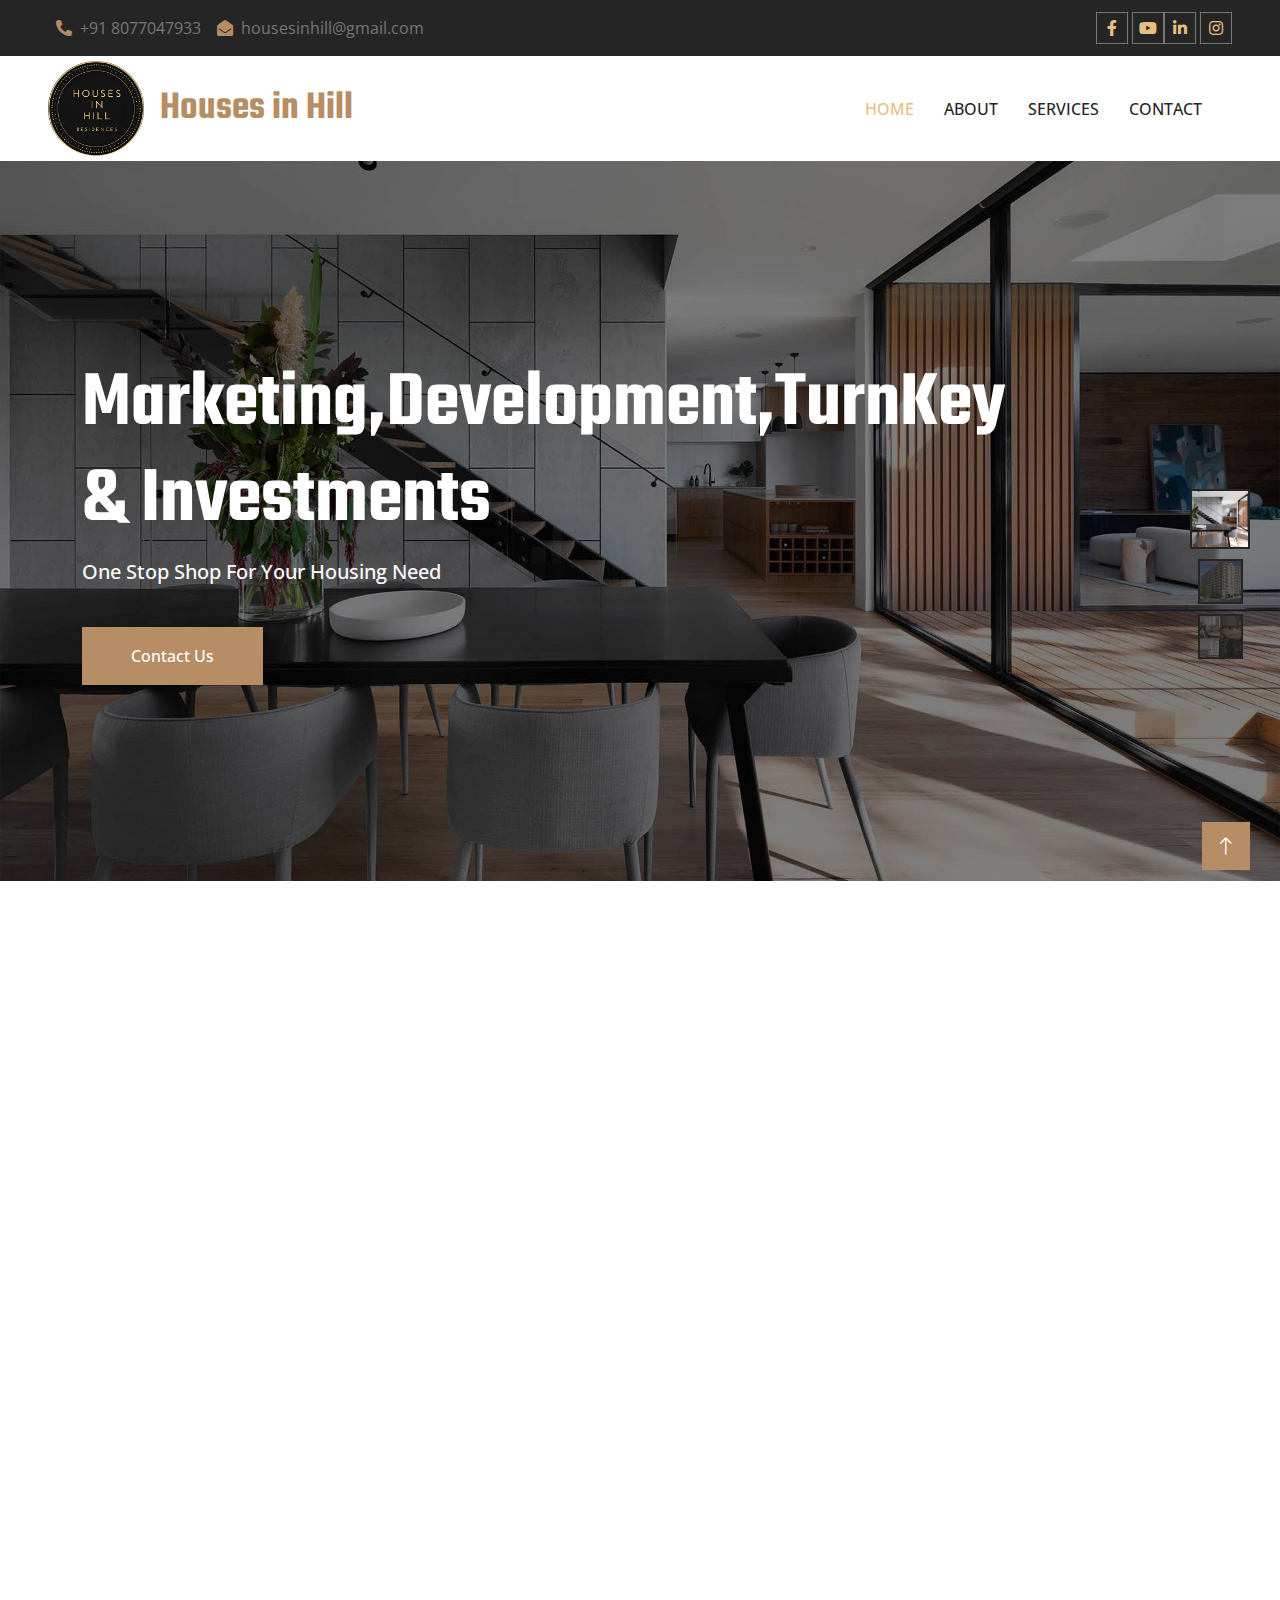
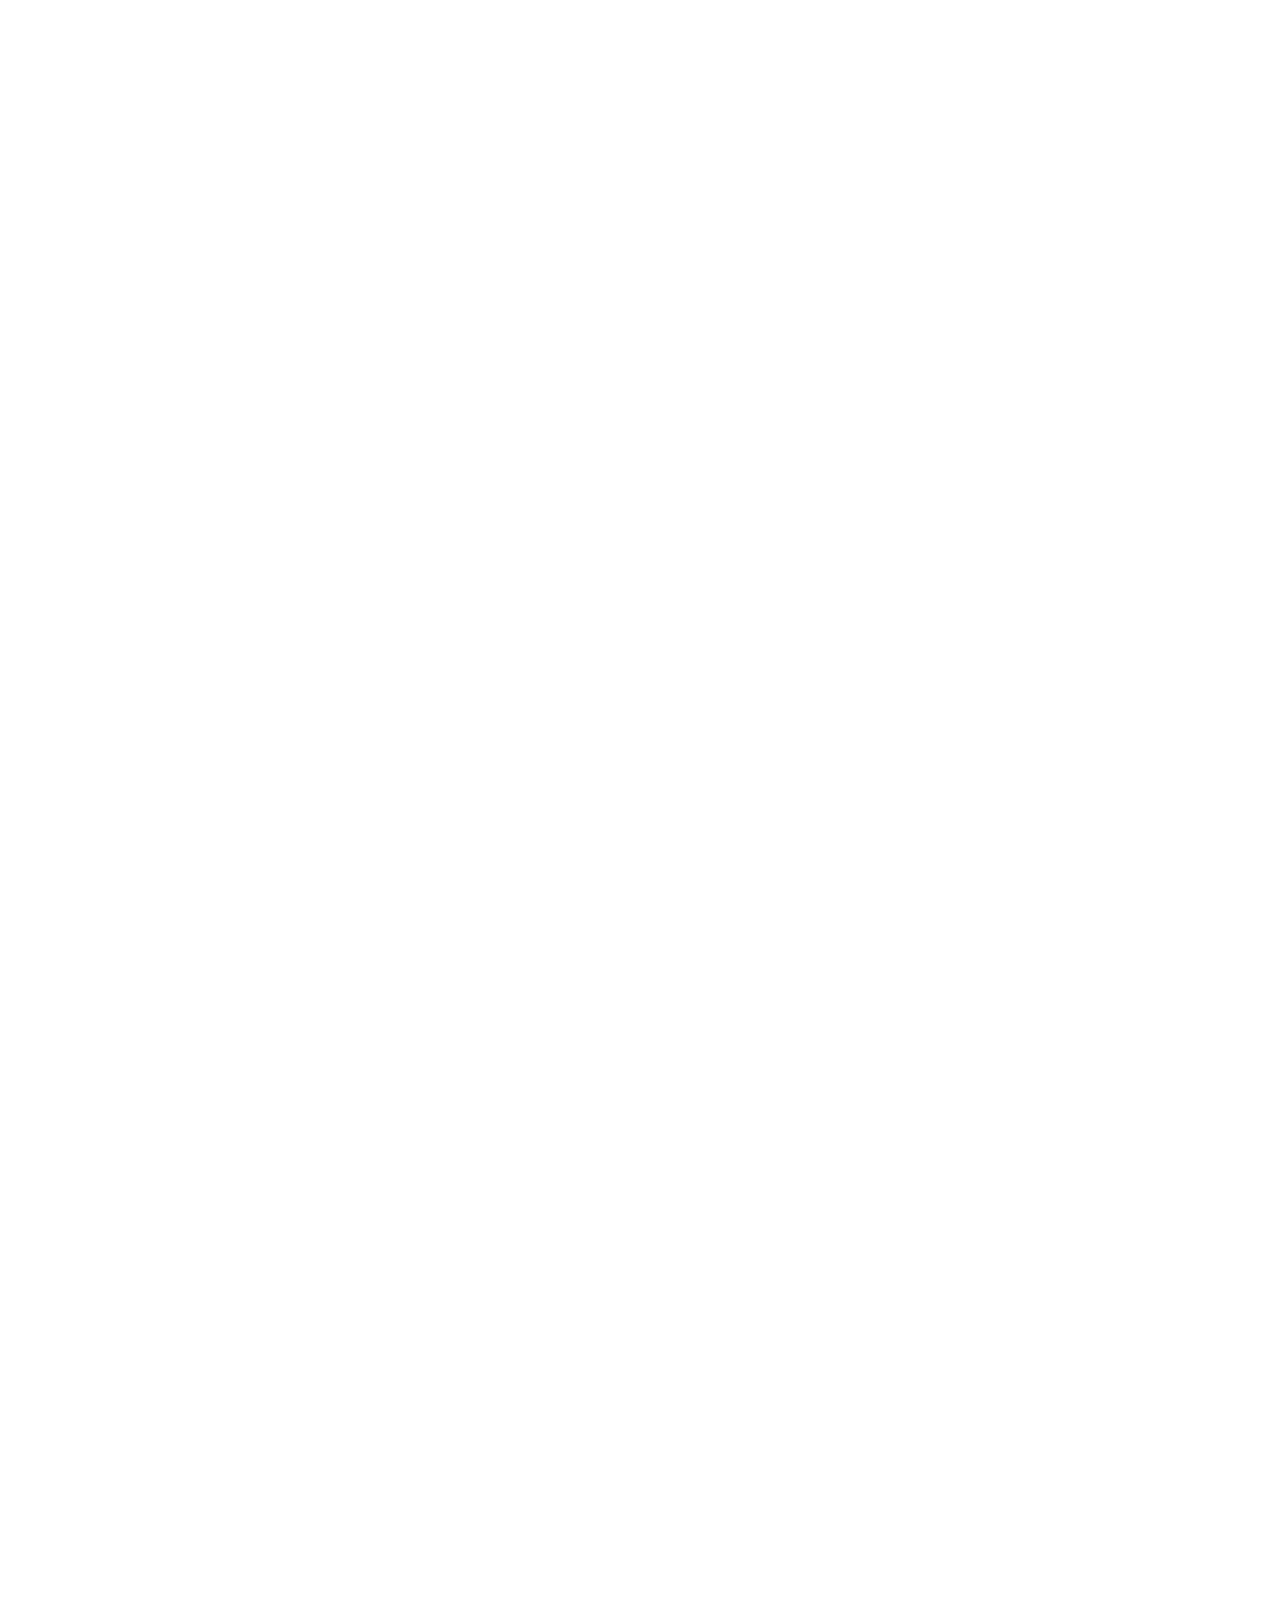
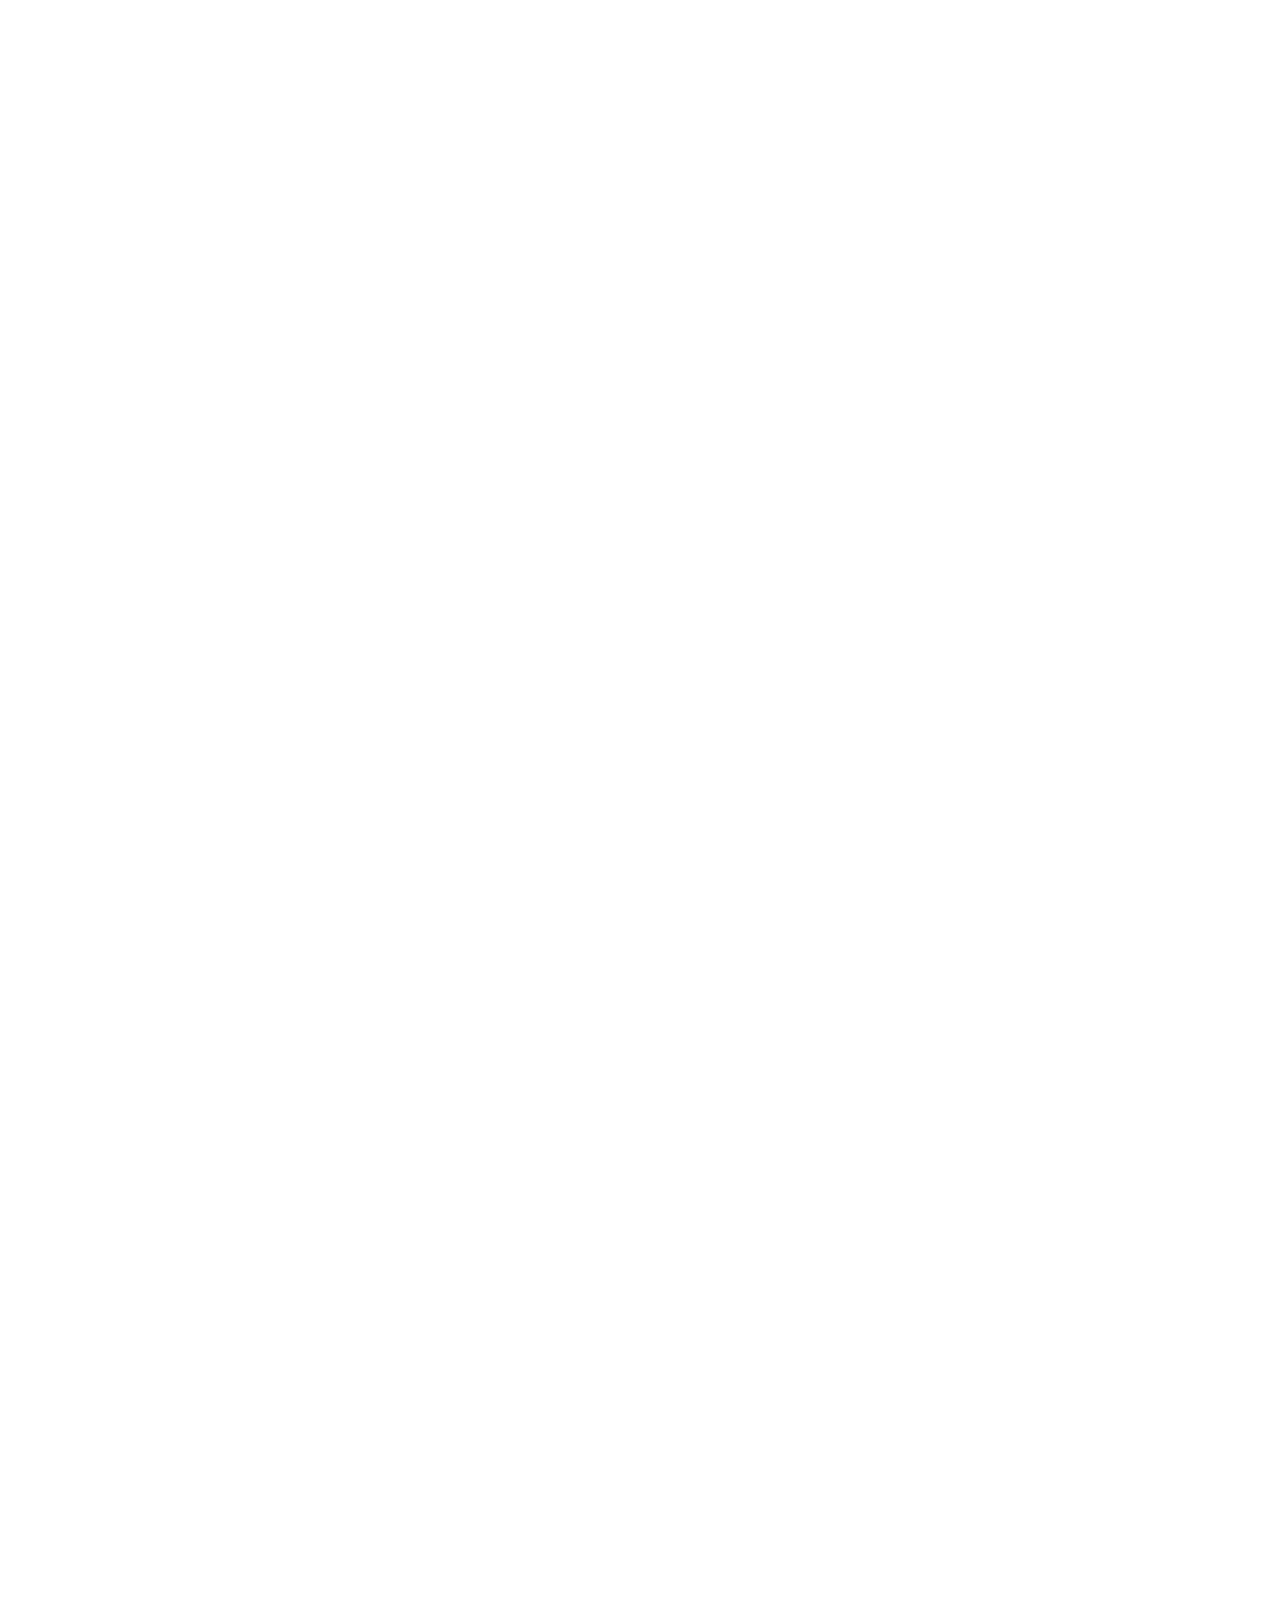
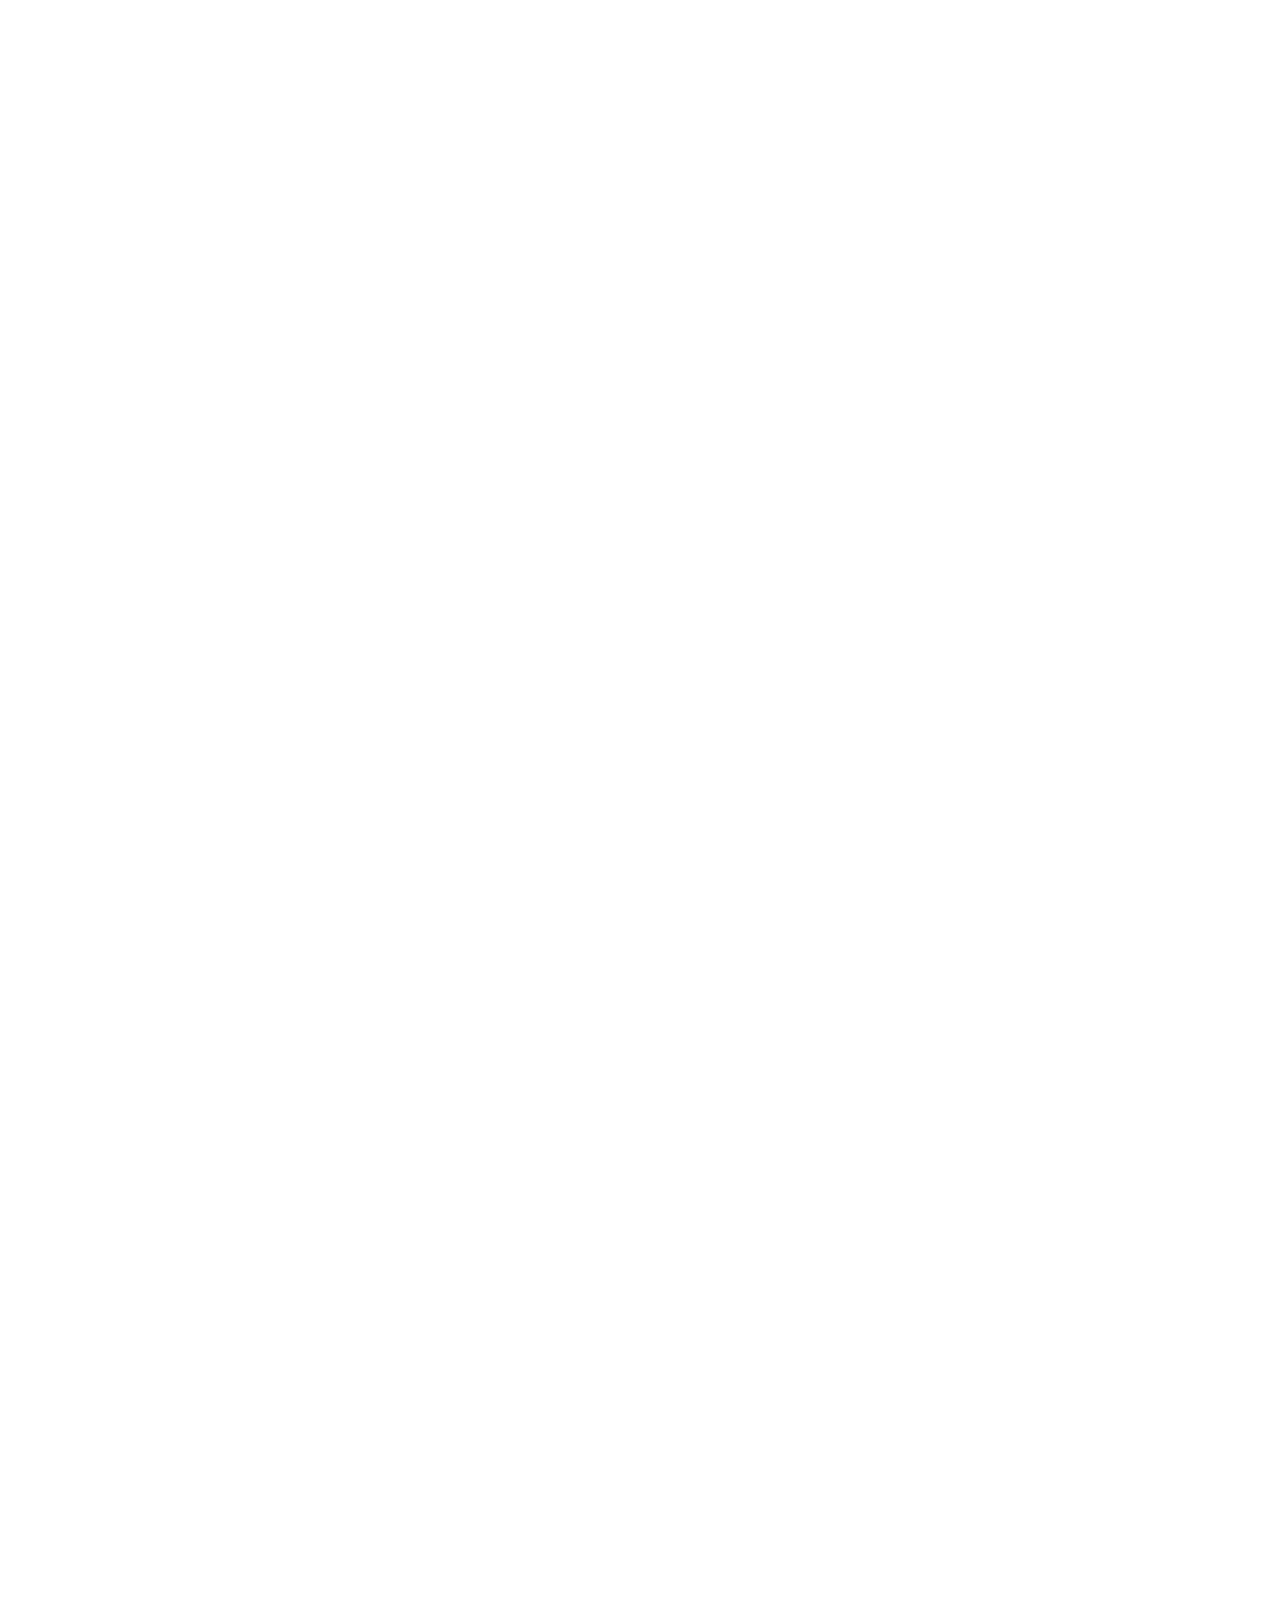
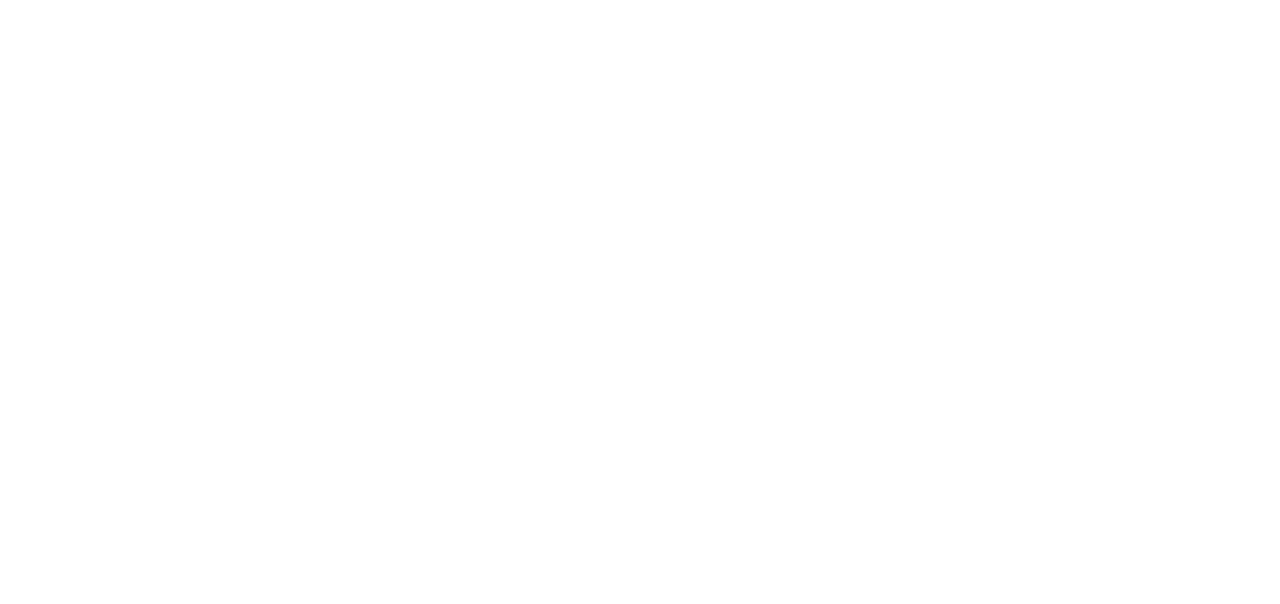
==== index.html @ f86949ab "email change" ====
<!DOCTYPE html>
<html lang="en">

<head>
    <meta charset="utf-8">
    <title>Houses in Hill</title>
    <meta content="width=device-width, initial-scale=1.0" name="viewport">
    <meta content="" name="keywords">
    <meta content="" name="description">

    <!-- Favicon -->
    <link href="img/favicon.ico" rel="icon">

    <!-- Google Web Fonts -->
    <link rel="preconnect" href="https://fonts.googleapis.com">
    <link rel="preconnect" href="https://fonts.gstatic.com" crossorigin>
    <link href="https://fonts.googleapis.com/css2?family=Open+Sans:wght@400;500;600&family=Teko:wght@400;500;600&display=swap" rel="stylesheet">

    <!-- Icon Font Stylesheet -->
    <link href="https://cdnjs.cloudflare.com/ajax/libs/font-awesome/5.10.0/css/all.min.css" rel="stylesheet">
    <link href="https://cdn.jsdelivr.net/npm/bootstrap-icons@1.4.1/font/bootstrap-icons.css" rel="stylesheet">

    <!-- Libraries Stylesheet -->
    <link href="lib/animate/animate.min.css" rel="stylesheet">
    <link href="lib/owlcarousel/assets/owl.carousel.min.css" rel="stylesheet">
    <link href="lib/tempusdominus/css/tempusdominus-bootstrap-4.min.css" rel="stylesheet" />

    <!-- Customized Bootstrap Stylesheet -->
    <link href="css/bootstrap.min.css" rel="stylesheet">

    <!-- Template Stylesheet -->
    <link href="css/style.css" rel="stylesheet">
</head>

<body>
    <!-- Spinner Start -->
    <div id="spinner" class="show bg-white position-fixed translate-middle w-100 vh-100 top-50 start-50 d-flex align-items-center justify-content-center">
        <div class="spinner-border position-relative text-primary" style="width: 6rem; height: 6rem;" role="status"></div>
        <img class="position-absolute top-50 start-50 translate-middle"  style="height: 95px;" src="img/icons/icon-1.png" alt="Icon">
    </div>
    <!-- Spinner End -->


    <!-- Topbar Start -->
    <div class="container-fluid bg-dark p-0 wow fadeIn" data-wow-delay="0.1s">
        <div class="row gx-0 d-none d-lg-flex">
            <div class="col-lg-7 px-5 text-start">
                <div class="h-100 d-inline-flex align-items-center py-3 me-3">
                    <a class="text-body px-2" href="tel:+0123456789"><i class="fa fa-phone-alt text-primary me-2"></i>+91 8077047933</a>
                    <a class="text-body px-2" href="mailto:housesinhill@gmail.com"><i class="fa fa-envelope-open text-primary me-2"></i>housesinhill@gmail.com</a>
                </div>
            </div>
            <div class="col-lg-5 px-5 text-end">
                
                <div class="h-100 d-inline-flex align-items-center">
                    <a class="btn btn-sm-square btn-outline-body me-1" href=""><i class="fab fa-facebook-f"></i></a>
                    <a class="btn btn-sm-square btn-outline-body me-0" href="https://youtu.be/8QfHJtidD-g"><i class="fab fa-youtube"></i></a>

                    <a class="btn btn-sm-square btn-outline-body me-1" href=""><i class="fab fa-linkedin-in"></i></a>
                    <a class="btn btn-sm-square btn-outline-body me-0" href=""><i class="fab fa-instagram"></i></a>
                </div>
            </div>
        </div>
    </div>
    <!-- Topbar End -->


    <!-- Navbar Start -->
    <nav class="navbar navbar-expand-lg bg-white navbar-light sticky-top py-lg-0 px-lg-5 wow fadeIn" data-wow-delay="0.1s">
        <a href="index.html" class="navbar-brand ms-4 ms-lg-0">
            <h1 class="text-primary m-0"><img class="me-3" style="height: 95px;"  src="img/icons/icon-1.png" alt="Icon">Houses in Hill</h1>
        </a>
        <button type="button" class="navbar-toggler me-4" data-bs-toggle="collapse" data-bs-target="#navbarCollapse">
            <span class="navbar-toggler-icon"></span>
        </button>
        <div class="collapse navbar-collapse" id="navbarCollapse">
            <div class="navbar-nav ms-auto p-4 p-lg-0">
                <a href="index.html" class="nav-item nav-link active">Home</a>
                <a href="about.html" class="nav-item nav-link">About</a>
                <a href="service.html" class="nav-item nav-link">Services</a>
               
                <a href="contact.html" class="nav-item nav-link">Contact</a>
            </div>
           
        </div>
    </nav>
    <!-- Navbar End -->


    <!-- Carousel Start -->
    <div class="container-fluid p-0 pb-5 wow fadeIn" data-wow-delay="0.1s">
        <div class="owl-carousel header-carousel position-relative">
            <div class="owl-carousel-item position-relative" data-dot="<img src='img/carousel-1.jpg'>">
                <img class="img-fluid" src="img/carousel-1.jpg" alt="">
                <div class="owl-carousel-inner">
                    <div class="container">
                        <div class="row justify-content-start">
                            <div class="col-10 col-lg-8">
                                <h1 class="display-1 text-white animated slideInDown">Marketing,Development,TurnKey & Investments</h1>
                                <p class="fs-5 fw-medium text-white mb-4 pb-3">One Stop Shop For Your Housing Need</p>
                                <a href="./contact.html" class="btn btn-primary py-3 px-5 animated slideInLeft">Contact Us</a>
                            </div>
                        </div>
                    </div>
                </div>
            </div>
            <div class="owl-carousel-item position-relative" data-dot="<img src='img/carousel-2.jpg'>">
                <img class="img-fluid" src="img/carousel-2.jpg" alt="">
                <div class="owl-carousel-inner">
                    <div class="container">
                        <div class="row justify-content-start">
                            <div class="col-10 col-lg-8">
                                <h1 class="display-1 text-white animated slideInDown">Corsica Heights  </h1> 
                                <h5 class="display-2 text-white animated slideInDown"> Luxury Apartment </h5> 
                                <p class="fs-5 fw-medium text-white mb-4 pb-3"></p>
                                <a href="#Appointment" class="btn btn-primary py-3 px-5 animated slideInLeft">Book NOW</a>
                            </div>
                        </div>
                    </div>
                </div>
            </div>
            <div class="owl-carousel-item position-relative" data-dot="<img src='img/carousel-3.jpg'>">
                <img class="img-fluid" src="img/carousel-3.jpg" alt="">
                <div class="owl-carousel-inner">
                    <div class="container">
                        <div class="row justify-content-start">
                            <div class="col-10 col-lg-8">
                                <h1 class="display-1 text-white animated slideInDown">Find Your Dream Home Today</h1>
                                <p class="fs-5 fw-medium text-white mb-4 pb-3">Trust Our Experienced Real Estate Agents to Guide You in Finding Your Perfect Home and Making Your Dream a Reality.</p>
                                <a href="" class="btn btn-primary py-3 px-5 animated slideInLeft">Read More</a>
                            </div>
                        </div>
                    </div>
                </div>
            </div>
        </div>
    </div>
    <!-- Carousel End -->
    <!-- <div class="flex-column">
        <iframe width="420" height="315" class="justify-content-center "
        src="https://www.youtube.com/embed/tgbNymZ7vqY">
        </iframe> 
    </div> -->
    

    <!-- Facts Start -->
    <div class="container-xxl py-5">
        <div class="container pt-5">
            <div class="row g-4">
                <div class="col-lg-4 col-md-6 wow fadeInUp" data-wow-delay="0.1s">
                    <div class="fact-item text-center bg-light h-100 p-5 pt-0">
                        <div class="fact-icon">
                            <img src="img/icons/icon-2.svg" alt="Icon" style="height: 60px;color: red;;">
                        </div>
                        <h3 class="mb-3">Standard Quality</h3>
                    </div>
                </div>
                <div class="col-lg-4 col-md-6 wow fadeInUp" data-wow-delay="0.3s">
                    <div class="fact-item text-center bg-light h-100 p-5 pt-0">
                        <div class="fact-icon">
                            <img src="img/icons/icon-3.svg" alt="Icon" style="height: 60px;">
                        </div>
                        <h3 class="mb-3">Premium Location</h3>
                    </div>
                </div>
                <div class="col-lg-4 col-md-6 wow fadeInUp" data-wow-delay="0.5s">
                    <div class="fact-item text-center bg-light h-100 p-5 pt-0">
                        <div class="fact-icon">
                            <img src="img/icons/icon-4.svg" alt="Icon" style="height: 60px;">
                        </div>
                        <h3 class="mb-3">Reliable Services</h3>
                    </div>
                </div>
            </div>
        </div>
    </div>
    <!-- Facts End -->


    <!-- About Start -->
    <div class="container-xxl py-5">
        <div class="container">
            <div class="row g-5">
                <div class="col-lg-6 wow fadeIn" data-wow-delay="0.1s">
                    <div class="about-img">
                        <img class="img-fluid" src="img/about-1.jpg" alt="">
                        <img class="img-fluid" src="img/about-2.jpg" alt="">
                    </div>
                </div>
                <div class="col-lg-6 wow fadeIn" data-wow-delay="0.5s">
                    <h4 class="section-title">About Us</h4>
                    <h1 class="display-5 mb-4">A Real Estate Agency Where You will find Your Dream Home</h1>
                    <p>At our firm, we pride ourselves on offering exceptional services and unrivaled expertise in the realm of real estate. We understand that buying or selling a property can be a daunting task, which is why our team of dedicated professionals is committed to providing you with a seamless and stress-free experience.</p>
                    
                    <div class="d-flex align-items-center mb-5">
                        <div class="d-flex flex-shrink-0 align-items-center justify-content-center border border-5 border-primary" style="width: 120px; height: 120px;">
                            <h1 class="display-1 mb-n2" data-toggle="counter-up">15</h1>
                        </div>
                        <div class="ps-4">
                            <h3>Years</h3>
                            <h3>Working</h3>
                            <h3 class="mb-0">Experience</h3>
                        </div>
                    </div>
                    <a class="btn btn-primary py-3 px-5" href="">Read More</a>
                </div>
            </div>
        </div>
    </div>
    <!-- About End -->


    <!-- Service Start -->
    <div class="container-xxl py-5">
        <div class="container">
            <div class="text-center mx-auto mb-5 wow fadeInUp" data-wow-delay="0.1s" style="max-width: 600px;">
                <h4 class="section-title">Our Services</h4>
                <h1 class="display-5 mb-4">We Focus On Modern Luxurious Apartments And Villas</h1>
            </div>
            <div class="row g-4">
                <div class="col-lg-4 col-md-6 wow fadeInUp" data-wow-delay="0.1s">
                    <div class="service-item d-flex position-relative text-center h-100">
                        <img class="bg-img" src="img/service-1.jpg" alt="">
                        <div class="service-text p-5">
                            <img class="mb-4" src="img/icons/icon-5.png" style="height: 80px;" alt="Icon">
                            <h3 class="mb-3">Investments </h3>
                            <p class="mb-4">Real estate investments offer high potential returns, leverage opportunities and tax benefits
                                .</p>
                            
                        </div>
                    </div>
                </div>
                <div class="col-lg-4 col-md-6 wow fadeInUp" data-wow-delay="0.3s">
                    <div class="service-item d-flex position-relative text-center h-100">
                        <img class="bg-img" src="img/service-2.jpg" alt="">
                        <div class="service-text p-5">
                            <img class="mb-4" src="img/icons/icon-6.png" alt="Icon">
                            <h3 class="mb-3">Turn-Key</h3>
                            <p class="mb-4">You give us your old property and we completely turn it brand new, and hand you the keys</p>
                            
                        </div>
                    </div>
                </div>
                <div class="col-lg-4 col-md-6 wow fadeInUp" data-wow-delay="0.5s">
                    <div class="service-item d-flex position-relative text-center h-100">
                        <img class="bg-img" src="img/service-3.jpg" alt="">
                        <div class="service-text p-5">
                            <img class="mb-4" src="img/icons/icon-7.png" alt="Icon">
                            <h3 class="mb-3">High-end Apartments</h3>
                            <p class="mb-4">High-end Apartments offer luxurious living spaces with top-of-the-line amenities and high-quality finishes for those seeking an elevated lifestyle.</p>
                           
                        </div>
                    </div>
                </div>
                <div class="col-lg-4 col-md-6 wow fadeInUp" data-wow-delay="0.1s">
                    <div class="service-item d-flex position-relative text-center h-100">
                        <img class="bg-img" src="img/service-4.jpg" alt="">
                        <div class="service-text p-5">
                            <img class="mb-4" src="img/icons/icon-8.png" alt="Icon">
                            <h3 class="mb-3">Villas and duplexes</h3>
                            <p class="mb-4">
                                Villas and duplexes provide spacious and private living options, often with outdoor areas and multiple levels, for those seeking a more independent lifestyle.</p>
                            
                        </div>
                    </div>
                </div>
                <div class="col-lg-4 col-md-6 wow fadeInUp" data-wow-delay="0.3s">
                    <div class="service-item d-flex position-relative text-center h-100">
                        <img class="bg-img" src="img/service-5.jpg" alt="">
                        <div class="service-text p-5">
                            <img class="mb-4" src="img/icons/icon-9.png" alt="Icon">
                            <h3 class="mb-3">Resort and Farm House Lands</h3>
                            <p class="mb-4">Resort and farm house lands offer serene and scenic settings, with potential for leisure activities and agricultural pursuits, for those seeking a retreat from the city.</p>
                            
                        </div>
                    </div>
                </div>
                <div class="col-lg-4 col-md-6 wow fadeInUp" data-wow-delay="0.5s">
                    <div class="service-item d-flex position-relative text-center h-100">
                        <img class="bg-img" src="img/service-6.jpg" alt="">
                        <div class="service-text p-5">
                            <img class="mb-4" src="img/icons/icon-10.png"  style="height: 70px;" alt="Icon">
                            <h3 class="mb-3">Construction</h3>
                            <p class="mb-4">
                                Construction involves the planning, design, and building of structures and infrastructure for various purposes, such as housing, commercial use, and transportation</p>
                        </div>
                    </div>
                </div>
            </div>
        </div>
    </div>
    <!-- Service End -->

 <!-- Appointment Start -->
 <div class="container-xxl py-5" id="Appointment">
    <div class="container">
        <div class="row g-5">
            <div class="col-lg-6 wow fadeInUp" data-wow-delay="0.1s">
                <h4 class="section-title">Appointment</h4>
                <h1 class="display-5 mb-4">Make An Appointment To Start Your Dream Project</h1>
                <p class="mb-4">Call Or Whatsapp Us:</p>
                <div class="row g-4">
                    <div class="col-12">
                        <div class="d-flex">
                            <div class="d-flex flex-shrink-0 align-items-center justify-content-center bg-light" style="width: 65px; height: 65px;">
                                <i class="fa fa-2x fa-phone-alt text-primary"></i>
                            </div>
                            <div class="ms-4">
                                <p class="mb-2">Call Us Now</p>
                                <h3 class="mb-0">+91 8077047933</h3>
                                <h3 class="mb-0">+91  9897232033</h3>
                                <h3 class="mb-0">+91  9971724707</h3>
                            </div>
                        </div>
                    </div>
                    <div class="col-12">
                        <div class="d-flex">
                            <div class="d-flex flex-shrink-0 align-items-center justify-content-center bg-light" style="width: 65px; height: 65px;">
                                <i class="fa fa-2x fa-envelope-open text-primary"></i>
                            </div>
                            <div class="ms-4">
                                <p class="mb-2">Mail Us Now</p>
                                <h3 class="mb-0">housesinhill@gmail.com</h3>
                            </div>
                        </div>
                    </div>
                </div>
            </div>
            <div class="col-lg-6 wow fadeInUp" data-wow-delay="0.5s">
                <div class="row g-3">
                    <div class="col-12 col-sm-6">
                        <input type="text" class="form-control" placeholder="Your Name" style="height: 55px;">
                    </div>
                    <div class="col-12 col-sm-6">
                        <input type="email" class="form-control" placeholder="Your Email" style="height: 55px;">
                    </div>
                    <div class="col-12 col-sm-6">
                        <input type="text" class="form-control" placeholder="Your Mobile" style="height: 55px;">
                    </div>
                    <div class="col-12 col-sm-6">
                        <select class="form-select" style="height: 55px;">
                            <option selected>Choose Service</option>
                            <option value="1">Villas</option>
                            <option value="2">Duplexes</option>
                            <option value="3">Apartments</option>
                            <option value="3">Builder Floors</option>
                            <option value="3">Plots</option>
                        </select>
                    </div>
                    <div class="col-12 col-sm-6">
                        <div class="date" id="date" data-target-input="nearest">
                            <input type="text"
                                class="form-control datetimepicker-input"
                                placeholder="Choose Date" data-target="#date" data-toggle="datetimepicker" style="height: 55px;">
                        </div>
                    </div>
                    <div class="col-12 col-sm-6">
                        <div class="time" id="time" data-target-input="nearest">
                            <input type="text"
                                class="form-control datetimepicker-input"
                                placeholder="Choose Date" data-target="#time" data-toggle="datetimepicker" style="height: 55px;">
                        </div>
                    </div>
                    <div class="col-12">
                        <textarea class="form-control" rows="5" placeholder="Message"></textarea>
                    </div>
                    <div class="col-12">
                        <button class="btn btn-primary w-100 py-3" type="submit">Book Appointment</button>
                    </div>
                </div>
            </div>
        </div>
    </div>
</div>
<!-- Appointment End -->
    <!-- Feature Start -->
    <div class="container-xxl py-5">
        <div class="container">
            <div class="row g-5">
                <div class="col-lg-6 wow fadeInUp" data-wow-delay="0.1s">
                    <h4 class="section-title">Why Choose Us!</h4>
                    <h1 class="display-5 mb-4">Why You Should Trust Us? Learn More About Us!</h1>
                    <p class="mb-4">Whether you're in the market for a luxurious penthouse in the heart of a cosmopolitan city or a serene country estate nestled in the rolling hills, our global reach and extensive network of contacts ensure that we can meet all of your real estate needs. We are dedicated to staying up-to-date with the latest trends and developments in the market, and we utilize cutting-edge technology to provide our clients with the most comprehensive and accurate information.</p>
                    <div class="row g-4">
                        <div class="col-12">
                            <div class="d-flex align-items-start">
                                <img class="flex-shrink-0"  src="img/icons/icon-2.svg" alt="Icon" style="height: 60px;">
                                <div class="ms-4">
                                    <h3>Standard Quality</h3>
                                    
                                </div>
                            </div>
                        </div>
                        <div class="col-12">
                            <div class="d-flex align-items-start">
                                <img class="flex-shrink-0" src="img/icons/icon-3.svg" alt="Icon" style="height: 60px;">
                                <div class="ms-4">
                                    <h3>Premium Location</h3>
                                </div>
                            </div>
                        </div>
                        <div class="col-12">
                            <div class="d-flex align-items-start">
                                <img class="flex-shrink-0" src="img/icons/icon-4.svg" alt="Icon" style="height: 60px;" >
                                <div class="ms-4">
                                    <h3>Reliable Services</h3>
                                </div>
                            </div>
                        </div>
                    </div>
                </div>
                <div class="col-lg-6 wow fadeInUp" data-wow-delay="0.5s">
                    <div class="feature-img">
                        <img class="img-fluid" src="img/about-2.jpg" alt="">
                        <img class="img-fluid" src="img/about-1.jpg" alt="">
                    </div>
                </div>
            </div>
        </div>
    </div>
    <!-- Feature End -->


    <!-- Project Start -->
    <div class="container-xxl project py-5">
        <div class="container">
            <div class="text-center mx-auto mb-5 wow fadeInUp" data-wow-delay="0.1s" style="max-width: 600px;">
                <h4 class="section-title">Our Projects</h4>
                <h1 class="display-5 mb-4">Visit Our Latest Projects And Our Innovative Works</h1>
            </div>
            <div class="row g-4 wow fadeInUp" data-wow-delay="0.3s">
                <div class="col-lg-4">
                    <div class="nav nav-pills d-flex justify-content-between w-100 h-100 me-4">
                        <button class="nav-link w-100 d-flex align-items-center text-start p-4 mb-4 active" data-bs-toggle="pill" data-bs-target="#tab-pane-1" type="button">
                            <h3 class="m-0">01. Villa</h3>
                        </button>
                        <button class="nav-link w-100 d-flex align-items-center text-start p-4 mb-4" data-bs-toggle="pill" data-bs-target="#tab-pane-2" type="button">
                            <h3 class="m-0">02. Duplex</h3>
                        </button>
                        <button class="nav-link w-100 d-flex align-items-center text-start p-4 mb-4" data-bs-toggle="pill" data-bs-target="#tab-pane-3" type="button">
                            <h3 class="m-0">03. Builder Floor</h3>
                        </button>
                        <button class="nav-link w-100 d-flex align-items-center text-start p-4 mb-0" data-bs-toggle="pill" data-bs-target="#tab-pane-4" type="button">
                            <h3 class="m-0">04. Apartment</h3>
                        </button>
                    </div>
                </div>
                <div class="col-lg-8">
                    <div class="tab-content w-100">
                        <div class="tab-pane fade show active" id="tab-pane-1">
                            <div class="row g-4">
                                <div class="col-md-6" style="min-height: 350px;">
                                    <div class="position-relative h-100">
                                        <img class="position-absolute img-fluid w-100 h-100" src="img/project -5.jpeg"
                                            style="object-fit: cover;" alt="">
                                    </div>
                                </div>
                                <div class="col-md-6">
                                    <h1 class="mb-3">15+ Years of Experience In Real Estate Industry and 100+ Projects Delivered</h1>
                                    
                                    <p><i class="fa fa-check text-primary me-3"></i>5BHK With Servent Room </p>
                                    <p><i class="fa fa-check text-primary me-3"></i>Location: Near Canal Road </p>
                                    <p><i class="fa fa-check text-primary me-3"></i>Details: high end construction quality, Modern Style Villa, Modular Kitchen, Lift , 4 Car Parking , Beautiful Tennis Garden</p>
                                    <p><i class="fa fa-check text-primary me-3"></i>170 square yards </p>
                                    <p><i class="fa fa-check text-primary me-3"></i>North Facing (Mussoorie View) </p>
                                  
                                </div>
                            </div>
                        </div>
                        <div class="tab-pane fade" id="tab-pane-2">
                            <div class="row g-4">
                                <div class="col-md-6" style="min-height: 350px;">
                                    <div class="position-relative h-100">
                                        <img class="position-absolute img-fluid w-100 h-100" src="img/project-12.jpg"
                                            style="object-fit: cover;" alt="">
                                    </div>
                                </div>
                                <div class="col-md-6">
                                    <h1 class="mb-3">15+ Years of Experience In  Real Estate Industry and 100+ Projects Delivered</h1>
                                    
                                    <p><i class="fa fa-check text-primary me-3"></i>2500 square feet construction </p>
                                    <p><i class="fa fa-check text-primary me-3"></i>Modular kitchen</p>
                                    <p><i class="fa fa-check text-primary me-3"></i>Chimney and hob, gysers, lights, fans all inclusive </p>
                                    <p><i class="fa fa-check text-primary me-3"></i>Premium Quality Sanitary Fittings </p>
                                    <p><i class="fa fa-check text-primary me-3"></i>1 car parking and 2 two wheeler parking. </p>
                                    <p><i class="fa fa-check text-primary me-3"></i>3 Bedroom 4 washrooms </p>
                                    
                                </div>
                            </div>
                        </div>
                        <div class="tab-pane fade" id="tab-pane-3">
                            <div class="row g-4">
                                <div class="col-md-6" style="min-height: 350px;">
                                    <div class="position-relative h-100">
                                        <img class="position-absolute img-fluid w-100 h-100" src="img/project-6.jpeg"
                                            style="object-fit: cover;" alt="">
                                    </div>
                                </div>
                                <div class="col-md-6">
                                    <h1 class="mb-3">15+ Years of Experience In  Real Estate Industry and 100+ Projects Delivered</h1>
                                    <p><i class="fa fa-check text-primary me-3"></i>Size: 1200 square feet </p>
                                    <p><i class="fa fa-check text-primary me-3"></i>Specification: 2BHK , Lift , Common Roof Right , 24 Hour Water Supply , Smarthome </p>
                                    <p><i class="fa fa-check text-primary me-3"></i>Facing: North-East Facing </p>
                                    <p><i class="fa fa-check text-primary me-3"></i>Location: Doon Divine Society, Near IT Park </p>
                                    <p><i class="fa fa-check text-primary me-3"></i>Asking price: 55 lakhs </p>
                                    <p><i class="fa fa-check text-primary me-3"></i>2 kms from pacific mall</p>
                                </div>
                            </div>
                        </div>
                        <div class="tab-pane fade" id="tab-pane-4">
                            <div class="row g-4">
                                <div class="col-md-6" style="min-height: 350px;">
                                    <div class="position-relative h-100">
                                        <img class="position-absolute img-fluid w-100 h-100" src="img/about-2.jpg"
                                            style="object-fit: cover;" alt="">
                                    </div>
                                </div>
                                <div class="col-md-6">
                                    <h1 class="mb-3">15+ Years of Experience In  Real Estate Industry and 100+ Projects Delivered</h1>
                                    <p><i class="fa fa-check text-primary me-3"></i>Luxury Apartments 2&3 BHK</p>
                                    <p><i class="fa fa-check text-primary me-3"></i>Corsica Heights, Opposite Touchwood School,
                                        Sahastradhara Road</p>
                                    <p><i class="fa fa-check text-primary me-3"></i>Childrens Park</p>
                                    <p><i class="fa fa-check text-primary me-3"></i>Open Gym</p>
                                    <p><i class="fa fa-check text-primary me-3"></i>Mandir</p>
                                </div>
                            </div>
                        </div>
                    </div>
                </div>
            </div>
        </div>
    </div>
    <!-- Project End -->


    <!-- Team Start -->
    <div class="container-xxl py-5 ">
        <div class="container">
            <div class="text-center mx-auto mb-5 wow fadeInUp" data-wow-delay="0.1s" style="max-width: 600px;">
                <h4 class="section-title">Team Members</h4>
                <h1 class="display-5 mb-4">We Are Creative Consultancy Team For Your Dream Home</h1>
            </div>
            <div class="row g-0 team-items justify-content-center">
                <div class="col-lg-3 col-md-6 wow fadeInUp" data-wow-delay="0.1s">
                    <div class="team-item position-relative">
                        <div class="position-relative">
                            <img class="img-fluid" src="img/team-1.jpeg" alt="">
                            
                        </div>
                        <div class="bg-light text-center p-4">
                            <h3 class="mt-2">Narendera Gandhi</h3>
                           
                        </div>
                    </div>
                </div>
                <div class="col-lg-3 col-md-6 wow fadeInUp" data-wow-delay="0.3s">
                    <div class="team-item position-relative">
                        <div class="position-relative">
                            <img class="img-fluid" src="img/team-2.jpeg" alt="">
                           
                        </div>
                        <div class="bg-light text-center p-4">
                            <h3 class="mt-2">Shubh Gandhi </h3>
                        </div>
                    </div>
                </div>
               
                
            </div>
        </div>
    </div>
    <!-- Team End -->


    


    <!-- Testimonial Start -->
    <div class="container-xxl py-5">
        <div class="container">
            <div class="text-center mx-auto mb-5 wow fadeInUp" data-wow-delay="0.1s" style="max-width: 600px;">
                <h4 class="section-title">Testimonial</h4>
                <h1 class="display-5 mb-4">Thousands Of Customers Who Trust Us And Our Services</h1>
            </div>
            <div class="owl-carousel testimonial-carousel wow fadeInUp" data-wow-delay="0.1s">
                <div class="testimonial-item text-center" data-dot="<img class='img-fluid' src='img/testimonial-3.jpg' alt=''>">
                    <p class="fs-5">I was very impressed by this real estate business. The manager, a bright young person by the name of Shubh Gandhi, demonstrated an excellent grip of our housing needs and took us around to show us lovely properties that fitted our requirements. He understood our needs as NRIs and delivered. Always responsive to our calls and messages, I am very pleased and I strongly recommend them as good real estate agents of the Dehradun region!
                    </p>
                    <h3>Somnath Choudhri</h3>
                </div>
                <div class="testimonial-item text-center" data-dot="<img class='img-fluid' src='img/testimonial-3.jpg' alt=''>">
                    <p class="fs-5">Wonderful deal with Wonderful people. Property location is a heavenly beautiful.
                    </p>
                    <h3>Deepak Negi</h3>
                </div>
                <div class="testimonial-item text-center" data-dot="<img class='img-fluid' src='img/testimonial-3.jpg' alt=''>">
                    <p class="fs-5"> I felt very secure and comfortable with his recommendations . Very knowledgeable and very professional highly recommended.I am happy with his services and telling to other persons also and they give speedy response</p>
                    <h3>Akash</h3>
                </div>
            </div>      
        </div>
    </div>
    <!-- Testimonial End -->


    <!-- Footer Start -->
    <div class="container-fluid bg-dark text-body footer mt-5 pt-5 px-0 wow fadeIn" data-wow-delay="0.1s">
        <div class="container py-5">
            <div class="row g-5">
                <div class="col-lg-3 col-md-6">
                    <h3 class="text-light mb-4">Services</h3>
                    <a class="btn btn-link" href="">Villas</a>
                    <a class="btn btn-link" href="">Duplexes</a>
                    <a class="btn btn-link" href="">Apartments</a>
                    <a class="btn btn-link" href="">Builder Floors</a>
                    <a class="btn btn-link" href="">Plots</a>
                </div>
                <div class="col-lg-3 col-md-6">
                    <h3 class="text-light mb-4">Quick Links</h3>
                    <a class="btn btn-link" href="">Architecture</a>
                    <a class="btn btn-link" href="">3D Animation</a>
                    <a class="btn btn-link" href="">House Planning</a>
                    <a class="btn btn-link" href="">Interior Design</a>
                    <a class="btn btn-link" href="">Construction</a>
                </div>
                
                <div class="col-lg-3 col-md-6">
                    <h3 class="text-light mb-4">Address</h3>
                    <p class="mb-2"><i class="fa fa-map-marker-alt text-primary me-3"></i>FF07,Pacific Hills,Mussoorie Diversion</p>
                    <p class="mb-2"><i class="fa fa-phone-alt text-primary me-3"></i>+91 8077047933</p>
                    <p class="mb-2"><i class="fa fa-phone-alt text-primary me-3"></i>+91 9897232033</p>
                    <p class="mb-2"><i class="fa fa-phone-alt text-primary me-3"></i>+91 9971724707</p>
                    <p class="mb-2"><i class="fa fa-envelope text-primary me-3"></i>housesinhill@gmail.com</p>
                    <div class="d-flex pt-2">
                        <a class="btn btn-square btn-outline-body me-1" href=""><i class="fab fa-twitter"></i></a>
                        <a class="btn btn-square btn-outline-body me-1" href=""><i class="fab fa-facebook-f"></i></a>
                        <a class="btn btn-square btn-outline-body me-1" href=""><i class="fab fa-youtube"></i></a>
                        <a class="btn btn-square btn-outline-body me-0" href=""><i class="fab fa-linkedin-in"></i></a>
                    </div>
                </div>
                <div class="col-lg-3 col-md-6 col-sm-12">
                                        <iframe src="https://www.google.com/maps/embed?pb=!1m18!1m12!1m3!1d27534.143256531785!2d78.0590765511377!3d30.385947753371163!2m3!1f0!2f0!3f0!3m2!1i1024!2i768!4f13.1!3m3!1m2!1s0x3908d7b81915745b%3A0xc5310d4d85c27ae!2sPacific%20Hills!5e0!3m2!1sen!2sin!4v1678972442116!5m2!1sen!2sin"  
                                       width="280px" height="280" style="border:0;" allowfullscreen="" loading="lazy" referrerpolicy="no-referrer-when-downgrade"></iframe>

                    </div>
                </div>
            </div>
        </div>
        <div class="container-fluid copyright">
            <div class="container">
                <div class="row">
                   
                </div>
            </div>
        </div>
    </div>
    <!-- Footer End -->


    <!-- Back to Top -->
    <a href="#" class="btn btn-lg btn-primary btn-lg-square back-to-top"><i class="bi bi-arrow-up"></i></a>


    <!-- JavaScript Libraries -->
    <script src="https://code.jquery.com/jquery-3.4.1.min.js"></script>
    <script src="https://cdn.jsdelivr.net/npm/bootstrap@5.0.0/dist/js/bootstrap.bundle.min.js"></script>
    <script src="lib/wow/wow.min.js"></script>
    <script src="lib/easing/easing.min.js"></script>
    <script src="lib/waypoints/waypoints.min.js"></script>
    <script src="lib/counterup/counterup.min.js"></script>
    <script src="lib/owlcarousel/owl.carousel.min.js"></script>
    <script src="lib/tempusdominus/js/moment.min.js"></script>
    <script src="lib/tempusdominus/js/moment-timezone.min.js"></script>
    <script src="lib/tempusdominus/js/tempusdominus-bootstrap-4.min.js"></script>

    <!-- Template Javascript -->
    <script src="js/main.js"></script>
</body>

</html>
---- css/style.css ----
/********** Template CSS **********/
:root {
    --primary: #E7BF81;
    --light: #F8F8F8;
    --dark: #252525;
}

h1,
h2,
.h1,
.h2,
.fw-bold {
    font-weight: 600 !important;
}

h3,
h4,
.h3,
.h4,
.fw-medium {
    font-weight: 500 !important;
}

h5,
h6,
.h5,
.h6,
.fw-normal {
    font-weight: 400 !important;
}

.back-to-top {
    position: fixed;
    display: none;
    right: 30px;
    bottom: 30px;
    z-index: 99;
}


/*** Spinner ***/
#spinner {
    opacity: 0;
    visibility: hidden;
    transition: opacity .5s ease-out, visibility 0s linear .5s;
    z-index: 99999;
}

#spinner.show {
    transition: opacity .5s ease-out, visibility 0s linear 0s;
    visibility: visible;
    opacity: 1;
}


/*** Button ***/
.btn {
    font-weight: 500;
    transition: .5s;
}

.btn.btn-primary,
.btn.btn-secondary {
    color: #FFFFFF;
}

.btn-square {
    width: 38px;
    height: 38px;
}

.btn-sm-square {
    width: 32px;
    height: 32px;
}

.btn-lg-square {
    width: 48px;
    height: 48px;
}

.btn-square,
.btn-sm-square,
.btn-lg-square {
    padding: 0;
    display: flex;
    align-items: center;
    justify-content: center;
    font-weight: normal;
}

.btn-outline-body {
    color: var(--primary);
    border-color: #777777;
}

.btn-outline-body:hover {
    color: #FFFFFF;
    background: var(--primary);
    border-color: var(--primary);
}


/*** Navbar ***/
.navbar .dropdown-toggle::after {
    border: none;
    content: "\f107";
    font-family: "Font Awesome 5 Free";
    font-weight: 900;
    vertical-align: middle;
    margin-left: 8px;
}

.navbar .navbar-nav .nav-link {
    margin-right: 30px;
    padding: 30px 0;
    color: var(--dark);
    font-weight: 500;
    text-transform: uppercase;
    outline: none;
}

.navbar .navbar-nav .nav-link:hover,
.navbar .navbar-nav .nav-link.active {
    color: var(--primary);
}

.navbar.sticky-top {
    top: -100px;
    transition: .5s;
}

@media (max-width: 991.98px) {
    .navbar .navbar-nav .nav-link {
        margin-right: 0;
        padding: 10px 0;
    }

    .navbar .navbar-nav {
        border-top: 1px solid #EEEEEE;
    }
}

@media (min-width: 992px) {
    .navbar .nav-item .dropdown-menu {
        display: block;
        visibility: hidden;
        top: 100%;
        transform: rotateX(-75deg);
        transform-origin: 0% 0%;
        transition: .5s;
        opacity: 0;
    }

    .navbar .nav-item:hover .dropdown-menu {
        transform: rotateX(0deg);
        visibility: visible;
        transition: .5s;
        opacity: 1;
    }
}


/*** Header ***/
.owl-carousel-inner {
    position: absolute;
    width: 100%;
    height: 100%;
    top: 0;
    left: 0;
    display: flex;
    align-items: center;
    background: rgba(0, 0, 0, .5);
}

@media (max-width: 768px) {
    .header-carousel .owl-carousel-item {
        position: relative;
        min-height: 500px;
    }

    .header-carousel .owl-carousel-item img {
        position: absolute;
        width: 100%;
        height: 100%;
        object-fit: cover;
    }

    .header-carousel .owl-carousel-item p {
        font-size: 16px !important;
    }
}

.header-carousel .owl-dots {
    position: absolute;
    width: 60px;
    height: 100%;
    top: 0;
    right: 30px;
    display: flex;
    flex-direction: column;
    align-items: center;
    justify-content: center;
}

.header-carousel .owl-dots .owl-dot {
    position: relative;
    width: 45px;
    height: 45px;
    margin: 5px 0;
    background: var(--dark);
    transition: .5s;
}

.header-carousel .owl-dots .owl-dot.active {
    width: 60px;
    height: 60px;
}

.header-carousel .owl-dots .owl-dot img {
    position: absolute;
    width: 100%;
    height: 100%;
    object-fit: cover;
    padding: 2px;
    transition: .5s;
    opacity: .3;
}

.header-carousel .owl-dots .owl-dot.active img {
    opacity: 1;
}

.page-header {
    background: linear-gradient(rgba(0, 0, 0, .5), rgba(0, 0, 0, .5)), url(../img/carousel-1.jpg) center center no-repeat;
    background-size: cover;
}

.breadcrumb-item+.breadcrumb-item::before {
    color: var(--light);
}


/*** Section Title ***/
.section-title {
    color: var(--primary);
    font-weight: 600;
    letter-spacing: 5px;
    text-transform: uppercase;
}


/*** Facts ***/
.fact-item .fact-icon {
    width: 120px;
    height: 120px;
    margin-top: -60px;
    margin-bottom: 1.5rem;
    display: inline-flex;
    align-items: center;
    justify-content: center;
    background: #FFFFFF;
    border-radius: 120px;
    transition: .5s;
}

.fact-item:hover .fact-icon {
    background: var(--dark);
}

.fact-item .fact-icon i {
    color: var(--primary);
    transition: .5;
}

.fact-item:hover .fact-icon i {
    color: #FFFFFF;
}


/*** About & Feature ***/
.about-img,
.feature-img {
    position: relative;
    height: 100%;
    min-height: 400px;
}

.about-img img,
.feature-img img {
    position: absolute;
    width: 60%;
    height: 80%;
    object-fit: cover;
}

.about-img img:last-child,
.feature-img img:last-child {
    margin: 20% 0 0 40%;
}

.about-img::before,
.feature-img::before {
    position: absolute;
    content: "";
    width: 60%;
    height: 80%;
    top: 10%;
    left: 20%;
    border: 5px solid var(--primary);
    z-index: -1;
}


/*** Service ***/
.service-item .bg-img {
    position: absolute;
    width: 100%;
    height: 100%;
    object-fit: cover;
    z-index: -1;
}

.service-item .service-text {
    background: var(--light);
    transition: .5s;
}

.service-item:hover .service-text {
    background: rgba(0, 0, 0, .7);
}

.service-item * {
    transition: .5;
}

.service-item:hover * {
    color: #FFFFFF;
}

.service-item .btn {
    width: 40px;
    height: 40px;
    display: inline-flex;
    align-items: center;
    color: var(--dark);
    background: #FFFFFF;
    white-space: nowrap;
    overflow: hidden;
    transition: .5s;
}

.service-item:hover .btn {
    width: 140px;
}


/*** Project ***/
.project .nav .nav-link {
    background: var(--light);
    transition: .5s;
}

.project .nav .nav-link.active {
    background: var(--primary);
}

.project .nav .nav-link.active h3 {
    color: #FFFFFF !important;
}


/*** Team ***/
.team-items {
    margin: -.75rem;
}

.team-item {
    padding: .75rem;
}

.team-item::after {
    position: absolute;
    content: "";
    width: 100%;
    height: 0;
    top: 0;
    left: 0;
    background: #FFFFFF;
    transition: .5s;
    z-index: -1;
}

.team-item:hover::after {
    height: 100%;
    background: var(--primary);
}

.team-item .team-social {
    position: absolute;
    width: 100%;
    bottom: -20px;
    left: 0;
}

.team-item .team-social .btn {
    display: inline-flex;
    margin: 0 2px;
    color: var(--primary);
    background: var(--light);
}

.team-item .team-social .btn:hover {
    color: #FFFFFF;
    background: var(--primary);
}


/*** Appointment ***/
.bootstrap-datetimepicker-widget.bottom {
    top: auto !important;
}

.bootstrap-datetimepicker-widget .table * {
    border-bottom-width: 0px;
}

.bootstrap-datetimepicker-widget .table th {
    font-weight: 500;
}

.bootstrap-datetimepicker-widget.dropdown-menu {
    padding: 10px;
    border-radius: 2px;
}

.bootstrap-datetimepicker-widget table td.active,
.bootstrap-datetimepicker-widget table td.active:hover {
    background: var(--primary);
}

.bootstrap-datetimepicker-widget table td.today::before {
    border-bottom-color: var(--primary);
}


/*** Testimonial ***/
.testimonial-carousel {
    display: flex !important;
    flex-direction: column-reverse;
    max-width: 700px;
    margin: 0 auto;
}

.testimonial-carousel .owl-dots {
    height: 100px;
    display: flex;
    align-items: center;
    justify-content: center;
    margin-bottom: 30px;
}

.testimonial-carousel .owl-dots .owl-dot {
    position: relative;
    width: 60px;
    height: 60px;
    margin: 0 5px;
    transition: .5s;
}

.testimonial-carousel .owl-dots .owl-dot.active {
    width: 100px;
    height: 100px;
}

.testimonial-carousel .owl-dots .owl-dot::after {
    position: absolute;
    width: 40px;
    height: 40px;
    bottom: -20px;
    left: 50%;
    transform: translateX(-50%);
    display: flex;
    align-items: center;
    justify-content: center;
    content: "\f10d";
    font-family: "Font Awesome 5 Free";
    font-weight: 900;
    color: var(--primary);
    background: #FFFFFF;
    border-radius: 40px;
    transition: .5s;
    opacity: 0;
}

.testimonial-carousel .owl-dots .owl-dot.active::after {
    opacity: 1;
}

.testimonial-carousel .owl-dots .owl-dot img {
    opacity: .4;
    transition: .5s;
}

.testimonial-carousel .owl-dots .owl-dot.active img {
    opacity: 1;
}


/*** Footer ***/
.footer .btn.btn-link {
    display: block;
    margin-bottom: 5px;
    padding: 0;
    text-align: left;
    color: #777777;
    font-weight: normal;
    text-transform: capitalize;
    transition: .3s;
}

.footer .btn.btn-link::before {
    position: relative;
    content: "\f105";
    font-family: "Font Awesome 5 Free";
    font-weight: 900;
    color: var(--primary);
    margin-right: 10px;
}

.footer .btn.btn-link:hover {
    color: var(--primary);
    letter-spacing: 1px;
    box-shadow: none;
}

.footer .form-control {
    border-color: #777777;
}

.footer .copyright {
    padding: 25px 0;
    font-size: 15px;
    border-top: 1px solid rgba(256, 256, 256, .1);
}

.footer .copyright a {
    color: var(--light);
}

.footer .copyright a:hover {
    color: var(--primary);
}
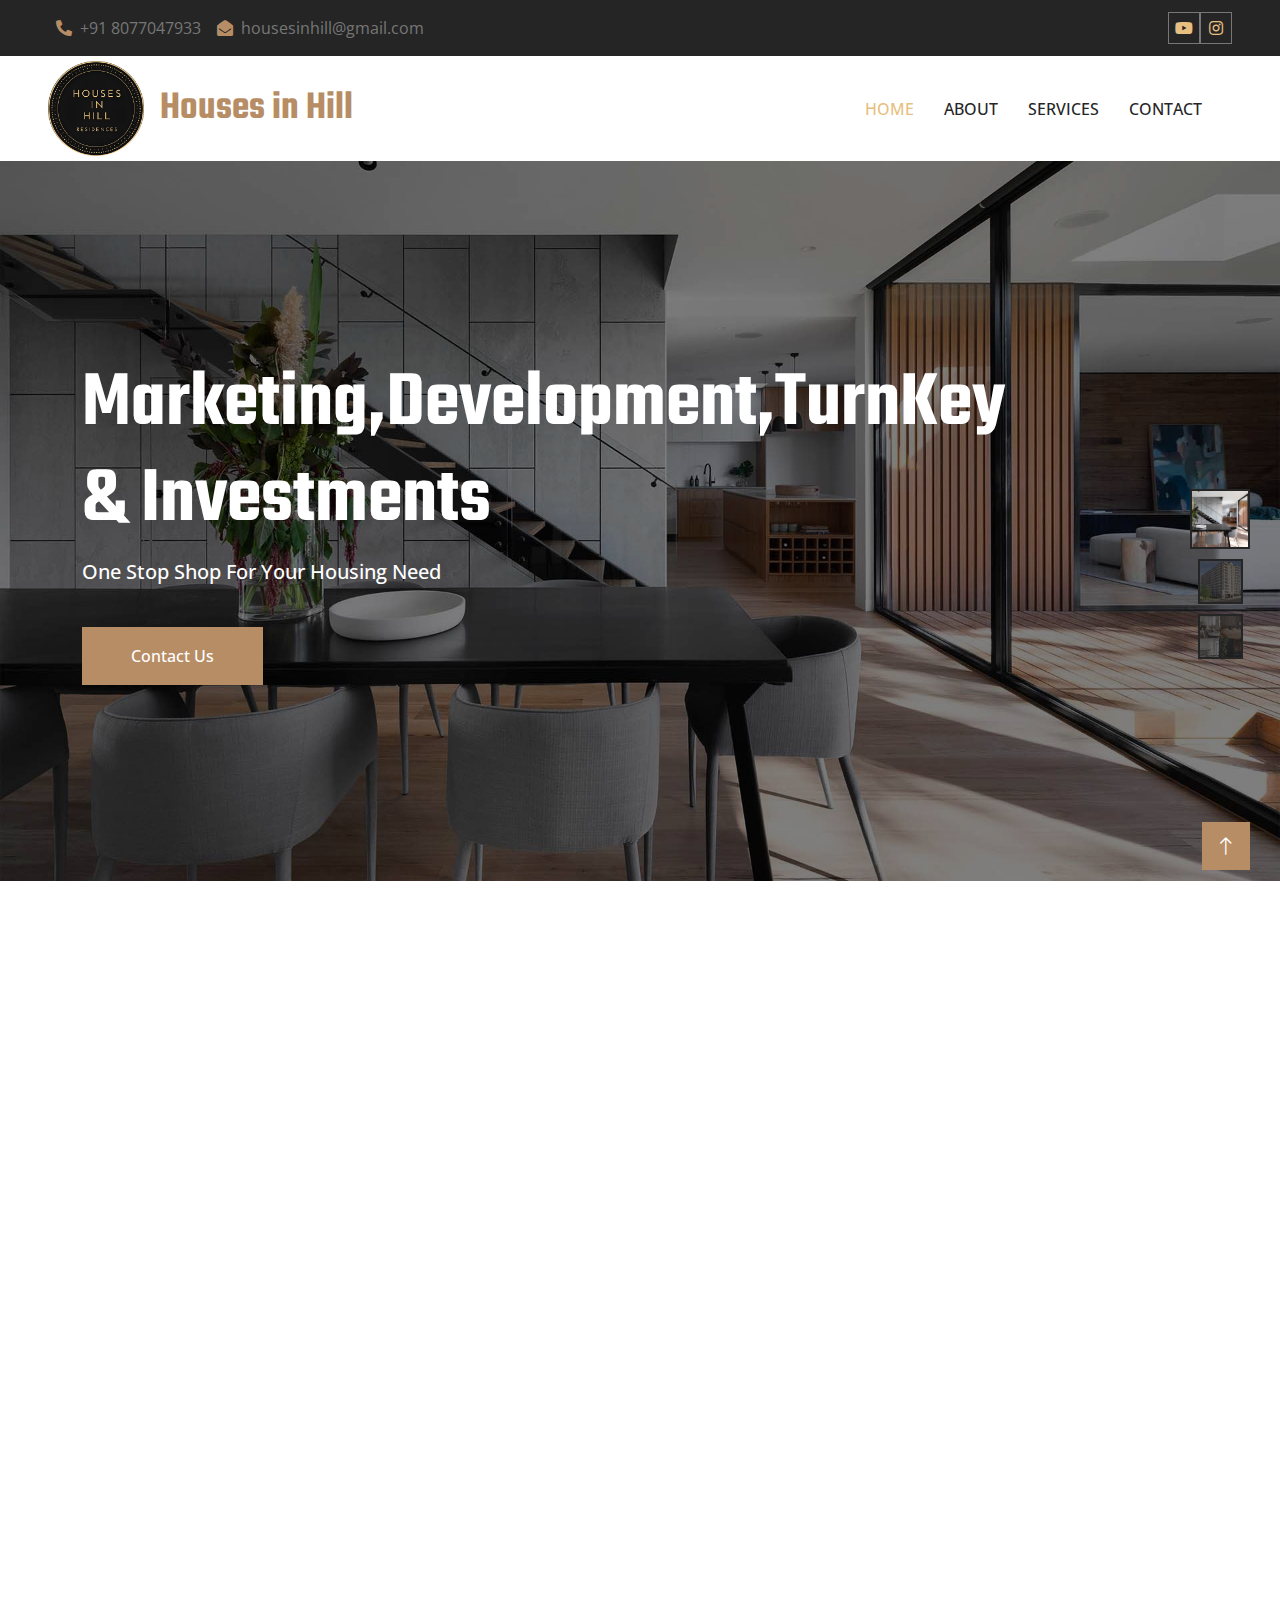
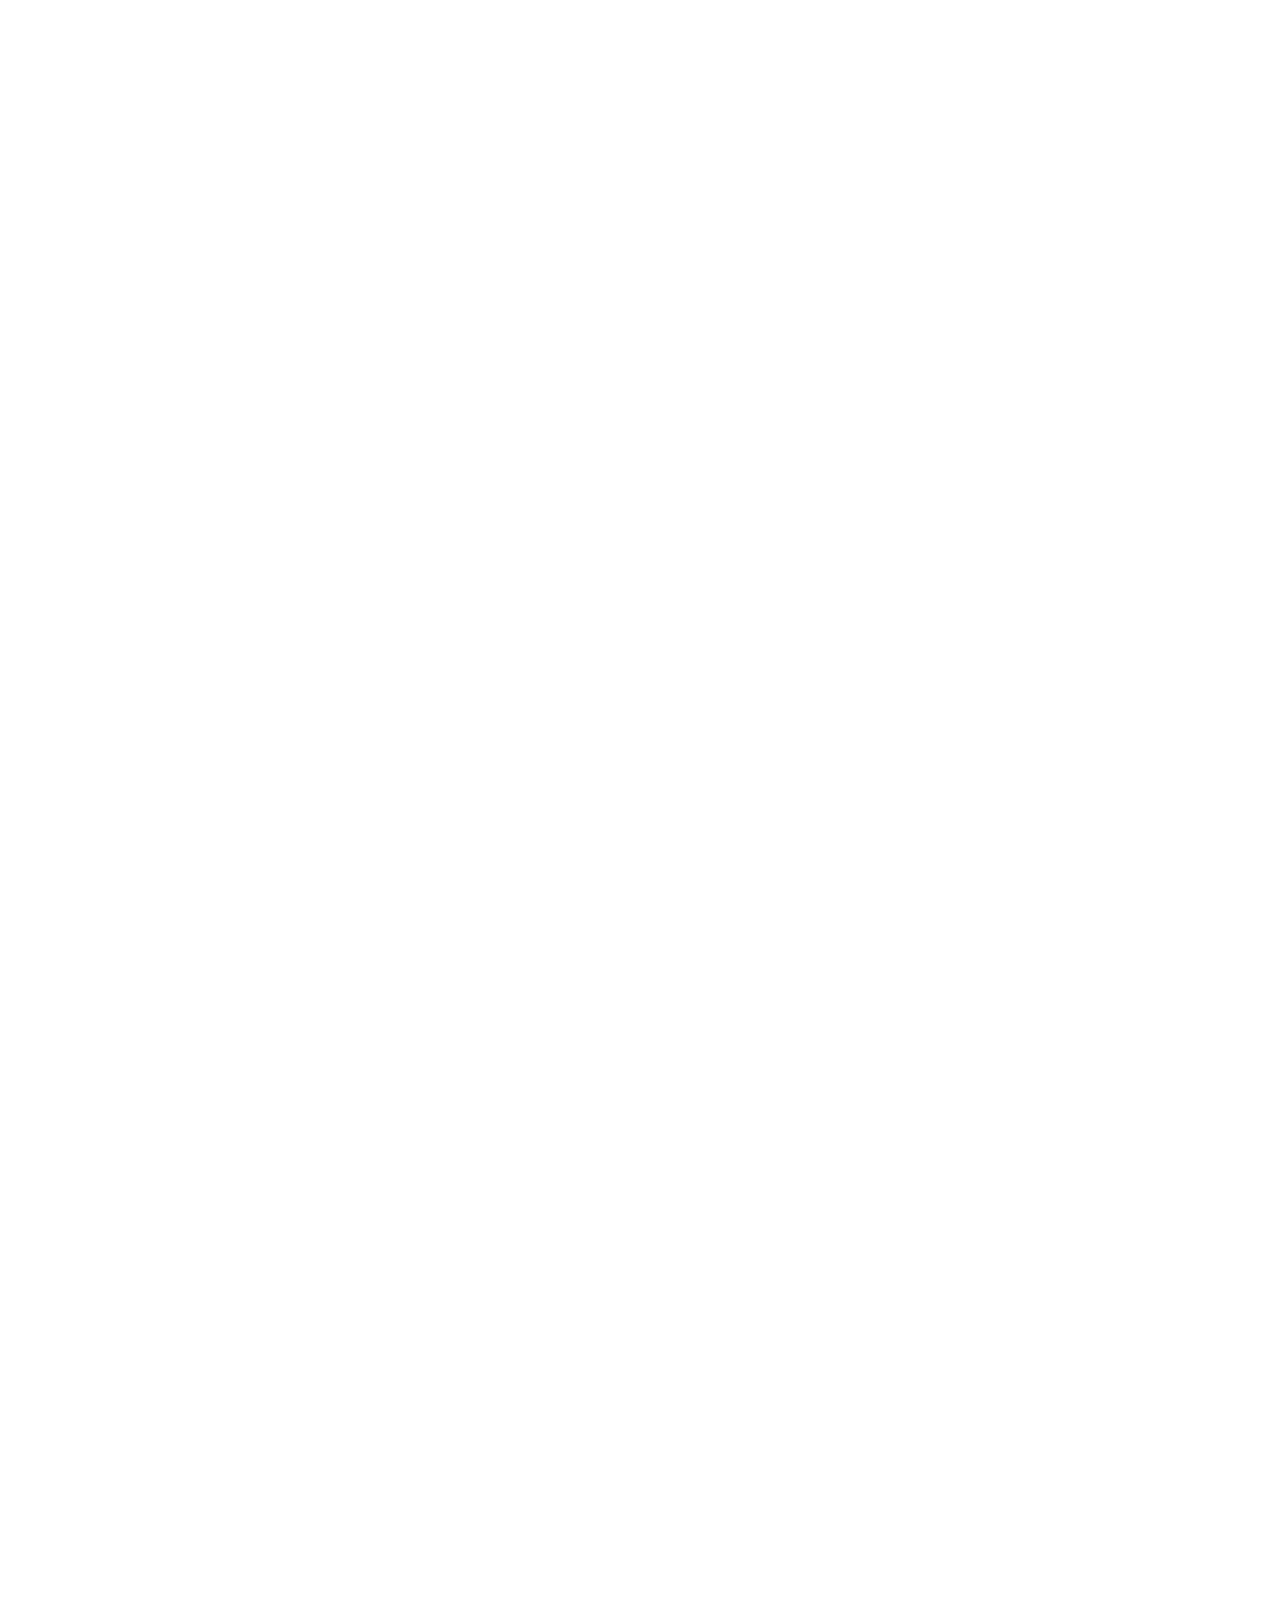
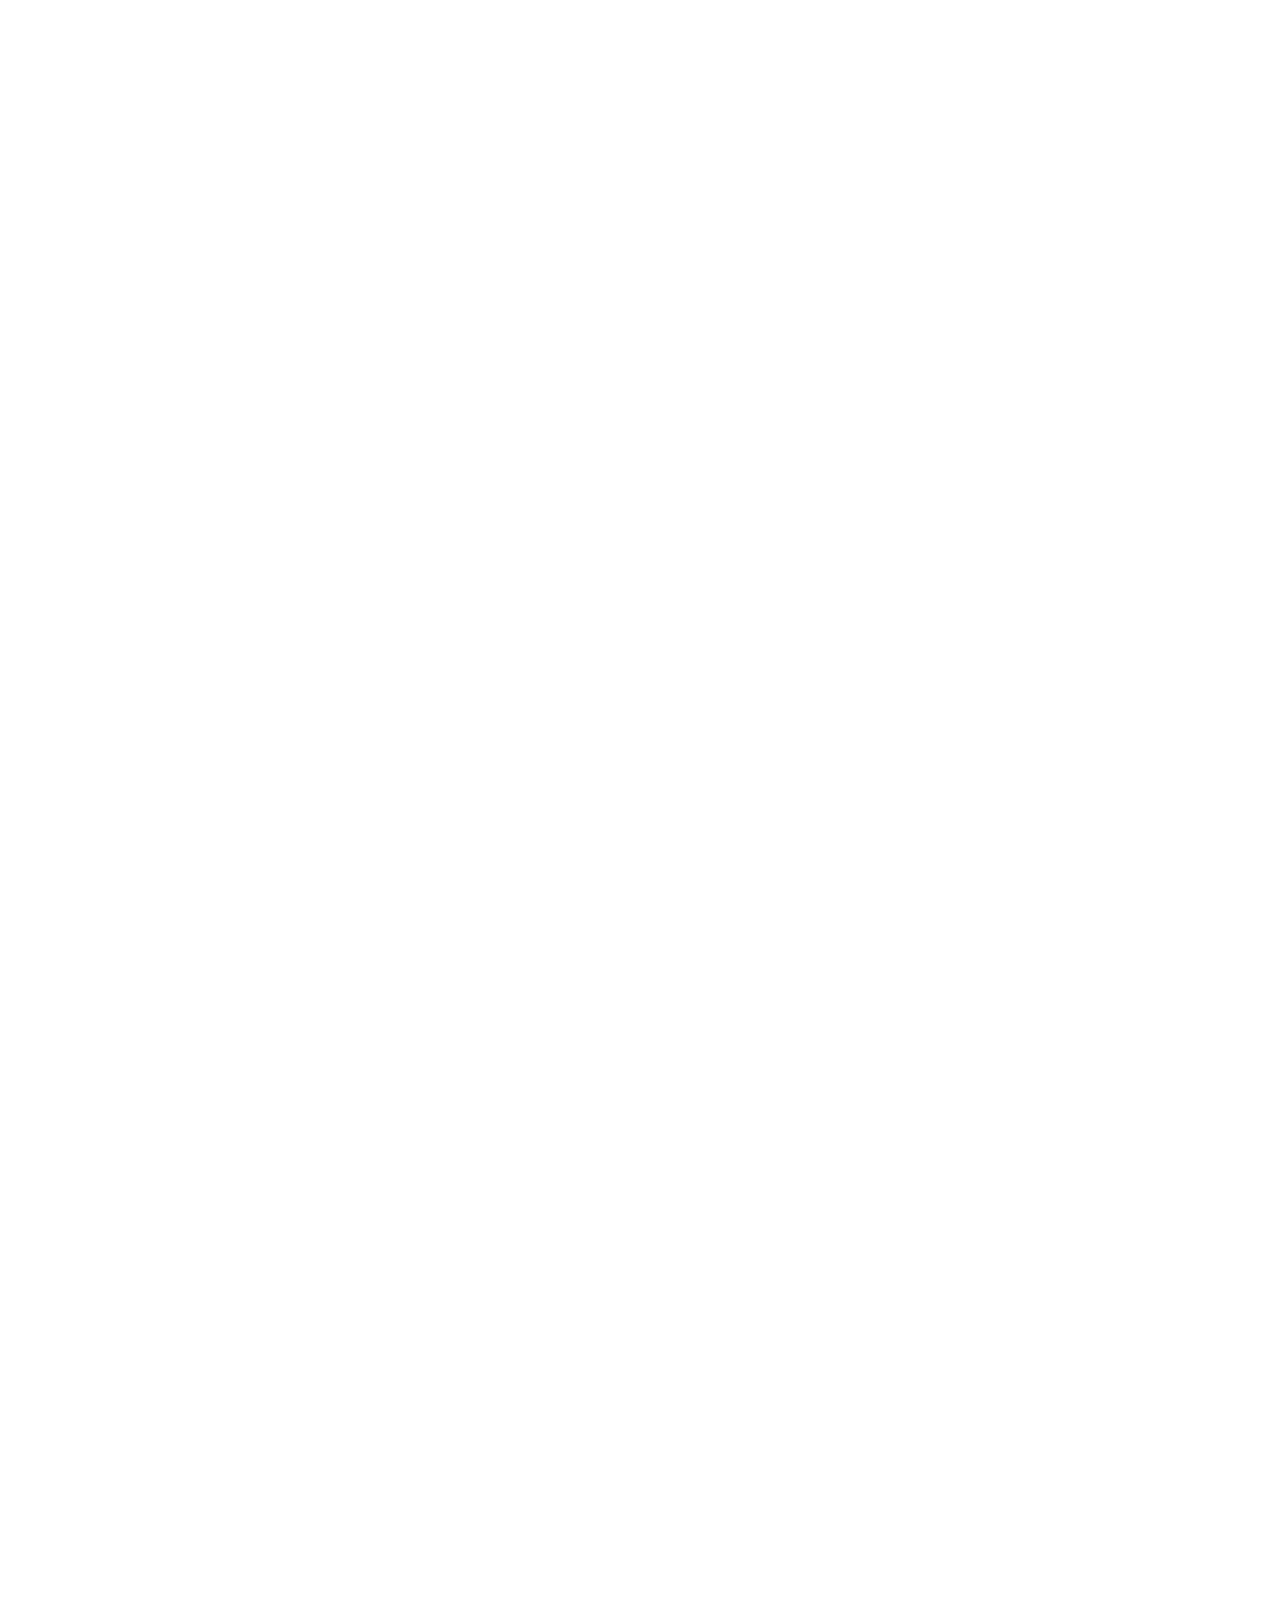
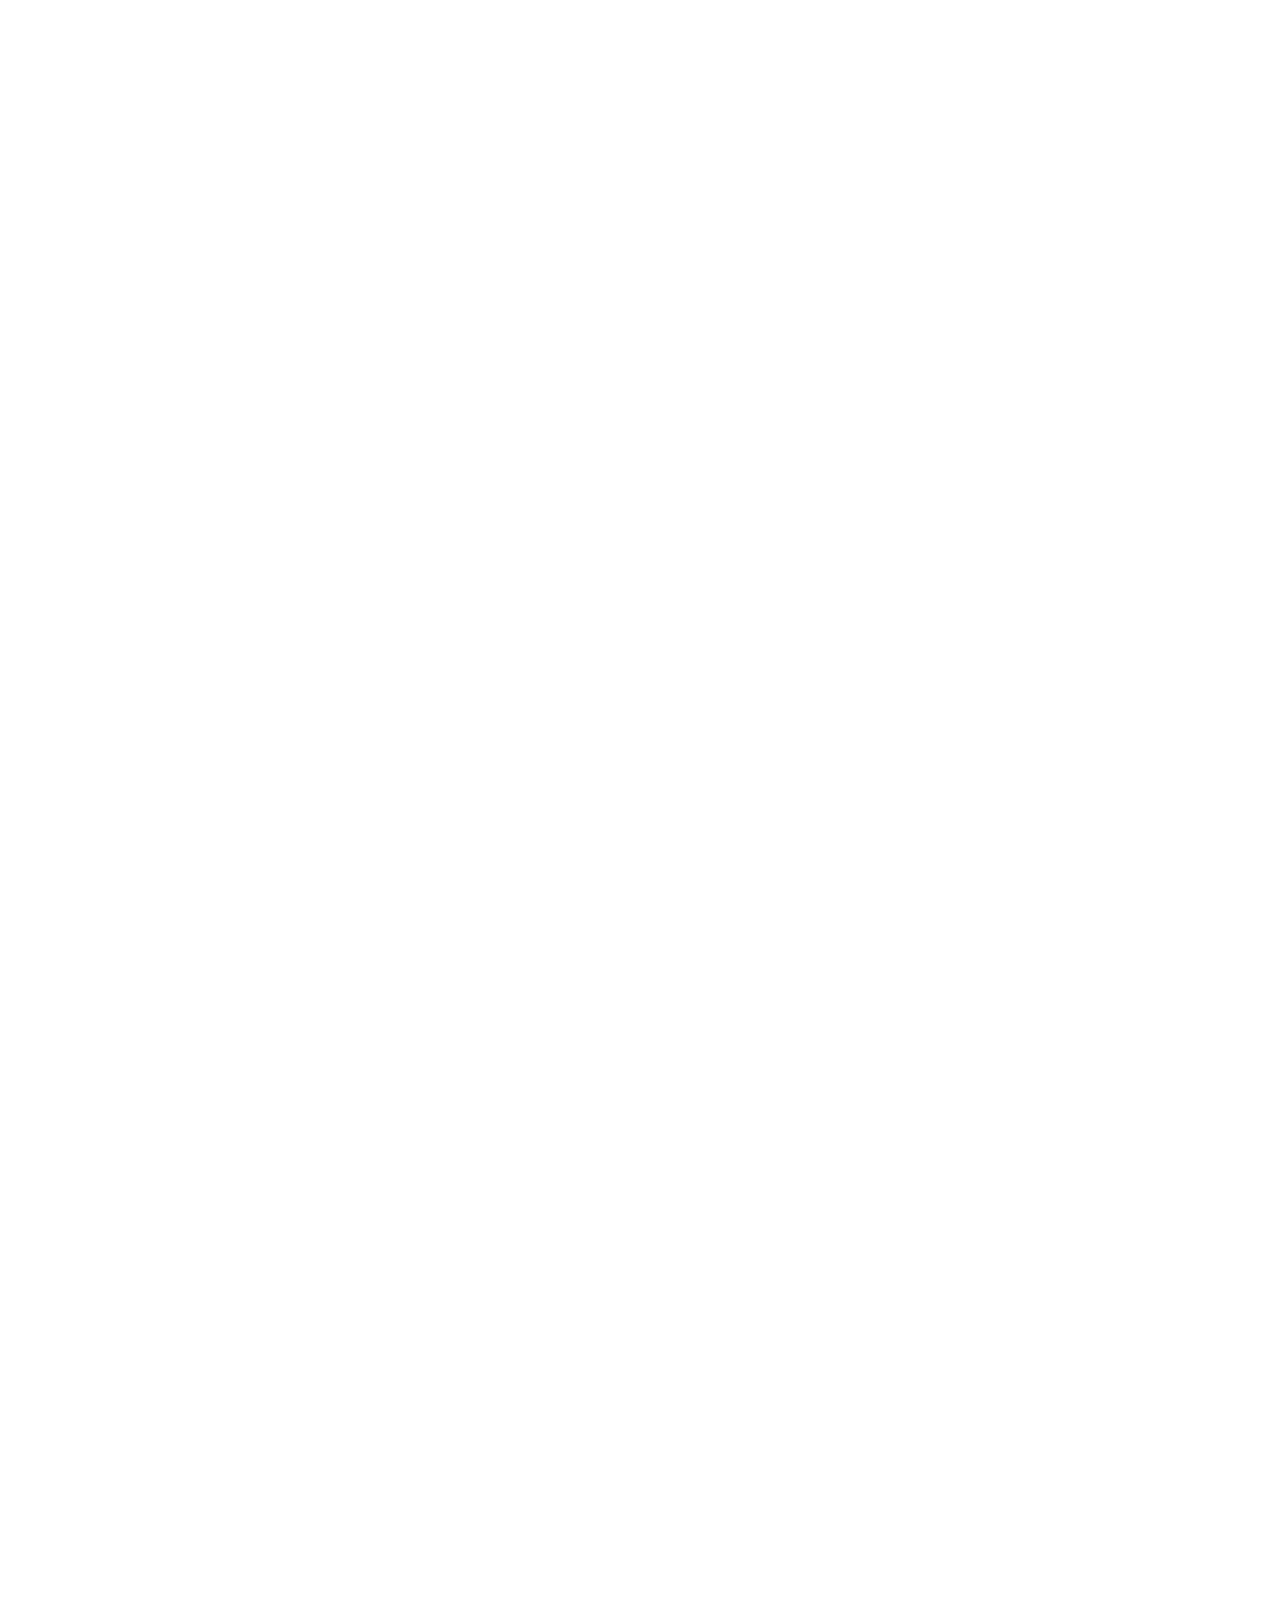
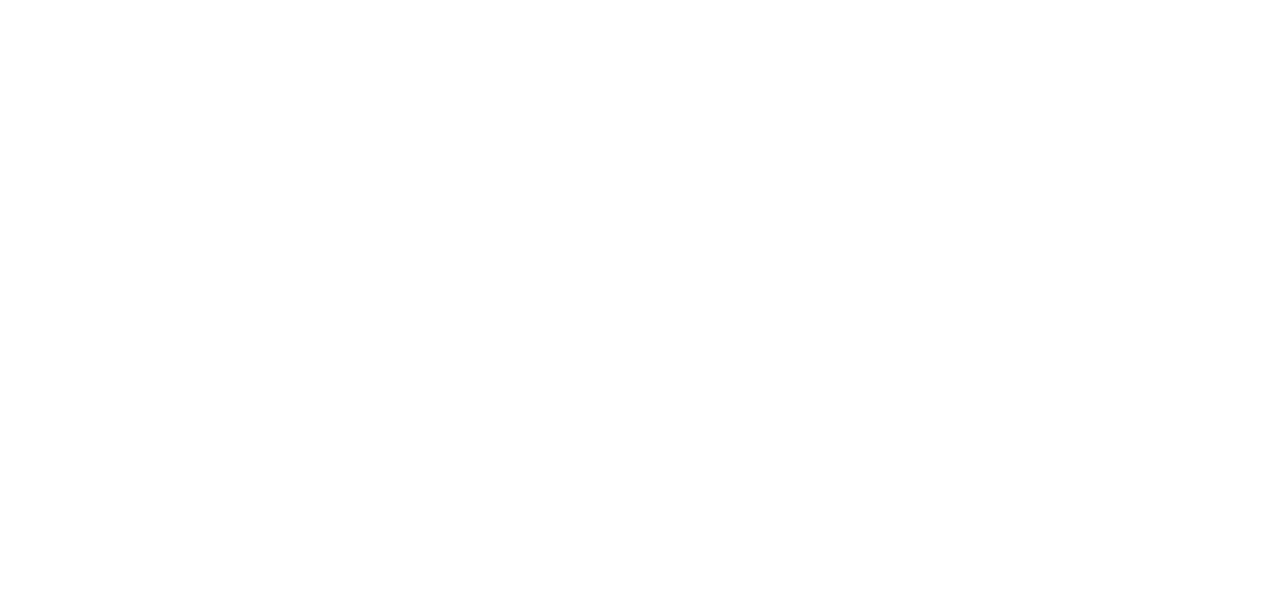
==== commit d54362a2: "hiiii" ====
--- a/index.html
+++ b/index.html
@@ -46,18 +46,16 @@
         <div class="row gx-0 d-none d-lg-flex">
             <div class="col-lg-7 px-5 text-start">
                 <div class="h-100 d-inline-flex align-items-center py-3 me-3">
-                    <a class="text-body px-2" href="tel:+0123456789"><i class="fa fa-phone-alt text-primary me-2"></i>+91 8077047933</a>
+                    <a class="text-body px-2" href="tel:+91 8077047933"><i class="fa fa-phone-alt text-primary me-2"></i>+91 8077047933</a>
                     <a class="text-body px-2" href="mailto:housesinhill@gmail.com"><i class="fa fa-envelope-open text-primary me-2"></i>housesinhill@gmail.com</a>
                 </div>
             </div>
             <div class="col-lg-5 px-5 text-end">
                 
                 <div class="h-100 d-inline-flex align-items-center">
-                    <a class="btn btn-sm-square btn-outline-body me-1" href=""><i class="fab fa-facebook-f"></i></a>
                     <a class="btn btn-sm-square btn-outline-body me-0" href="https://youtu.be/8QfHJtidD-g"><i class="fab fa-youtube"></i></a>
 
-                    <a class="btn btn-sm-square btn-outline-body me-1" href=""><i class="fab fa-linkedin-in"></i></a>
-                    <a class="btn btn-sm-square btn-outline-body me-0" href=""><i class="fab fa-instagram"></i></a>
+                    <a class="btn btn-sm-square btn-outline-body me-0" href="https://instagram.com/housesinhill?igshid=YmMyMTA2M2Y="><i class="fab fa-instagram"></i></a>
                 </div>
             </div>
         </div>
@@ -633,10 +631,8 @@
                     <p class="mb-2"><i class="fa fa-phone-alt text-primary me-3"></i>+91 9971724707</p>
                     <p class="mb-2"><i class="fa fa-envelope text-primary me-3"></i>housesinhill@gmail.com</p>
                     <div class="d-flex pt-2">
-                        <a class="btn btn-square btn-outline-body me-1" href=""><i class="fab fa-twitter"></i></a>
-                        <a class="btn btn-square btn-outline-body me-1" href=""><i class="fab fa-facebook-f"></i></a>
-                        <a class="btn btn-square btn-outline-body me-1" href=""><i class="fab fa-youtube"></i></a>
-                        <a class="btn btn-square btn-outline-body me-0" href=""><i class="fab fa-linkedin-in"></i></a>
+                    <a class="btn btn-sm-square btn-outline-body me-0" href="https://instagram.com/housesinhill?igshid=YmMyMTA2M2Y="><i class="fab fa-instagram"></i></a>
+                    <a class="btn btn-sm-square btn-outline-body me-0" href="https://youtu.be/8QfHJtidD-g"><i class="fab fa-youtube"></i></a>
                     </div>
                 </div>
                 <div class="col-lg-3 col-md-6 col-sm-12">
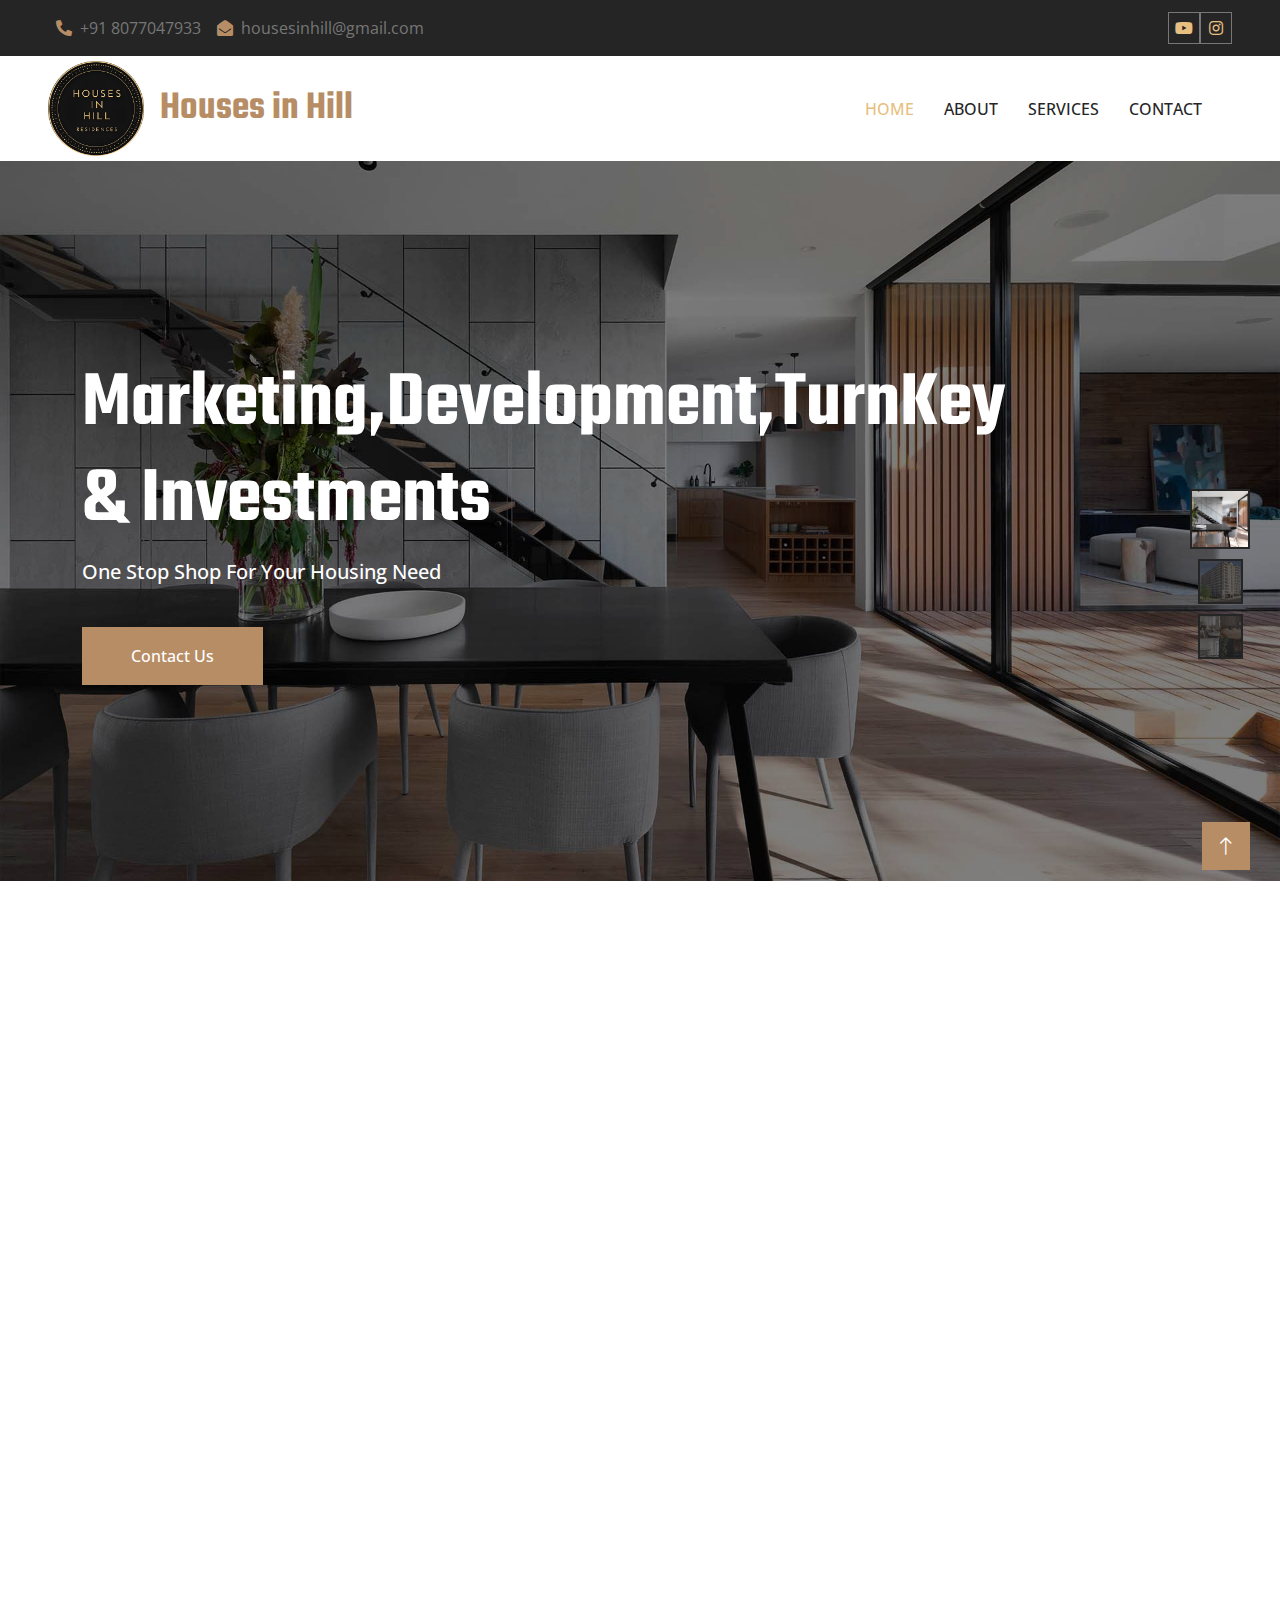
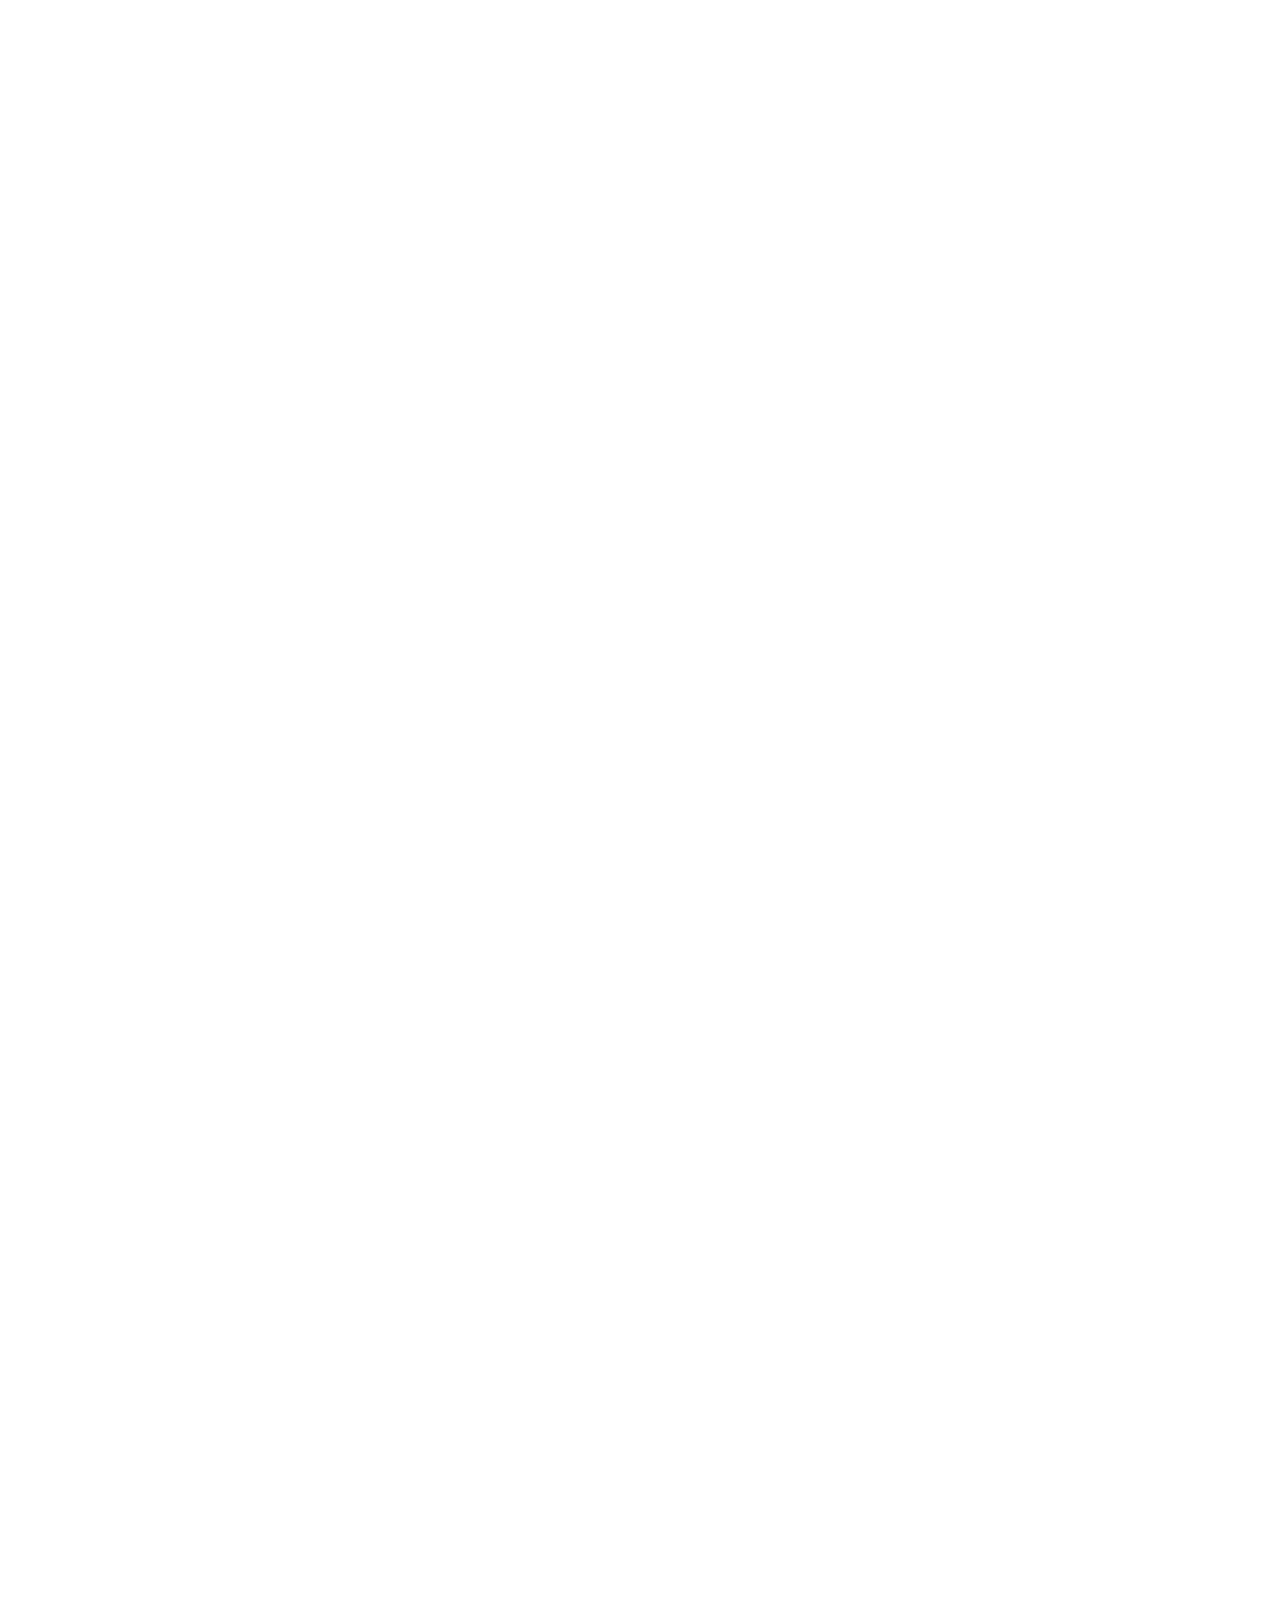
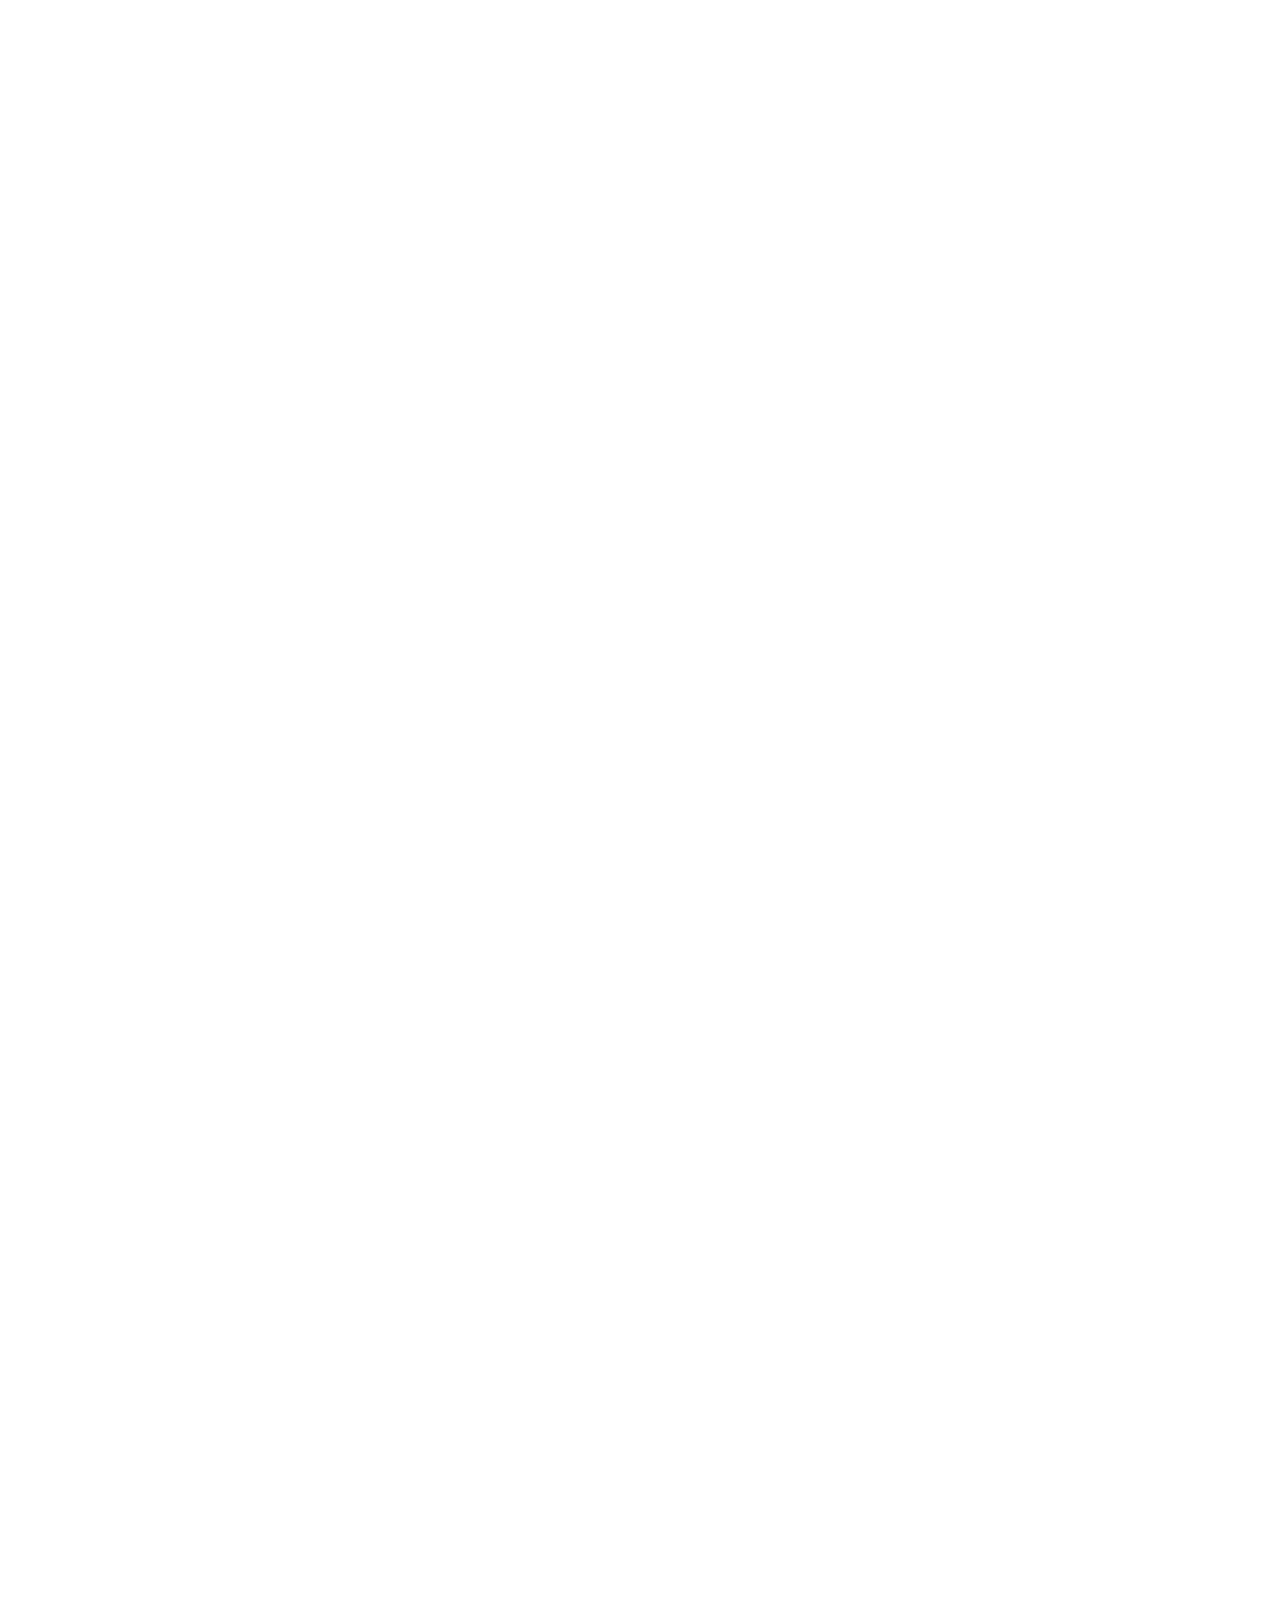
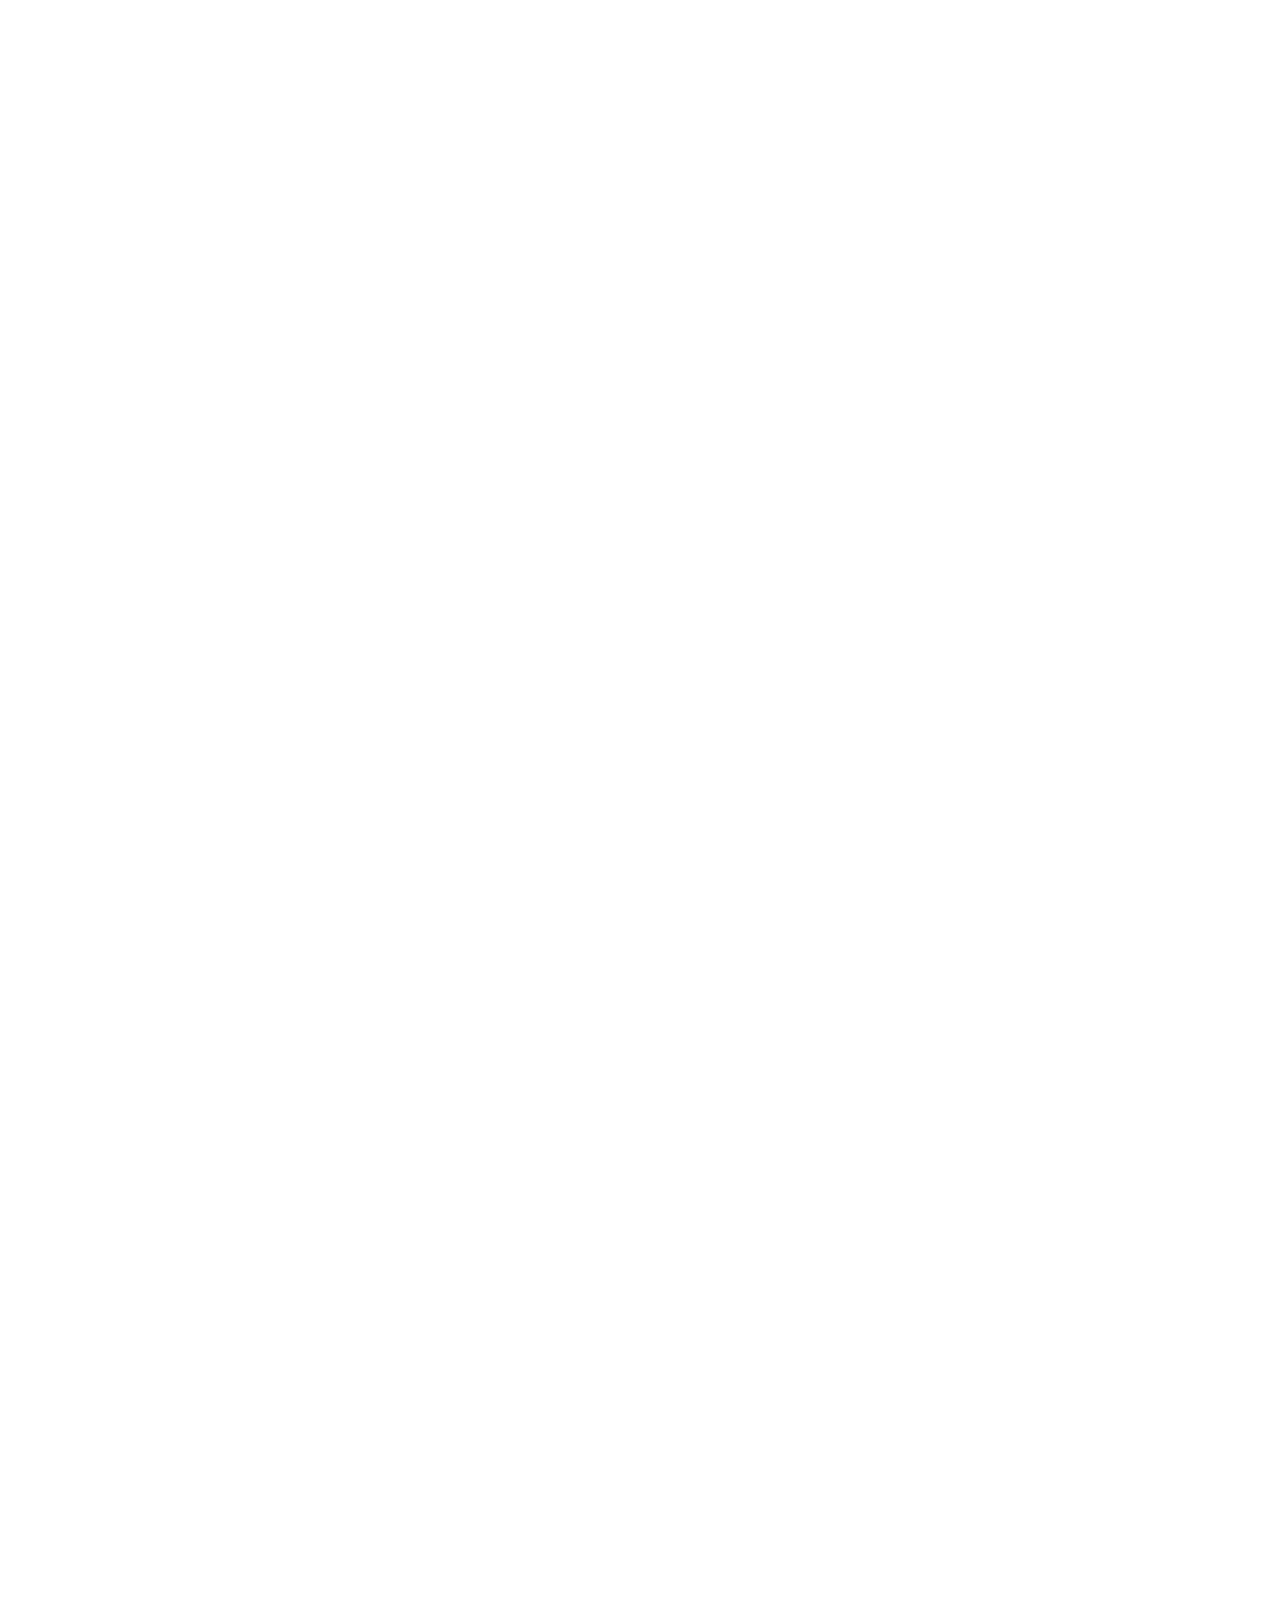
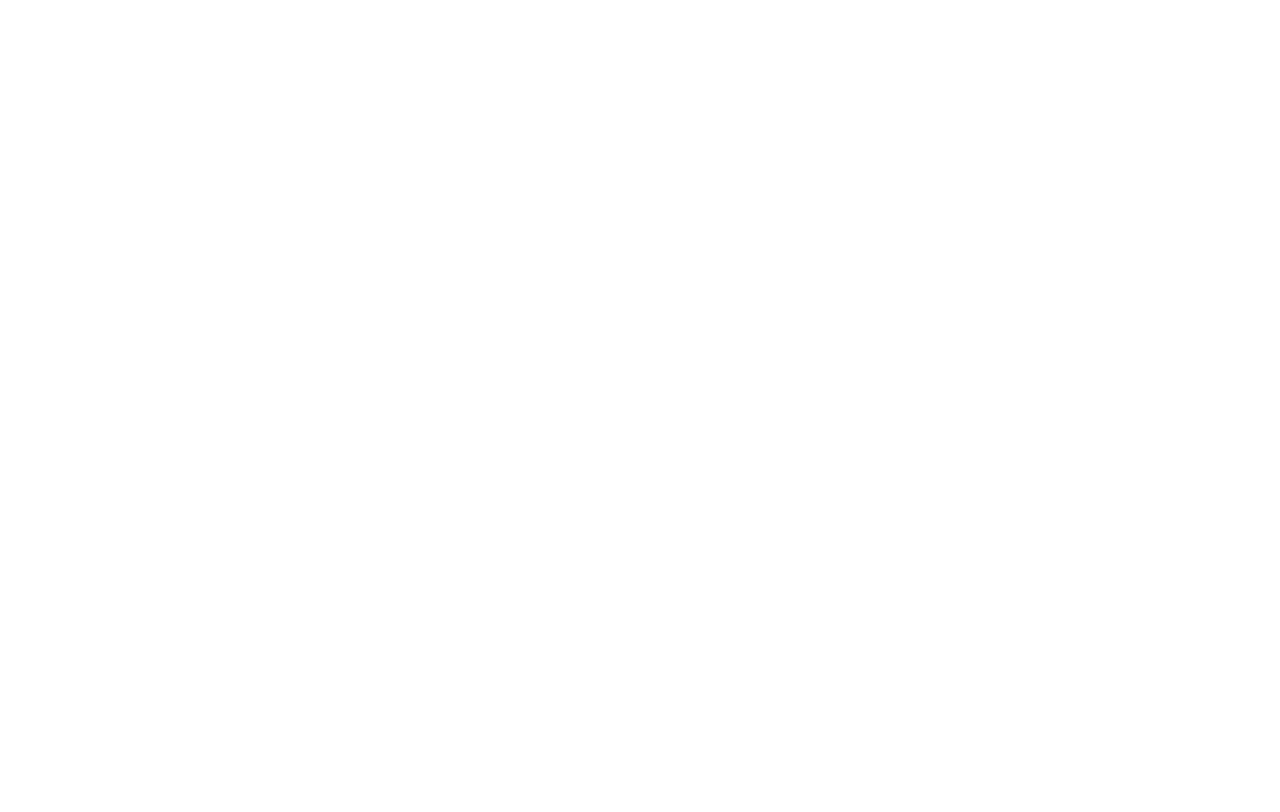
==== commit d01f683f: "oo" ====
--- a/index.html
+++ b/index.html
@@ -290,82 +290,80 @@
     <!-- Service End -->
 
  <!-- Appointment Start -->
- <div class="container-xxl py-5" id="Appointment">
+ <div class="container-xxl py-5">
     <div class="container">
+        <div class="text-center mx-auto mb-5 wow fadeInUp" data-wow-delay="0.1s" style="max-width: 600px;">
+            <h4 class="section-title">Contact Us</h4>
+            <h1 class="display-5 mb-4">If You Have Any Query, Please Feel Free To Contact Us</h1>
+        </div>
         <div class="row g-5">
             <div class="col-lg-6 wow fadeInUp" data-wow-delay="0.1s">
-                <h4 class="section-title">Appointment</h4>
-                <h1 class="display-5 mb-4">Make An Appointment To Start Your Dream Project</h1>
-                <p class="mb-4">Call Or Whatsapp Us:</p>
-                <div class="row g-4">
-                    <div class="col-12">
-                        <div class="d-flex">
-                            <div class="d-flex flex-shrink-0 align-items-center justify-content-center bg-light" style="width: 65px; height: 65px;">
-                                <i class="fa fa-2x fa-phone-alt text-primary"></i>
-                            </div>
-                            <div class="ms-4">
-                                <p class="mb-2">Call Us Now</p>
-                                <h3 class="mb-0">+91 8077047933</h3>
-                                <h3 class="mb-0">+91  9897232033</h3>
-                                <h3 class="mb-0">+91  9971724707</h3>
-                            </div>
-                        </div>
-                    </div>
-                    <div class="col-12">
-                        <div class="d-flex">
-                            <div class="d-flex flex-shrink-0 align-items-center justify-content-center bg-light" style="width: 65px; height: 65px;">
-                                <i class="fa fa-2x fa-envelope-open text-primary"></i>
-                            </div>
-                            <div class="ms-4">
-                                <p class="mb-2">Mail Us Now</p>
-                                <h3 class="mb-0">housesinhill@gmail.com</h3>
-                            </div>
+                <div class="d-flex flex-column justify-content-between h-100">
+                    <div class="bg-light d-flex align-items-center w-100 p-4 mb-4">
+                        <div class="d-flex flex-shrink-0 align-items-center justify-content-center bg-dark" style="width: 55px; height: 55px;">
+                            <i class="fa fa-map-marker-alt text-primary"></i>
+                        </div>
+                        <div class="ms-4">
+                            <p class="mb-2">Address</p>
+                            <h3 class="mb-0">FF07,Pacific Hills,Mussoorie Diversion</h3>
+                        </div>
+                    </div>
+                    <div class="bg-light d-flex align-items-center w-100 p-4 mb-4">
+                        <div class="d-flex flex-shrink-0 align-items-center justify-content-center bg-dark" style="width: 55px; height: 55px;">
+                            <i class="fa fa-phone-alt text-primary"></i>
+                        </div>
+                        <div class="ms-4">
+                            <p class="mb-2">Call Us Now</p>
+                            <h3 class="mb-0">+91 8077047933</h3>
+                            <h3 class="mb-0">+91  9897232033</h3>
+                            <h3 class="mb-0">+91  9971724707</h3>
+                        </div>
+                    </div>
+                    <div class="bg-light d-flex align-items-center w-100 p-4">
+                        <div class="d-flex flex-shrink-0 align-items-center justify-content-center bg-dark" style="width: 55px; height: 55px;">
+                            <i class="fa fa-envelope-open text-primary"></i>
+                        </div>
+                        <div class="ms-4">
+                            <p class="mb-2">Mail Us Now</p>
+                            <h3 class="mb-0">housesinhill@gmail.com</h3>
                         </div>
                     </div>
                 </div>
             </div>
             <div class="col-lg-6 wow fadeInUp" data-wow-delay="0.5s">
-                <div class="row g-3">
-                    <div class="col-12 col-sm-6">
-                        <input type="text" class="form-control" placeholder="Your Name" style="height: 55px;">
-                    </div>
-                    <div class="col-12 col-sm-6">
-                        <input type="email" class="form-control" placeholder="Your Email" style="height: 55px;">
-                    </div>
-                    <div class="col-12 col-sm-6">
-                        <input type="text" class="form-control" placeholder="Your Mobile" style="height: 55px;">
-                    </div>
-                    <div class="col-12 col-sm-6">
-                        <select class="form-select" style="height: 55px;">
-                            <option selected>Choose Service</option>
-                            <option value="1">Villas</option>
-                            <option value="2">Duplexes</option>
-                            <option value="3">Apartments</option>
-                            <option value="3">Builder Floors</option>
-                            <option value="3">Plots</option>
-                        </select>
-                    </div>
-                    <div class="col-12 col-sm-6">
-                        <div class="date" id="date" data-target-input="nearest">
-                            <input type="text"
-                                class="form-control datetimepicker-input"
-                                placeholder="Choose Date" data-target="#date" data-toggle="datetimepicker" style="height: 55px;">
-                        </div>
-                    </div>
-                    <div class="col-12 col-sm-6">
-                        <div class="time" id="time" data-target-input="nearest">
-                            <input type="text"
-                                class="form-control datetimepicker-input"
-                                placeholder="Choose Date" data-target="#time" data-toggle="datetimepicker" style="height: 55px;">
-                        </div>
-                    </div>
-                    <div class="col-12">
-                        <textarea class="form-control" rows="5" placeholder="Message"></textarea>
-                    </div>
-                    <div class="col-12">
-                        <button class="btn btn-primary w-100 py-3" type="submit">Book Appointment</button>
-                    </div>
-                </div>
+                <p class="mb-4"></a>.</p>
+                <form>
+                    <div class="row g-3">
+                        <div class="col-md-6">
+                            <div class="form-floating">
+                                <input type="text" class="form-control" id="name" placeholder="Your Name">
+                                <label for="name">Your Name</label>
+                            </div>
+                        </div>
+                        <div class="col-md-6">
+                            <div class="form-floating">
+                                <input type="email" class="form-control" id="email" placeholder="Your Email">
+                                <label for="email">Your Email</label>
+                            </div>
+                        </div>
+                        <div class="col-12">
+                            <div class="form-floating">
+                                <input type="text" class="form-control" id="subject" placeholder="Subject">
+                                <label for="subject">Subject</label>
+                            </div>
+                        </div>
+                        <div class="col-12">
+                            <div class="form-floating">
+                                <textarea class="form-control" placeholder="Leave a message here" id="message" style="height: 100px"></textarea>
+                                <label for="message">Message</label>
+                            </div>
+                        </div>
+                        <div class="col-12">
+                            <a class="btn btn-primary w-100 py-3" href="mailto:housesinhill.com">Send Message</a>
+                            <!-- <button  > </button></a> -->
+                        </div>
+                    </div>
+                </form>
             </div>
         </div>
     </div>
@@ -614,14 +612,7 @@
                     <a class="btn btn-link" href="">Builder Floors</a>
                     <a class="btn btn-link" href="">Plots</a>
                 </div>
-                <div class="col-lg-3 col-md-6">
-                    <h3 class="text-light mb-4">Quick Links</h3>
-                    <a class="btn btn-link" href="">Architecture</a>
-                    <a class="btn btn-link" href="">3D Animation</a>
-                    <a class="btn btn-link" href="">House Planning</a>
-                    <a class="btn btn-link" href="">Interior Design</a>
-                    <a class="btn btn-link" href="">Construction</a>
-                </div>
+               
                 
                 <div class="col-lg-3 col-md-6">
                     <h3 class="text-light mb-4">Address</h3>
@@ -635,9 +626,9 @@
                     <a class="btn btn-sm-square btn-outline-body me-0" href="https://youtu.be/8QfHJtidD-g"><i class="fab fa-youtube"></i></a>
                     </div>
                 </div>
-                <div class="col-lg-3 col-md-6 col-sm-12">
+                <div class="col-lg-6 col-md-6 col-sm-12">
                                         <iframe src="https://www.google.com/maps/embed?pb=!1m18!1m12!1m3!1d27534.143256531785!2d78.0590765511377!3d30.385947753371163!2m3!1f0!2f0!3f0!3m2!1i1024!2i768!4f13.1!3m3!1m2!1s0x3908d7b81915745b%3A0xc5310d4d85c27ae!2sPacific%20Hills!5e0!3m2!1sen!2sin!4v1678972442116!5m2!1sen!2sin"  
-                                       width="280px" height="280" style="border:0;" allowfullscreen="" loading="lazy" referrerpolicy="no-referrer-when-downgrade"></iframe>
+                                       class="col-lg-6 col-md-6 col-sm-12" height="280" style="border:0;" allowfullscreen="" loading="lazy" referrerpolicy="no-referrer-when-downgrade"></iframe>
 
                     </div>
                 </div>
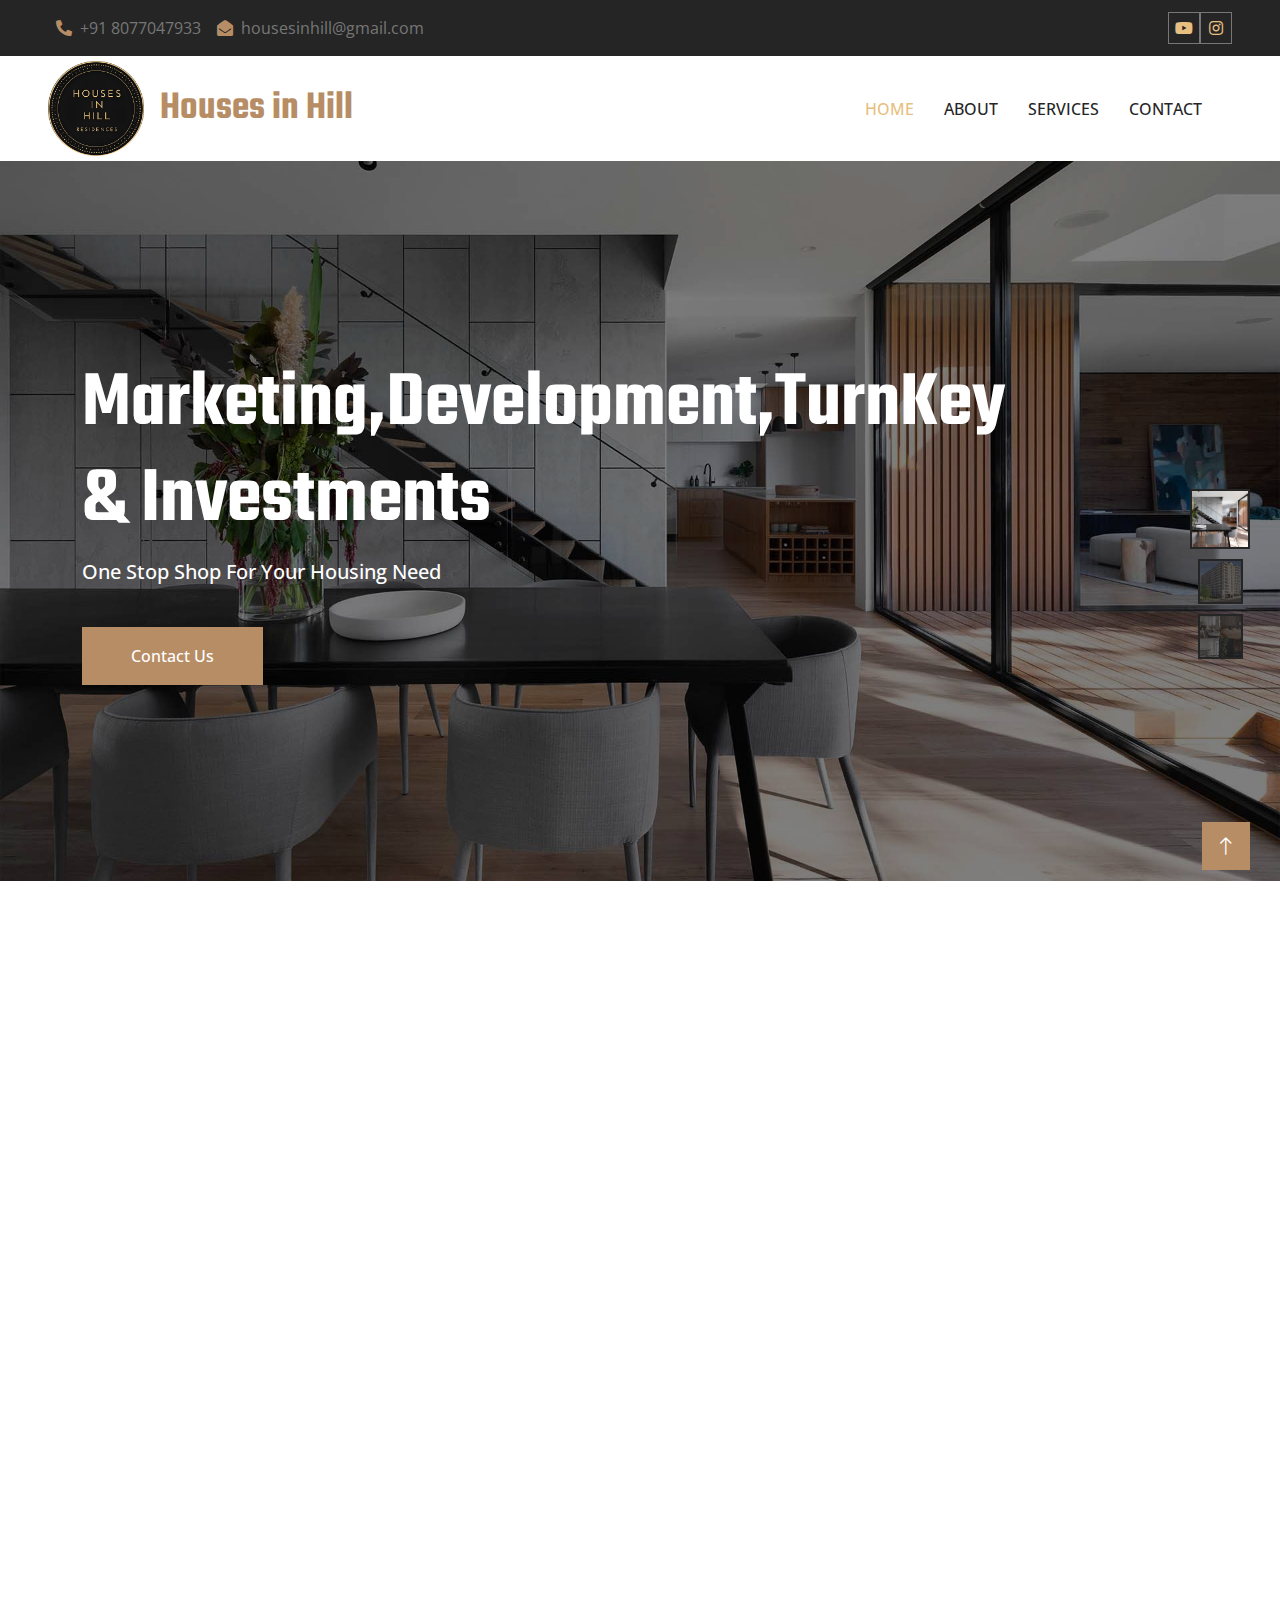
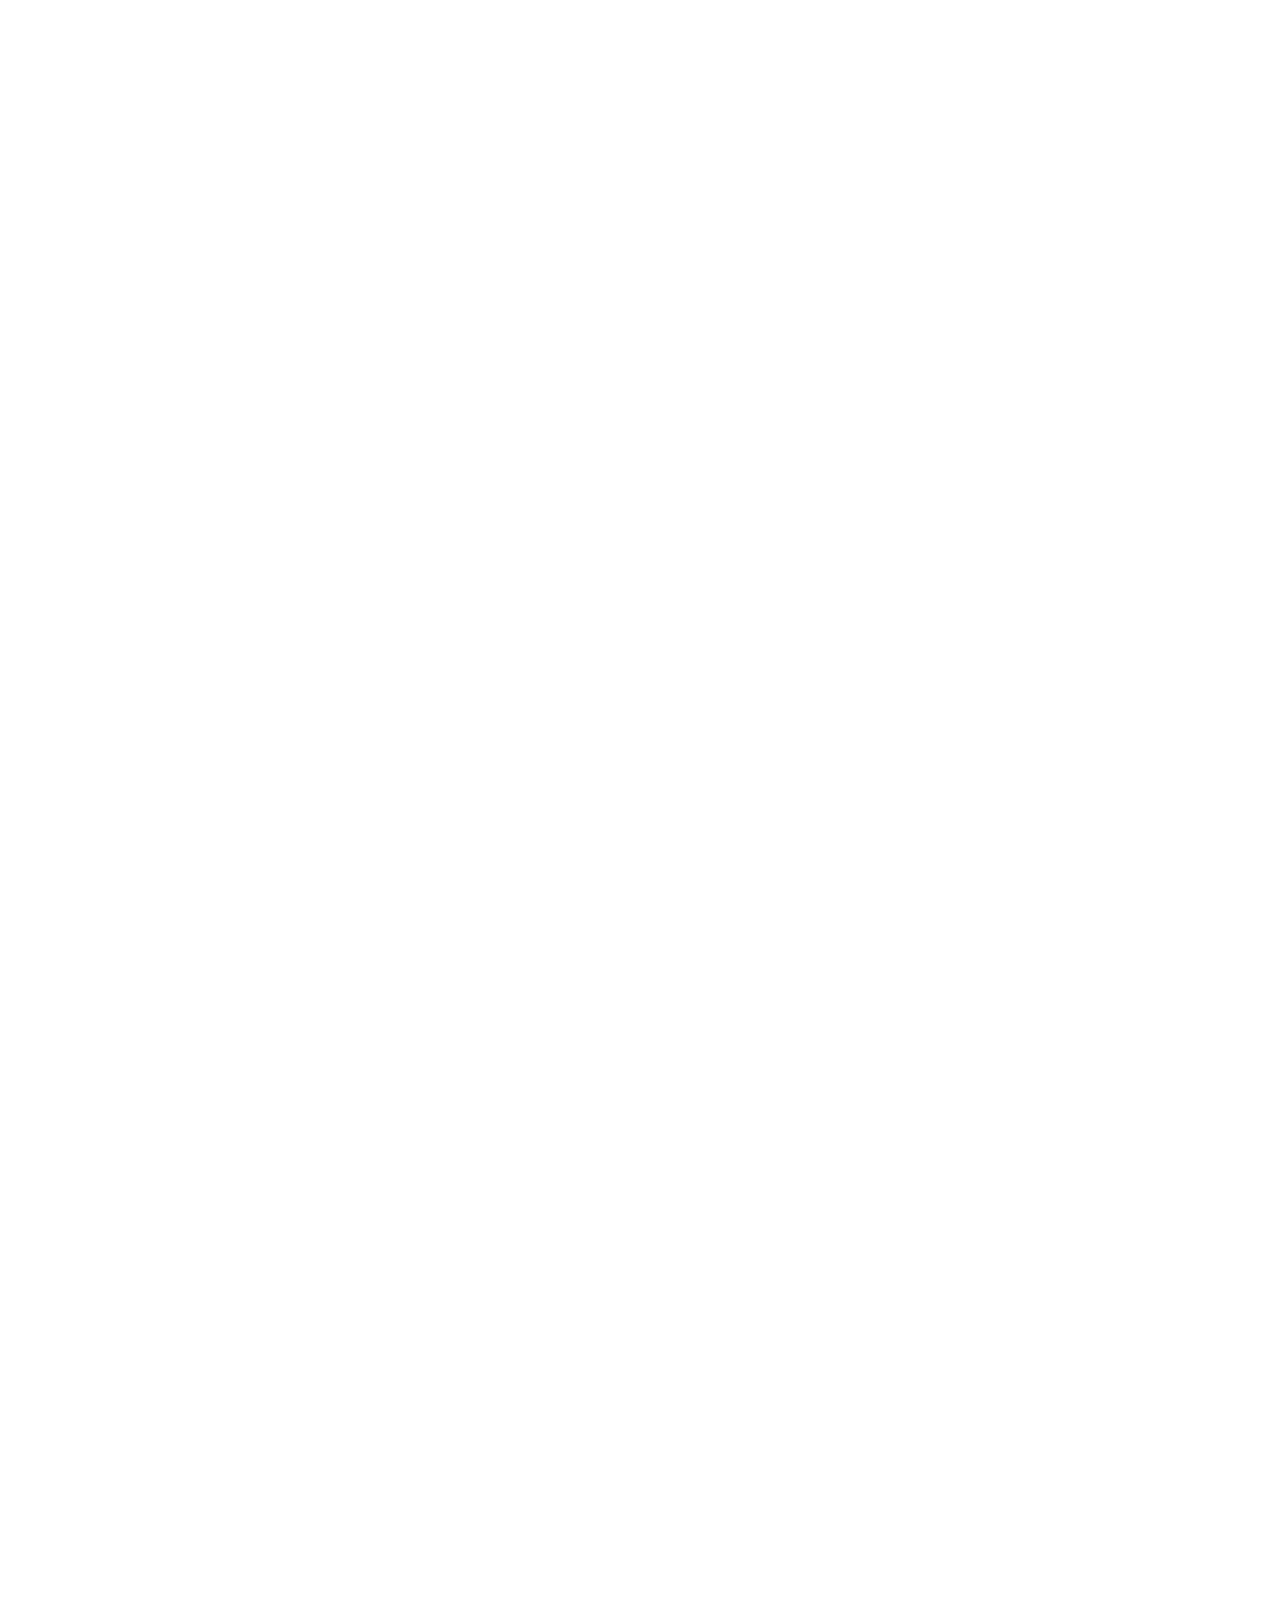
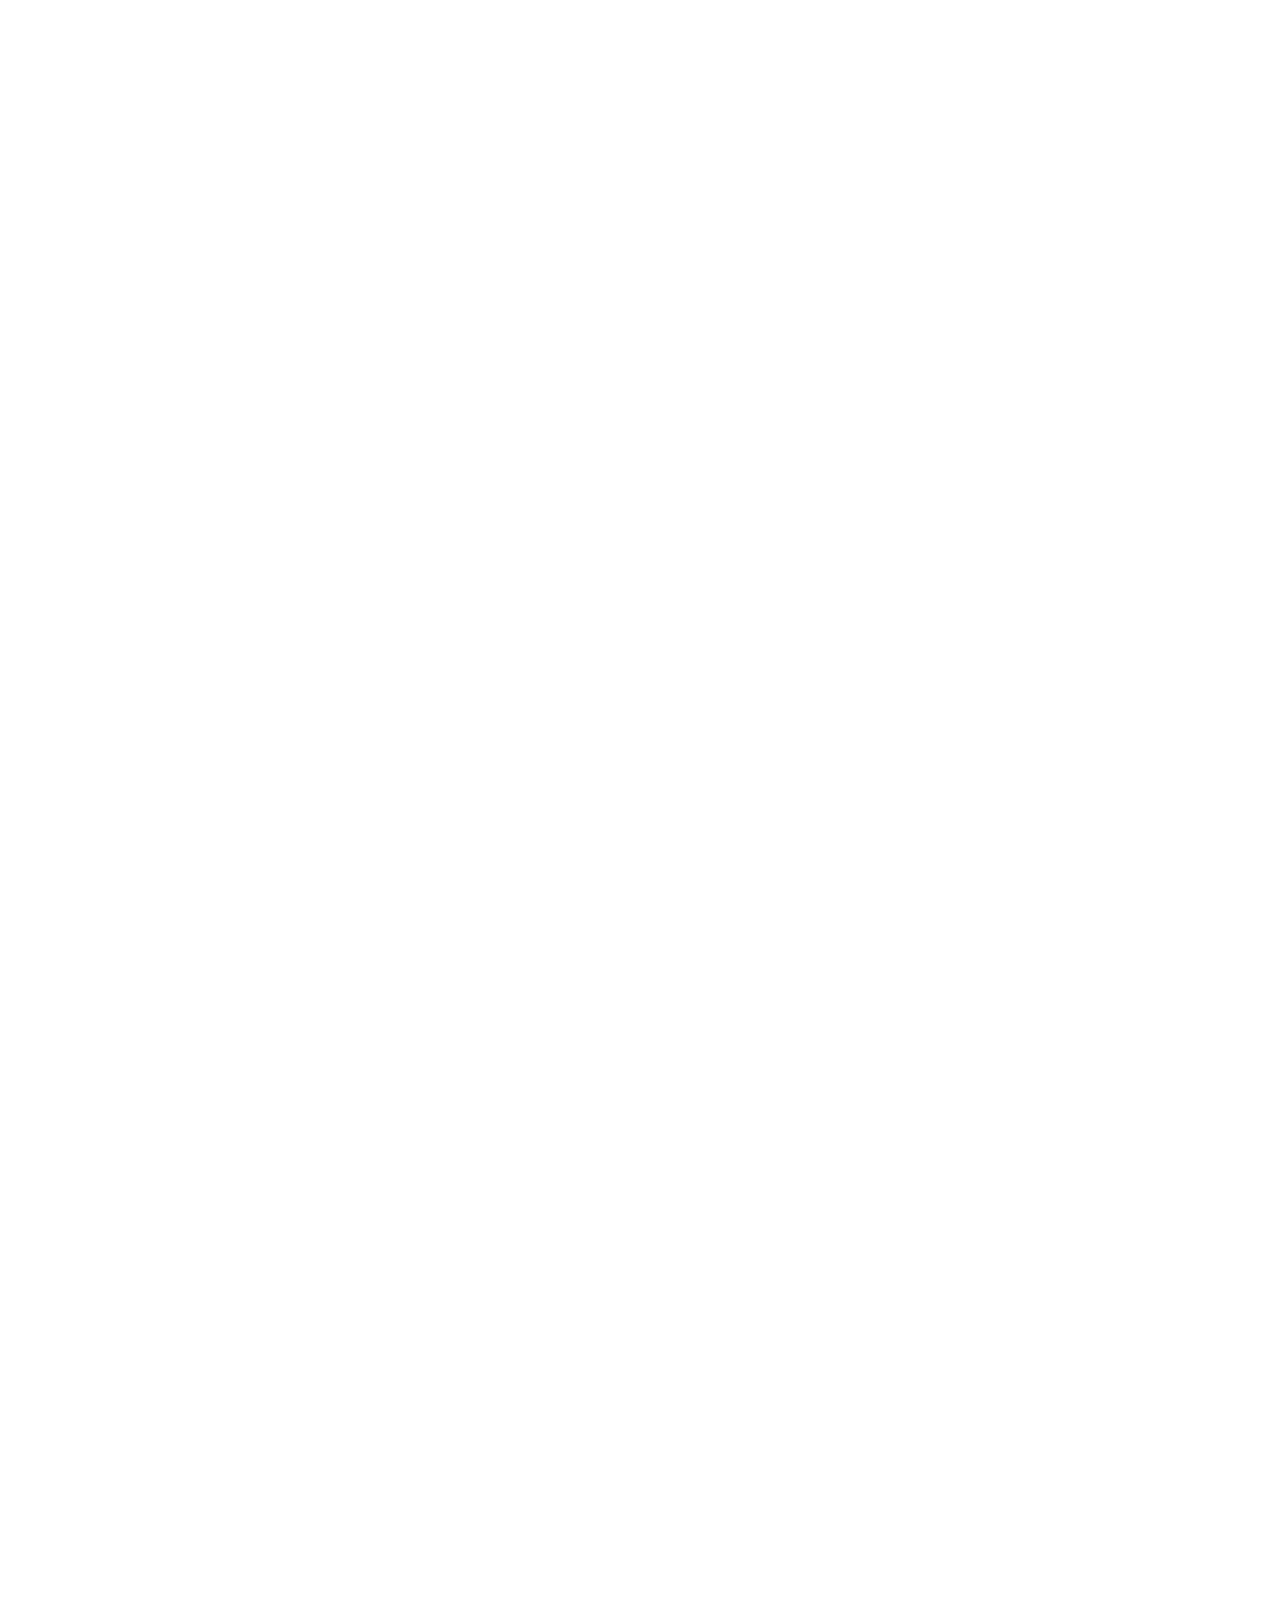
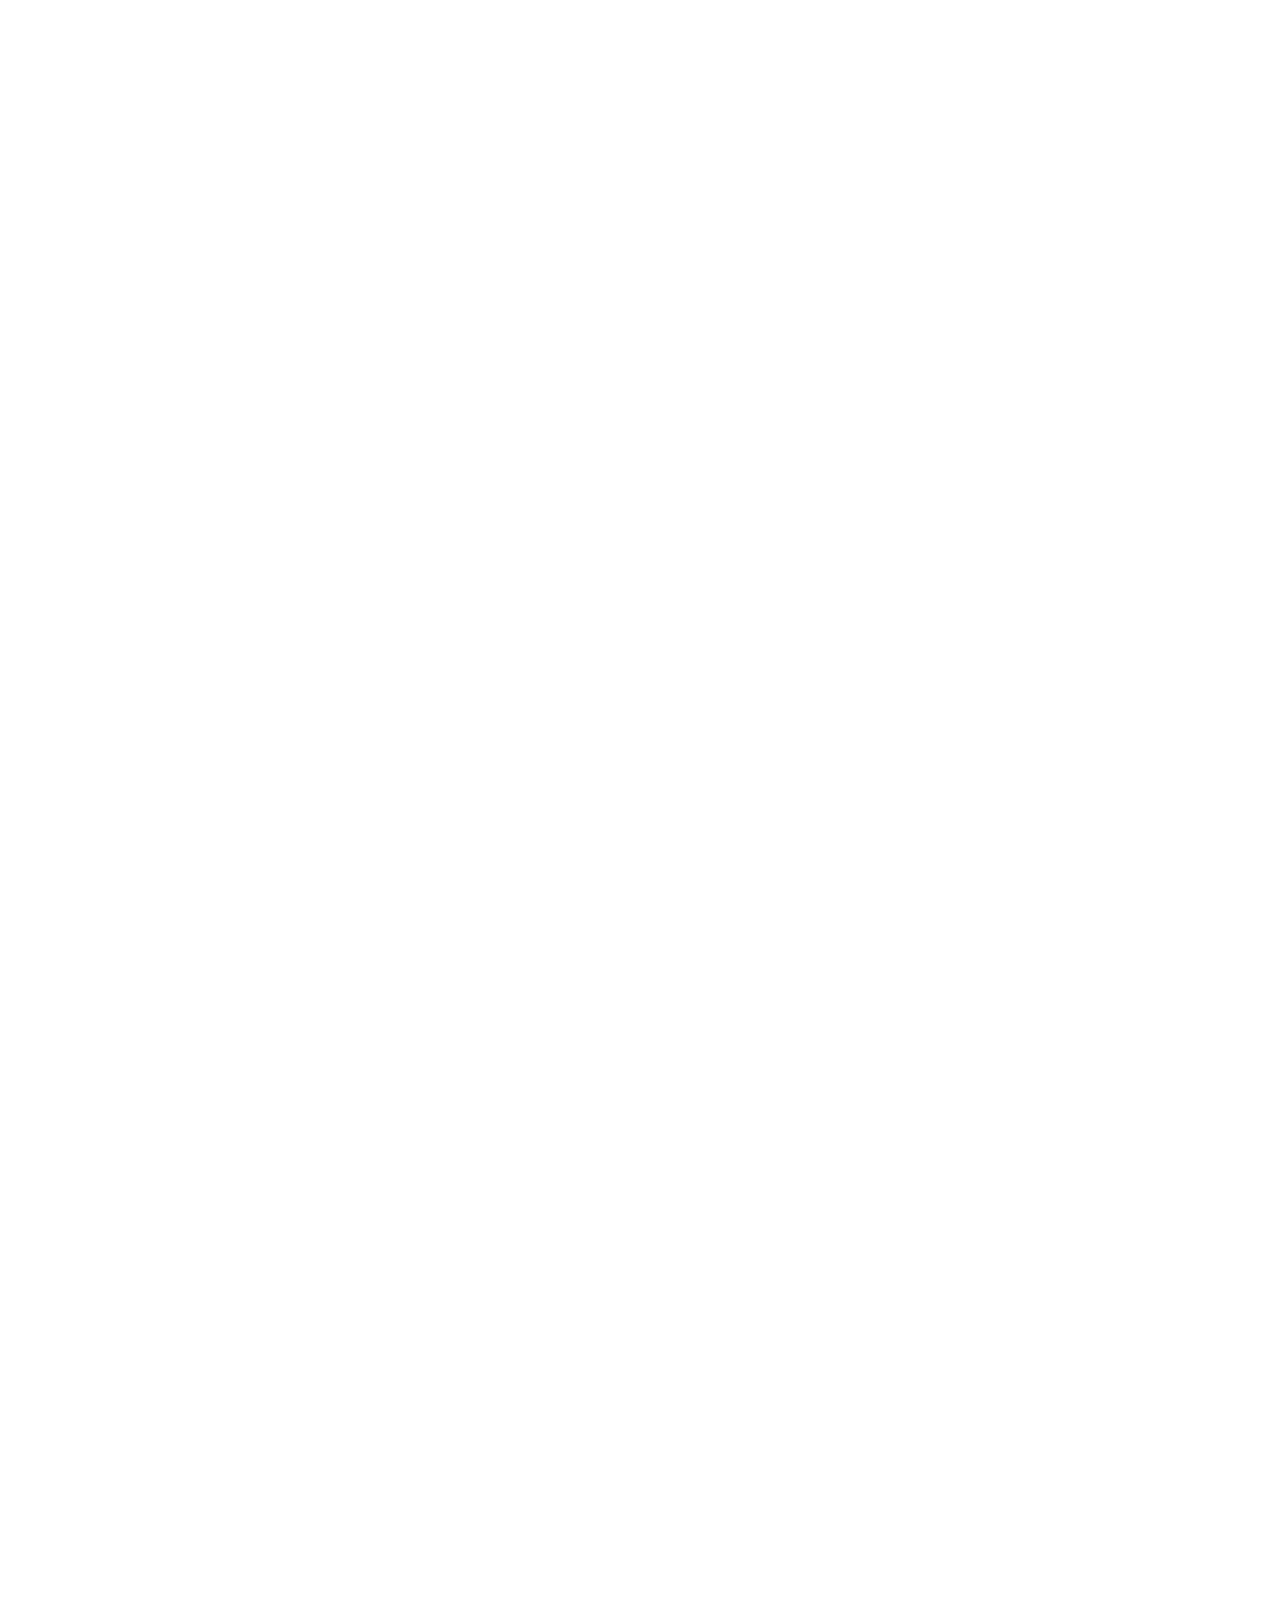
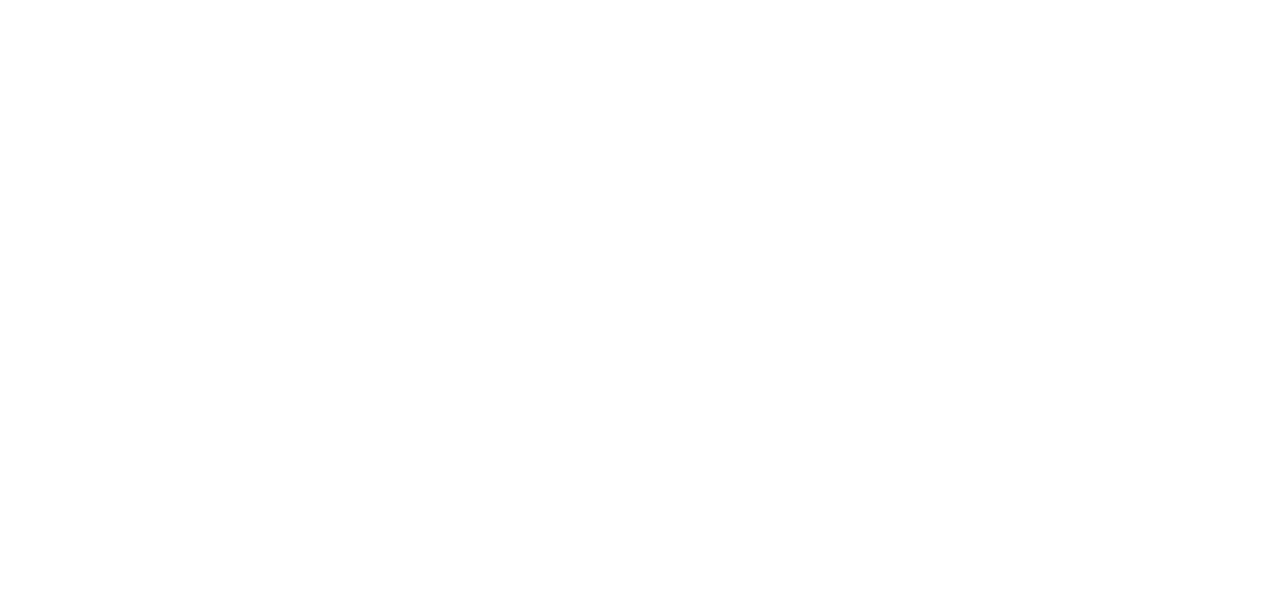
==== commit d8036c10: "hiii" ====
--- a/index.html
+++ b/index.html
@@ -290,80 +290,82 @@
     <!-- Service End -->
 
  <!-- Appointment Start -->
- <div class="container-xxl py-5">
+ <div class="container-xxl py-5" id="Appointment">
     <div class="container">
-        <div class="text-center mx-auto mb-5 wow fadeInUp" data-wow-delay="0.1s" style="max-width: 600px;">
-            <h4 class="section-title">Contact Us</h4>
-            <h1 class="display-5 mb-4">If You Have Any Query, Please Feel Free To Contact Us</h1>
-        </div>
         <div class="row g-5">
             <div class="col-lg-6 wow fadeInUp" data-wow-delay="0.1s">
-                <div class="d-flex flex-column justify-content-between h-100">
-                    <div class="bg-light d-flex align-items-center w-100 p-4 mb-4">
-                        <div class="d-flex flex-shrink-0 align-items-center justify-content-center bg-dark" style="width: 55px; height: 55px;">
-                            <i class="fa fa-map-marker-alt text-primary"></i>
-                        </div>
-                        <div class="ms-4">
-                            <p class="mb-2">Address</p>
-                            <h3 class="mb-0">FF07,Pacific Hills,Mussoorie Diversion</h3>
-                        </div>
-                    </div>
-                    <div class="bg-light d-flex align-items-center w-100 p-4 mb-4">
-                        <div class="d-flex flex-shrink-0 align-items-center justify-content-center bg-dark" style="width: 55px; height: 55px;">
-                            <i class="fa fa-phone-alt text-primary"></i>
-                        </div>
-                        <div class="ms-4">
-                            <p class="mb-2">Call Us Now</p>
-                            <h3 class="mb-0">+91 8077047933</h3>
-                            <h3 class="mb-0">+91  9897232033</h3>
-                            <h3 class="mb-0">+91  9971724707</h3>
-                        </div>
-                    </div>
-                    <div class="bg-light d-flex align-items-center w-100 p-4">
-                        <div class="d-flex flex-shrink-0 align-items-center justify-content-center bg-dark" style="width: 55px; height: 55px;">
-                            <i class="fa fa-envelope-open text-primary"></i>
-                        </div>
-                        <div class="ms-4">
-                            <p class="mb-2">Mail Us Now</p>
-                            <h3 class="mb-0">housesinhill@gmail.com</h3>
+                <h4 class="section-title">Appointment</h4>
+                <h1 class="display-5 mb-4">Make An Appointment To Start Your Dream Project</h1>
+                <p class="mb-4">Call Or Whatsapp Us:</p>
+                <div class="row g-4">
+                    <div class="col-12">
+                        <div class="d-flex">
+                            <div class="d-flex flex-shrink-0 align-items-center justify-content-center bg-light" style="width: 65px; height: 65px;">
+                                <i class="fa fa-2x fa-phone-alt text-primary"></i>
+                            </div>
+                            <div class="ms-4">
+                                <p class="mb-2">Call Us Now</p>
+                                <h3 class="mb-0">+91 8077047933</h3>
+                                <h3 class="mb-0">+91  9897232033</h3>
+                                <h3 class="mb-0">+91  9971724707</h3>
+                            </div>
+                        </div>
+                    </div>
+                    <div class="col-12">
+                        <div class="d-flex">
+                            <div class="d-flex flex-shrink-0 align-items-center justify-content-center bg-light" style="width: 65px; height: 65px;">
+                                <i class="fa fa-2x fa-envelope-open text-primary"></i>
+                            </div>
+                            <div class="ms-4">
+                                <p class="mb-2">Mail Us Now</p>
+                                <h3 class="mb-0">housesinhill@gmail.com</h3>
+                            </div>
                         </div>
                     </div>
                 </div>
             </div>
             <div class="col-lg-6 wow fadeInUp" data-wow-delay="0.5s">
-                <p class="mb-4"></a>.</p>
-                <form>
-                    <div class="row g-3">
-                        <div class="col-md-6">
-                            <div class="form-floating">
-                                <input type="text" class="form-control" id="name" placeholder="Your Name">
-                                <label for="name">Your Name</label>
-                            </div>
-                        </div>
-                        <div class="col-md-6">
-                            <div class="form-floating">
-                                <input type="email" class="form-control" id="email" placeholder="Your Email">
-                                <label for="email">Your Email</label>
-                            </div>
-                        </div>
-                        <div class="col-12">
-                            <div class="form-floating">
-                                <input type="text" class="form-control" id="subject" placeholder="Subject">
-                                <label for="subject">Subject</label>
-                            </div>
-                        </div>
-                        <div class="col-12">
-                            <div class="form-floating">
-                                <textarea class="form-control" placeholder="Leave a message here" id="message" style="height: 100px"></textarea>
-                                <label for="message">Message</label>
-                            </div>
-                        </div>
-                        <div class="col-12">
-                            <a class="btn btn-primary w-100 py-3" href="mailto:housesinhill.com">Send Message</a>
-                            <!-- <button  > </button></a> -->
-                        </div>
-                    </div>
-                </form>
+                <div class="row g-3">
+                    <div class="col-12 col-sm-6">
+                        <input type="text" class="form-control" placeholder="Your Name" style="height: 55px;">
+                    </div>
+                    <div class="col-12 col-sm-6">
+                        <input type="email" class="form-control" placeholder="Your Email" style="height: 55px;">
+                    </div>
+                    <div class="col-12 col-sm-6">
+                        <input type="text" class="form-control" placeholder="Your Mobile" style="height: 55px;">
+                    </div>
+                    <div class="col-12 col-sm-6">
+                        <select class="form-select" style="height: 55px;">
+                            <option selected>Choose Service</option>
+                            <option value="1">Villas</option>
+                            <option value="2">Duplexes</option>
+                            <option value="3">Apartments</option>
+                            <option value="3">Builder Floors</option>
+                            <option value="3">Plots</option>
+                        </select>
+                    </div>
+                    <div class="col-12 col-sm-6">
+                        <div class="date" id="date" data-target-input="nearest">
+                            <input type="text"
+                                class="form-control datetimepicker-input"
+                                placeholder="Choose Date" data-target="#date" data-toggle="datetimepicker" style="height: 55px;">
+                        </div>
+                    </div>
+                    <div class="col-12 col-sm-6">
+                        <div class="time" id="time" data-target-input="nearest">
+                            <input type="text"
+                                class="form-control datetimepicker-input"
+                                placeholder="Choose Date" data-target="#time" data-toggle="datetimepicker" style="height: 55px;">
+                        </div>
+                    </div>
+                    <div class="col-12">
+                        <textarea class="form-control" rows="5" placeholder="Message"></textarea>
+                    </div>
+                    <div class="col-12">
+                        <button class="btn btn-primary w-100 py-3" type="submit">Book Appointment</button>
+                    </div>
+                </div>
             </div>
         </div>
     </div>
@@ -561,6 +563,17 @@
                         </div>
                     </div>
                 </div>
+                <div class="col-lg-3 col-md-6 wow fadeInUp" data-wow-delay="0.3s">
+                    <div class="team-item position-relative">
+                        <div class="position-relative">
+                            <img class="img-fluid" src="img/team-3.jpeg" alt="">
+                           
+                        </div>
+                        <div class="bg-light text-center p-4">
+                            <h3 class="mt-2">Kunal Chawla  </h3>
+                        </div>
+                    </div>
+                </div>
                
                 
             </div>
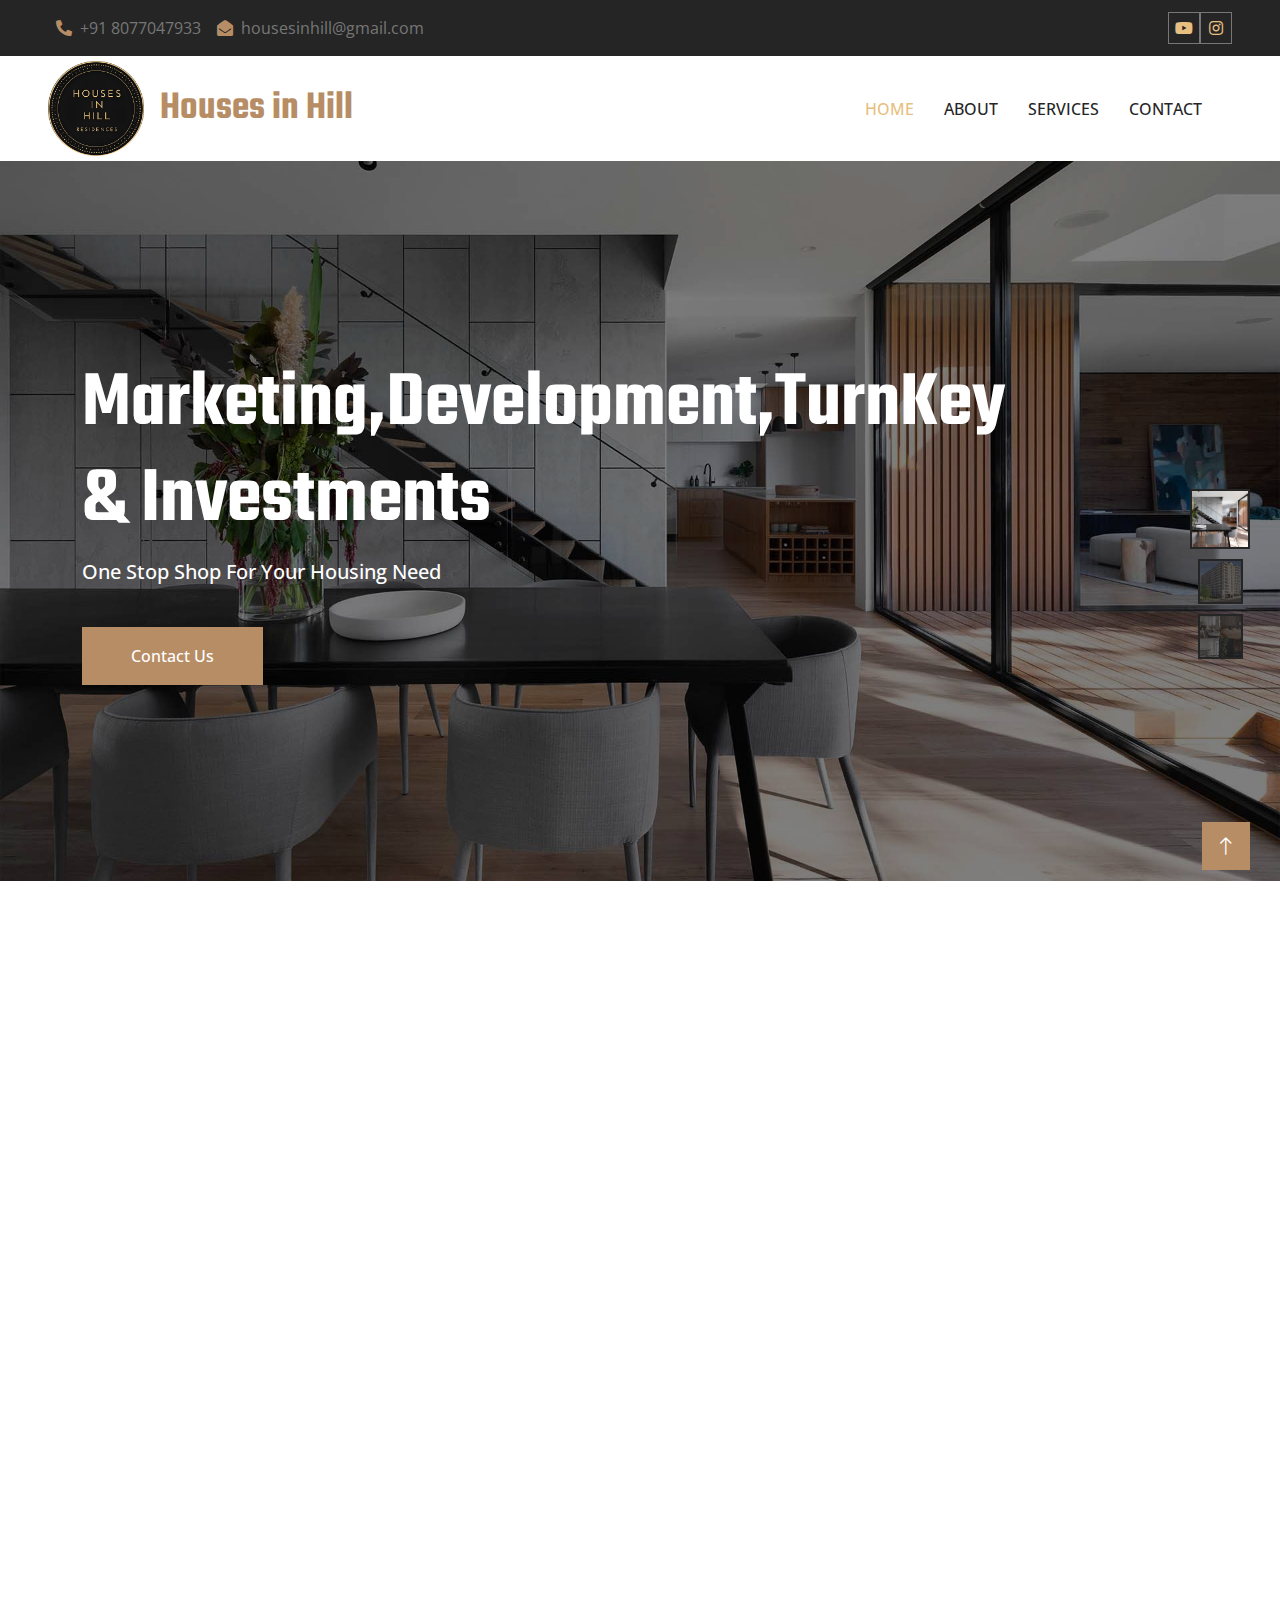
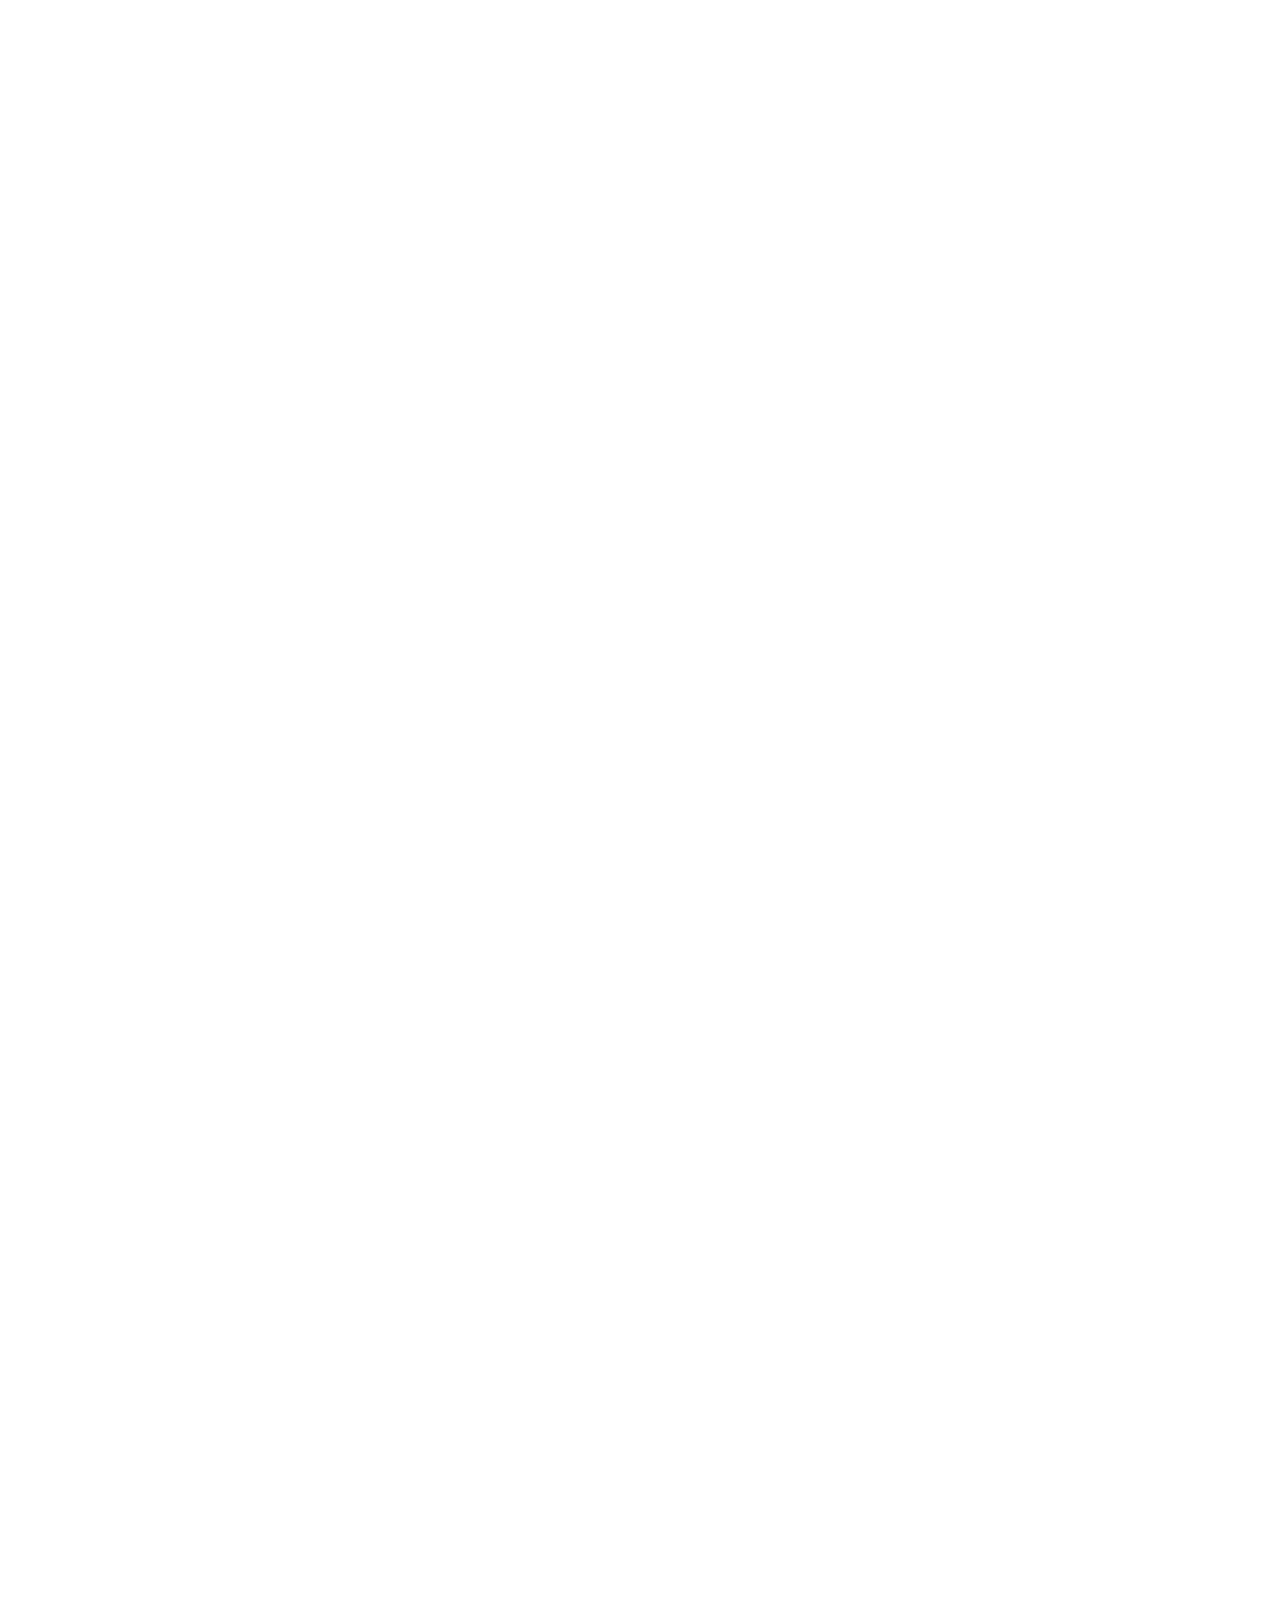
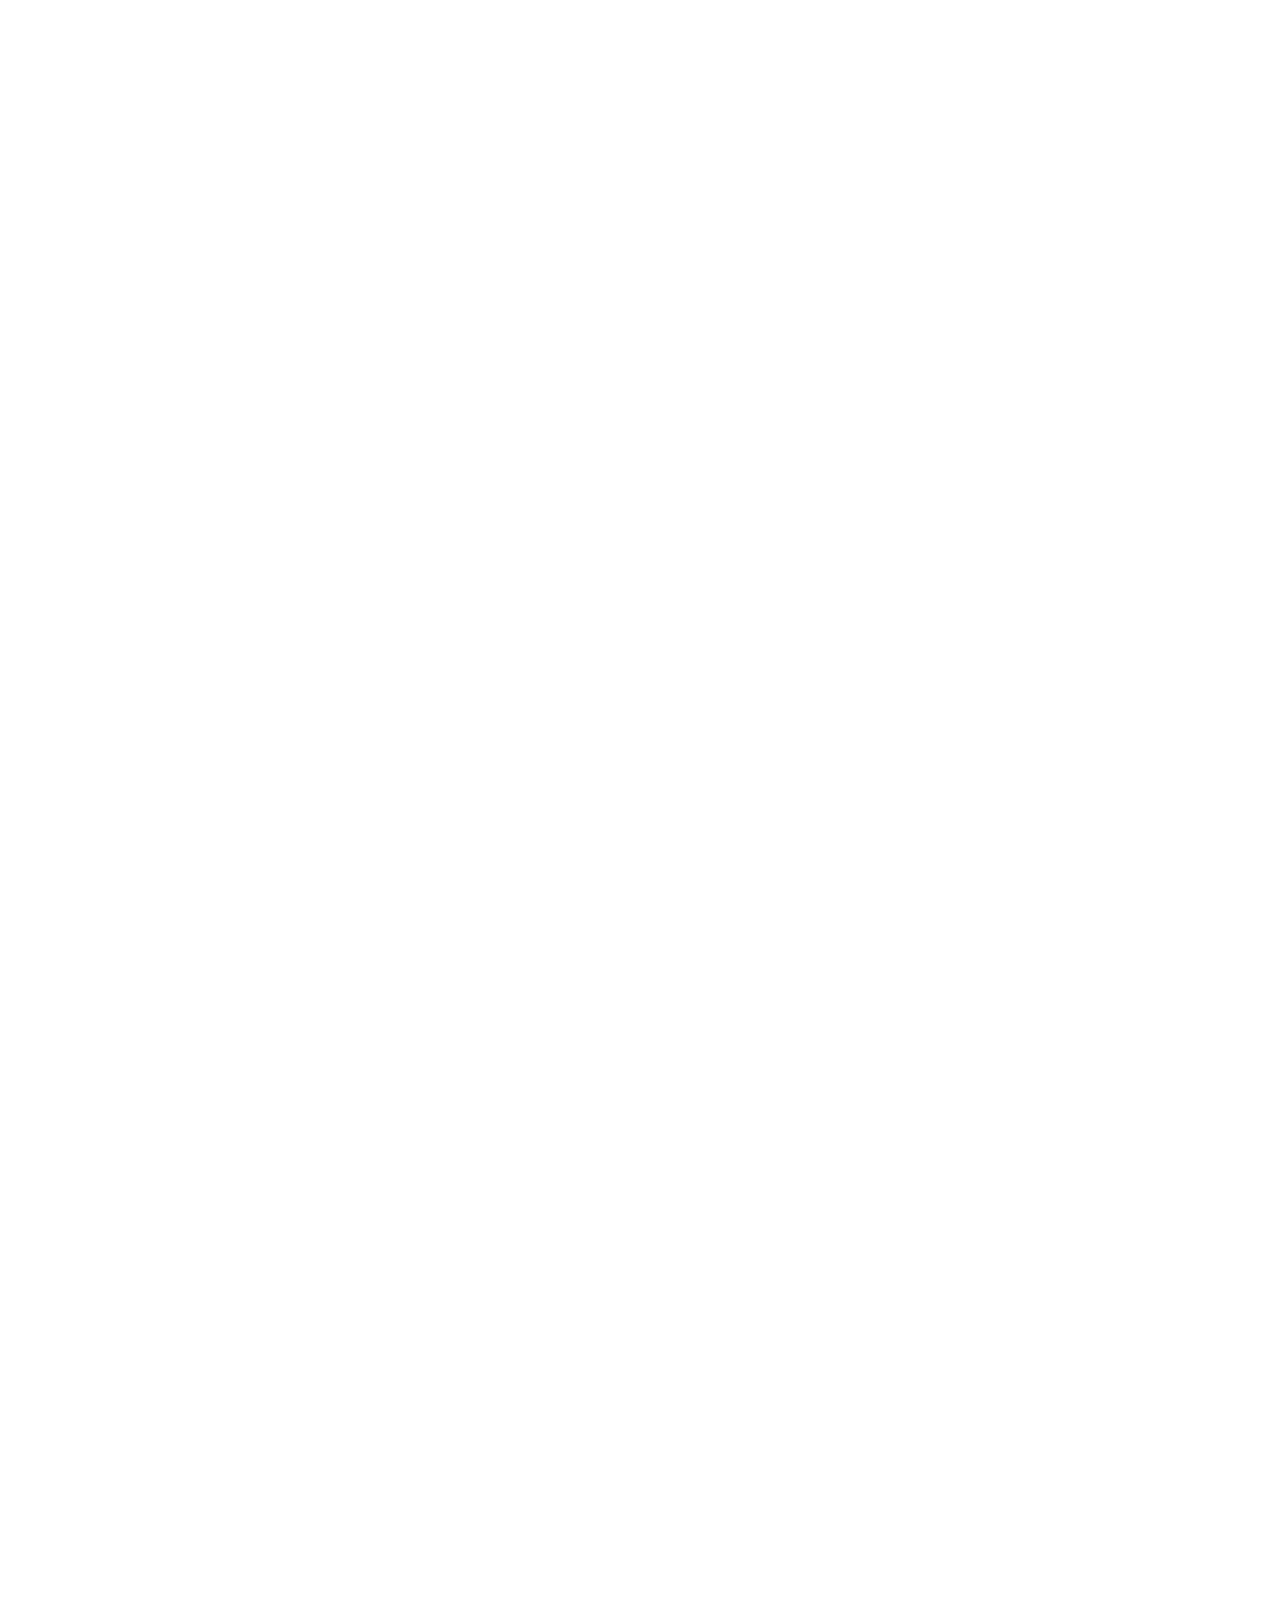
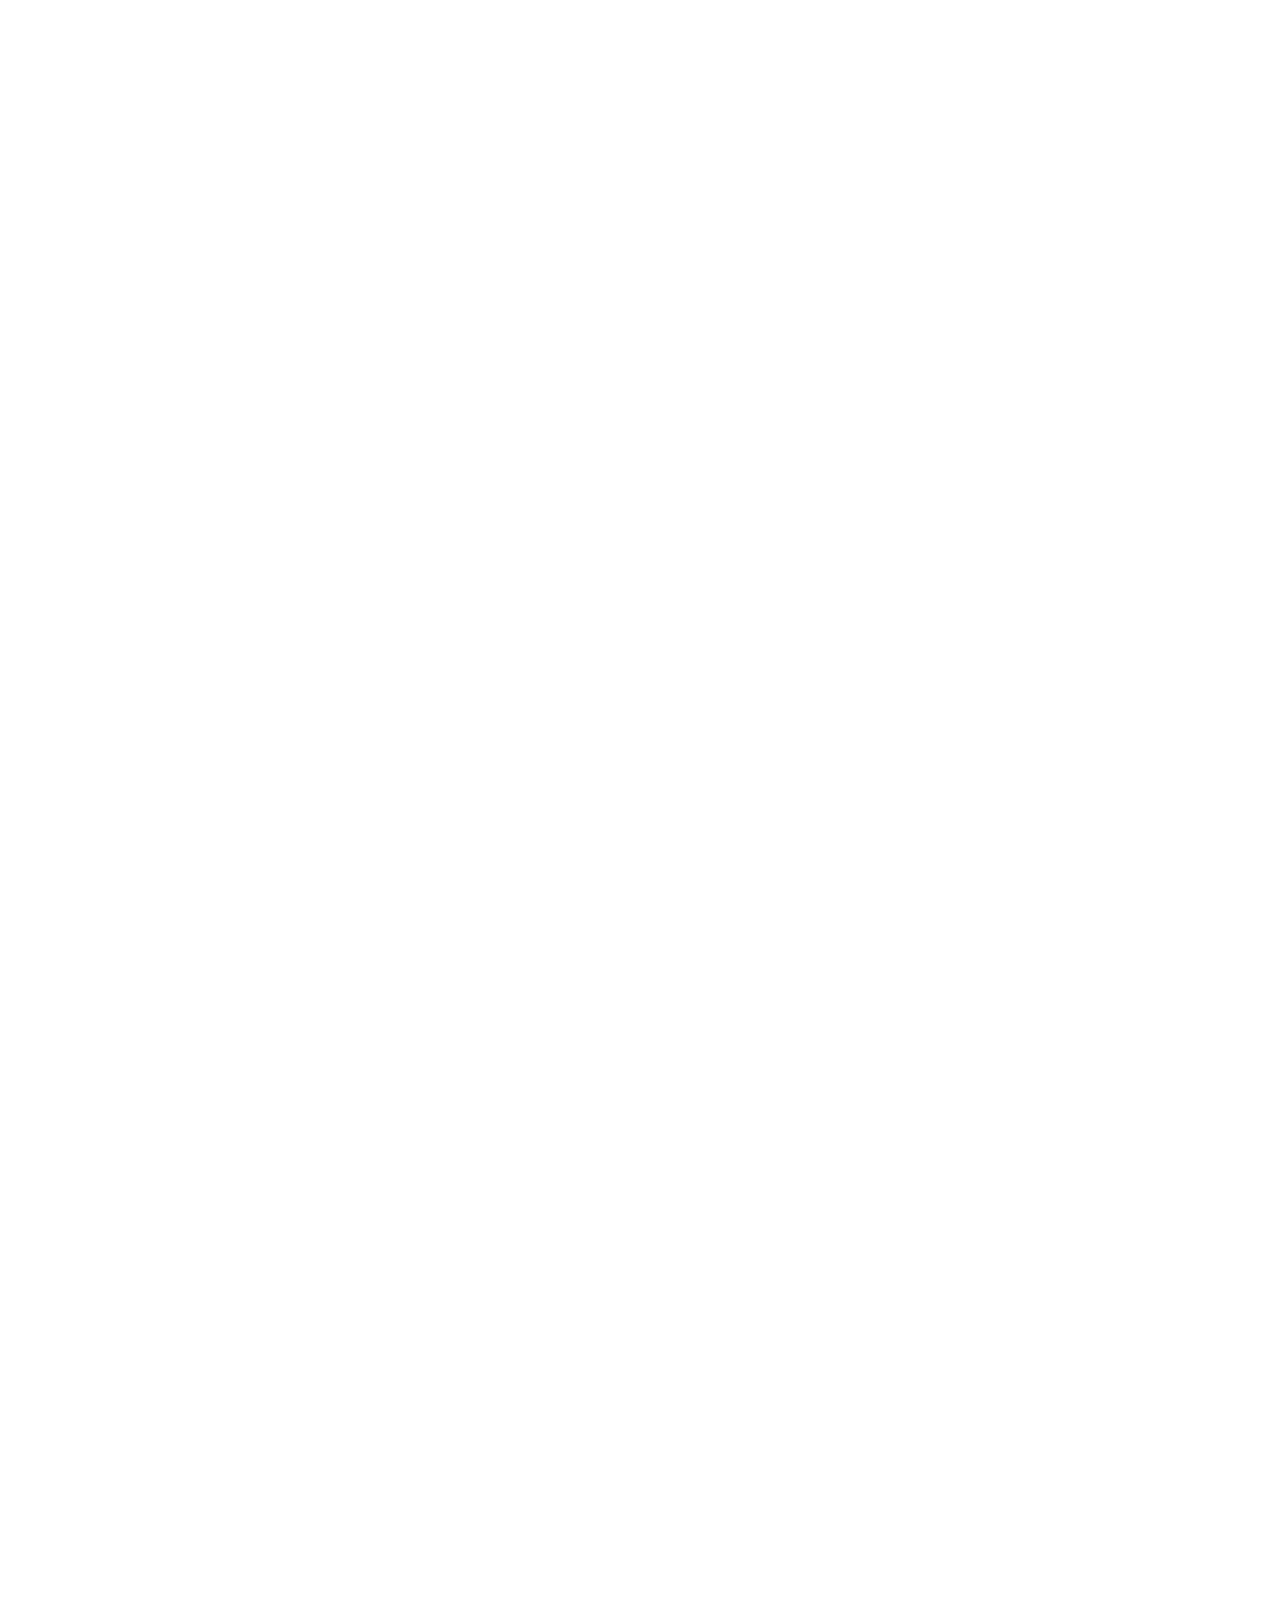
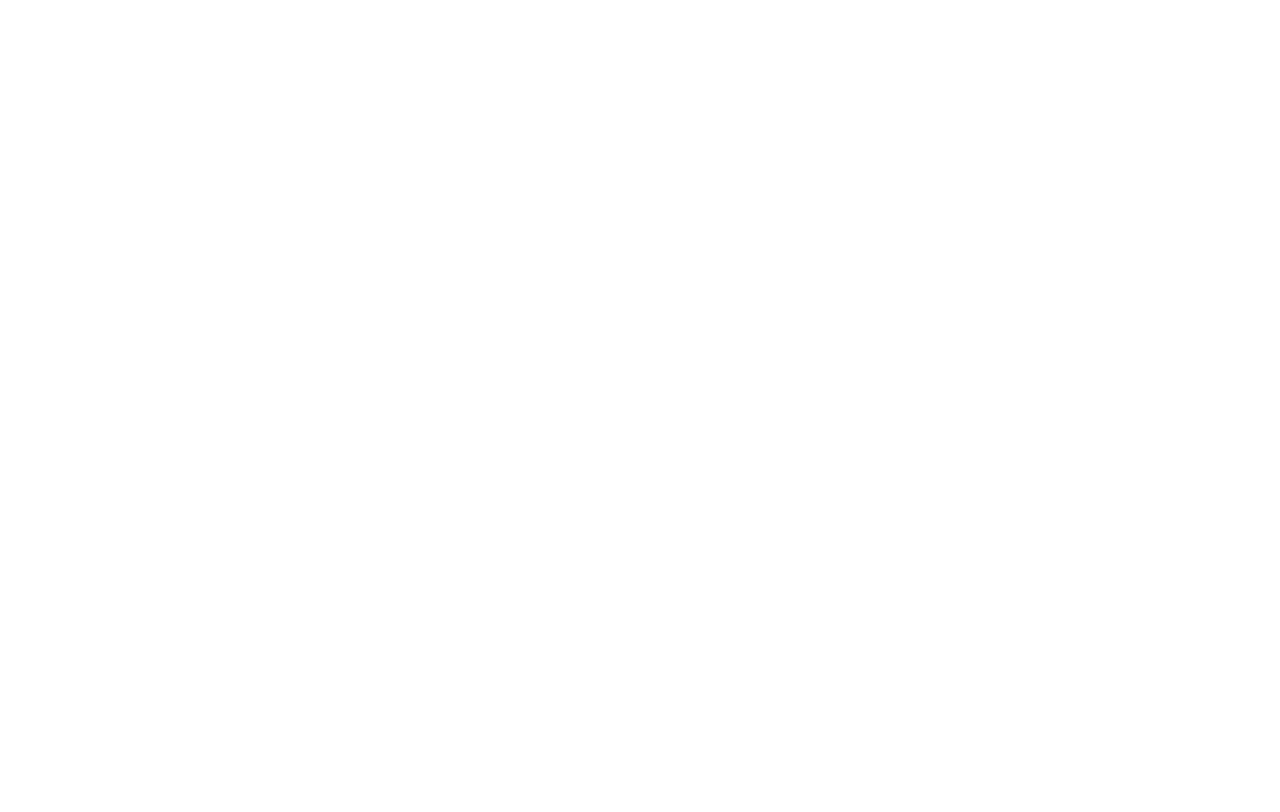
==== commit fa8eca37: "Merge branch 'master' of https://github.com/yashrasniya/houseinhill" ====
--- a/index.html
+++ b/index.html
@@ -290,82 +290,80 @@
     <!-- Service End -->
 
  <!-- Appointment Start -->
- <div class="container-xxl py-5" id="Appointment">
+ <div class="container-xxl py-5">
     <div class="container">
+        <div class="text-center mx-auto mb-5 wow fadeInUp" data-wow-delay="0.1s" style="max-width: 600px;">
+            <h4 class="section-title">Contact Us</h4>
+            <h1 class="display-5 mb-4">If You Have Any Query, Please Feel Free To Contact Us</h1>
+        </div>
         <div class="row g-5">
             <div class="col-lg-6 wow fadeInUp" data-wow-delay="0.1s">
-                <h4 class="section-title">Appointment</h4>
-                <h1 class="display-5 mb-4">Make An Appointment To Start Your Dream Project</h1>
-                <p class="mb-4">Call Or Whatsapp Us:</p>
-                <div class="row g-4">
-                    <div class="col-12">
-                        <div class="d-flex">
-                            <div class="d-flex flex-shrink-0 align-items-center justify-content-center bg-light" style="width: 65px; height: 65px;">
-                                <i class="fa fa-2x fa-phone-alt text-primary"></i>
-                            </div>
-                            <div class="ms-4">
-                                <p class="mb-2">Call Us Now</p>
-                                <h3 class="mb-0">+91 8077047933</h3>
-                                <h3 class="mb-0">+91  9897232033</h3>
-                                <h3 class="mb-0">+91  9971724707</h3>
-                            </div>
-                        </div>
-                    </div>
-                    <div class="col-12">
-                        <div class="d-flex">
-                            <div class="d-flex flex-shrink-0 align-items-center justify-content-center bg-light" style="width: 65px; height: 65px;">
-                                <i class="fa fa-2x fa-envelope-open text-primary"></i>
-                            </div>
-                            <div class="ms-4">
-                                <p class="mb-2">Mail Us Now</p>
-                                <h3 class="mb-0">housesinhill@gmail.com</h3>
-                            </div>
+                <div class="d-flex flex-column justify-content-between h-100">
+                    <div class="bg-light d-flex align-items-center w-100 p-4 mb-4">
+                        <div class="d-flex flex-shrink-0 align-items-center justify-content-center bg-dark" style="width: 55px; height: 55px;">
+                            <i class="fa fa-map-marker-alt text-primary"></i>
+                        </div>
+                        <div class="ms-4">
+                            <p class="mb-2">Address</p>
+                            <h3 class="mb-0">FF07,Pacific Hills,Mussoorie Diversion</h3>
+                        </div>
+                    </div>
+                    <div class="bg-light d-flex align-items-center w-100 p-4 mb-4">
+                        <div class="d-flex flex-shrink-0 align-items-center justify-content-center bg-dark" style="width: 55px; height: 55px;">
+                            <i class="fa fa-phone-alt text-primary"></i>
+                        </div>
+                        <div class="ms-4">
+                            <p class="mb-2">Call Us Now</p>
+                            <h3 class="mb-0">+91 8077047933</h3>
+                            <h3 class="mb-0">+91  9897232033</h3>
+                            <h3 class="mb-0">+91  9971724707</h3>
+                        </div>
+                    </div>
+                    <div class="bg-light d-flex align-items-center w-100 p-4">
+                        <div class="d-flex flex-shrink-0 align-items-center justify-content-center bg-dark" style="width: 55px; height: 55px;">
+                            <i class="fa fa-envelope-open text-primary"></i>
+                        </div>
+                        <div class="ms-4">
+                            <p class="mb-2">Mail Us Now</p>
+                            <h3 class="mb-0">housesinhill@gmail.com</h3>
                         </div>
                     </div>
                 </div>
             </div>
             <div class="col-lg-6 wow fadeInUp" data-wow-delay="0.5s">
-                <div class="row g-3">
-                    <div class="col-12 col-sm-6">
-                        <input type="text" class="form-control" placeholder="Your Name" style="height: 55px;">
-                    </div>
-                    <div class="col-12 col-sm-6">
-                        <input type="email" class="form-control" placeholder="Your Email" style="height: 55px;">
-                    </div>
-                    <div class="col-12 col-sm-6">
-                        <input type="text" class="form-control" placeholder="Your Mobile" style="height: 55px;">
-                    </div>
-                    <div class="col-12 col-sm-6">
-                        <select class="form-select" style="height: 55px;">
-                            <option selected>Choose Service</option>
-                            <option value="1">Villas</option>
-                            <option value="2">Duplexes</option>
-                            <option value="3">Apartments</option>
-                            <option value="3">Builder Floors</option>
-                            <option value="3">Plots</option>
-                        </select>
-                    </div>
-                    <div class="col-12 col-sm-6">
-                        <div class="date" id="date" data-target-input="nearest">
-                            <input type="text"
-                                class="form-control datetimepicker-input"
-                                placeholder="Choose Date" data-target="#date" data-toggle="datetimepicker" style="height: 55px;">
-                        </div>
-                    </div>
-                    <div class="col-12 col-sm-6">
-                        <div class="time" id="time" data-target-input="nearest">
-                            <input type="text"
-                                class="form-control datetimepicker-input"
-                                placeholder="Choose Date" data-target="#time" data-toggle="datetimepicker" style="height: 55px;">
-                        </div>
-                    </div>
-                    <div class="col-12">
-                        <textarea class="form-control" rows="5" placeholder="Message"></textarea>
-                    </div>
-                    <div class="col-12">
-                        <button class="btn btn-primary w-100 py-3" type="submit">Book Appointment</button>
-                    </div>
-                </div>
+                <p class="mb-4"></a>.</p>
+                <form>
+                    <div class="row g-3">
+                        <div class="col-md-6">
+                            <div class="form-floating">
+                                <input type="text" class="form-control" id="name" placeholder="Your Name">
+                                <label for="name">Your Name</label>
+                            </div>
+                        </div>
+                        <div class="col-md-6">
+                            <div class="form-floating">
+                                <input type="email" class="form-control" id="email" placeholder="Your Email">
+                                <label for="email">Your Email</label>
+                            </div>
+                        </div>
+                        <div class="col-12">
+                            <div class="form-floating">
+                                <input type="text" class="form-control" id="subject" placeholder="Subject">
+                                <label for="subject">Subject</label>
+                            </div>
+                        </div>
+                        <div class="col-12">
+                            <div class="form-floating">
+                                <textarea class="form-control" placeholder="Leave a message here" id="message" style="height: 100px"></textarea>
+                                <label for="message">Message</label>
+                            </div>
+                        </div>
+                        <div class="col-12">
+                            <a class="btn btn-primary w-100 py-3" href="mailto:housesinhill.com">Send Message</a>
+                            <!-- <button  > </button></a> -->
+                        </div>
+                    </div>
+                </form>
             </div>
         </div>
     </div>
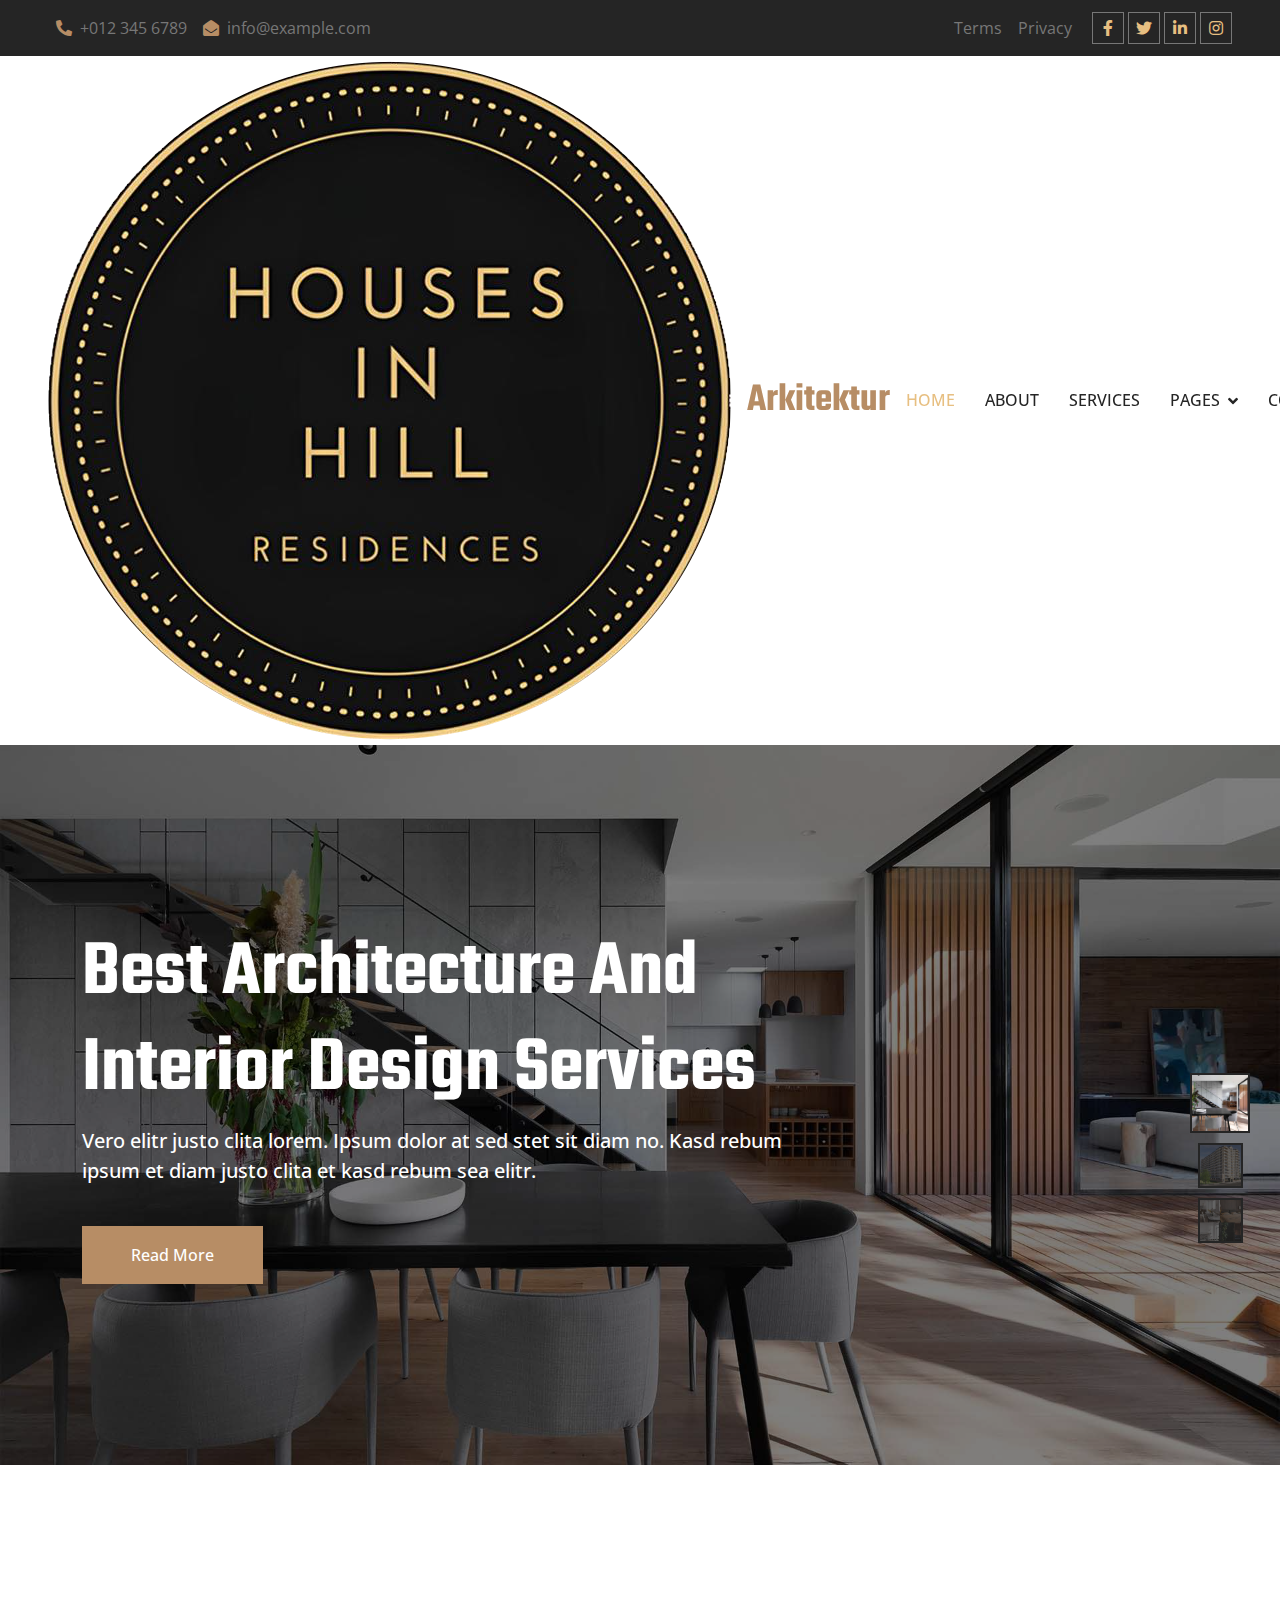
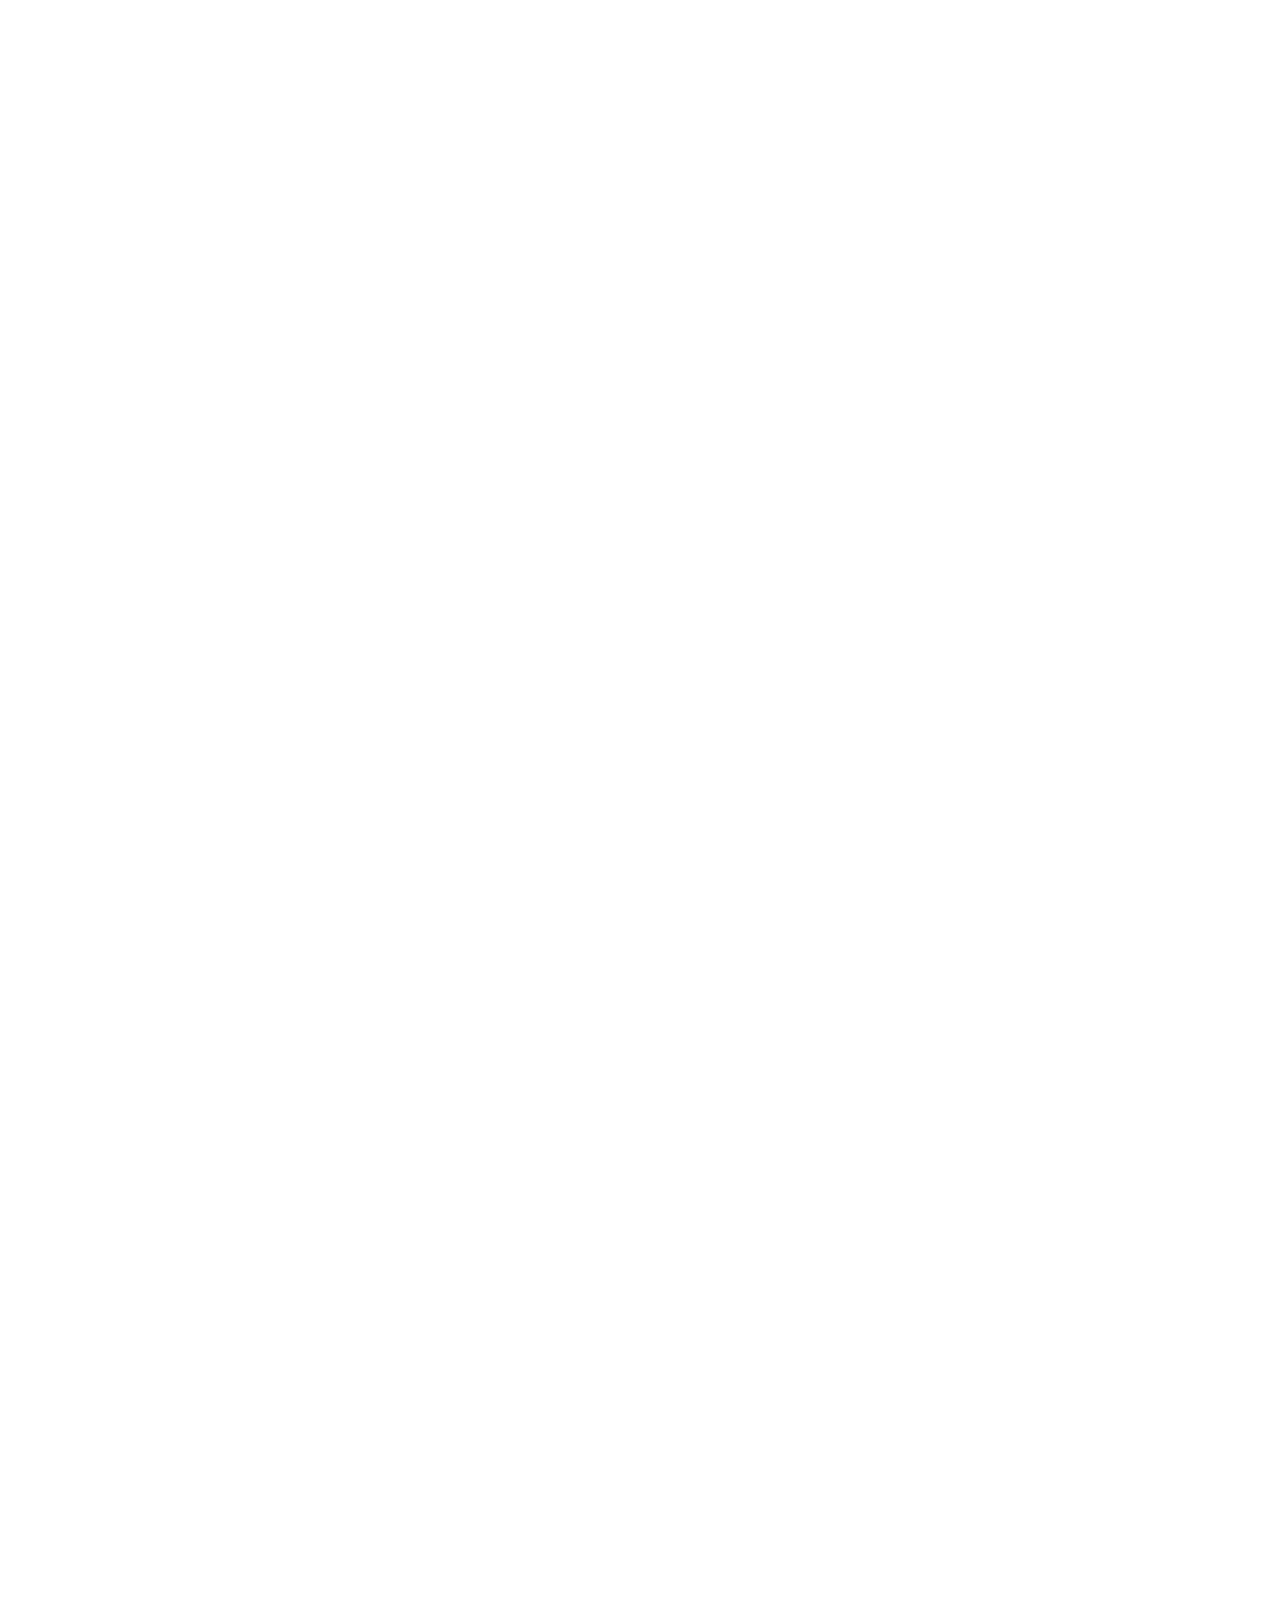
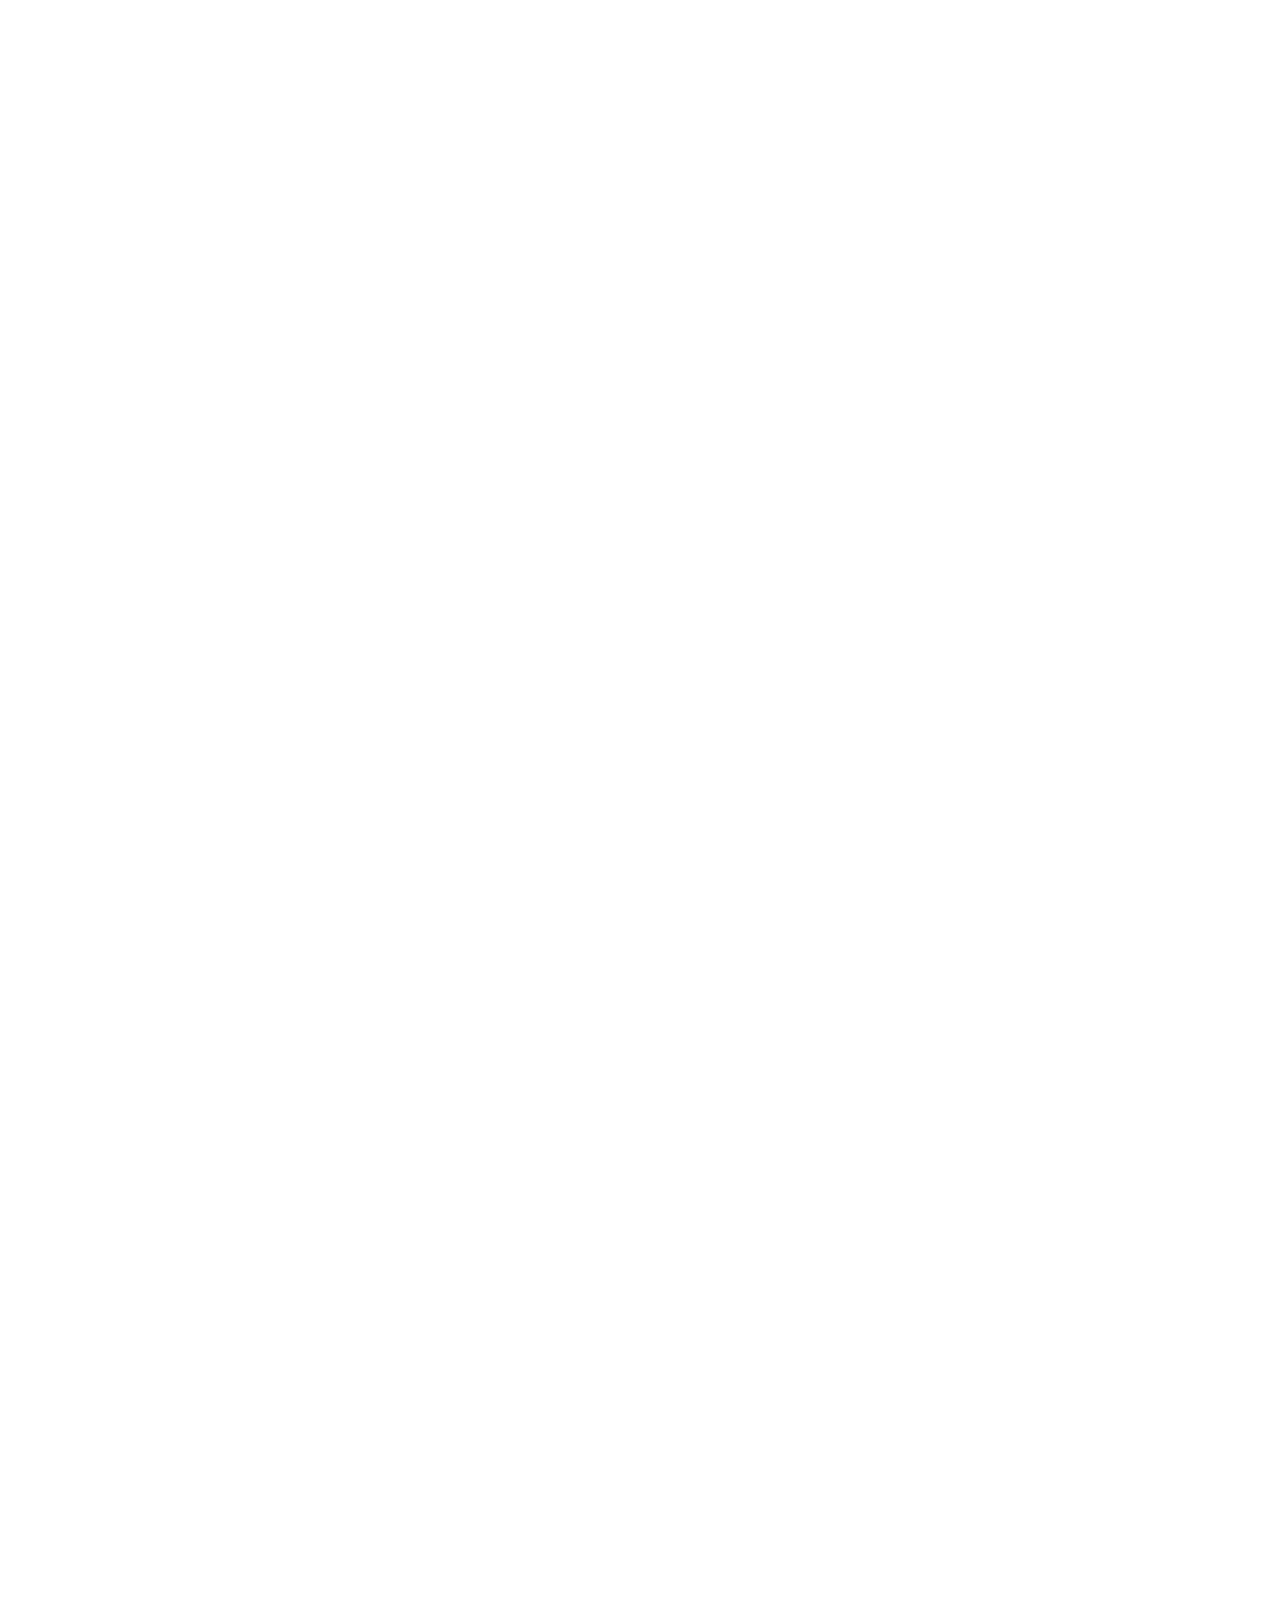
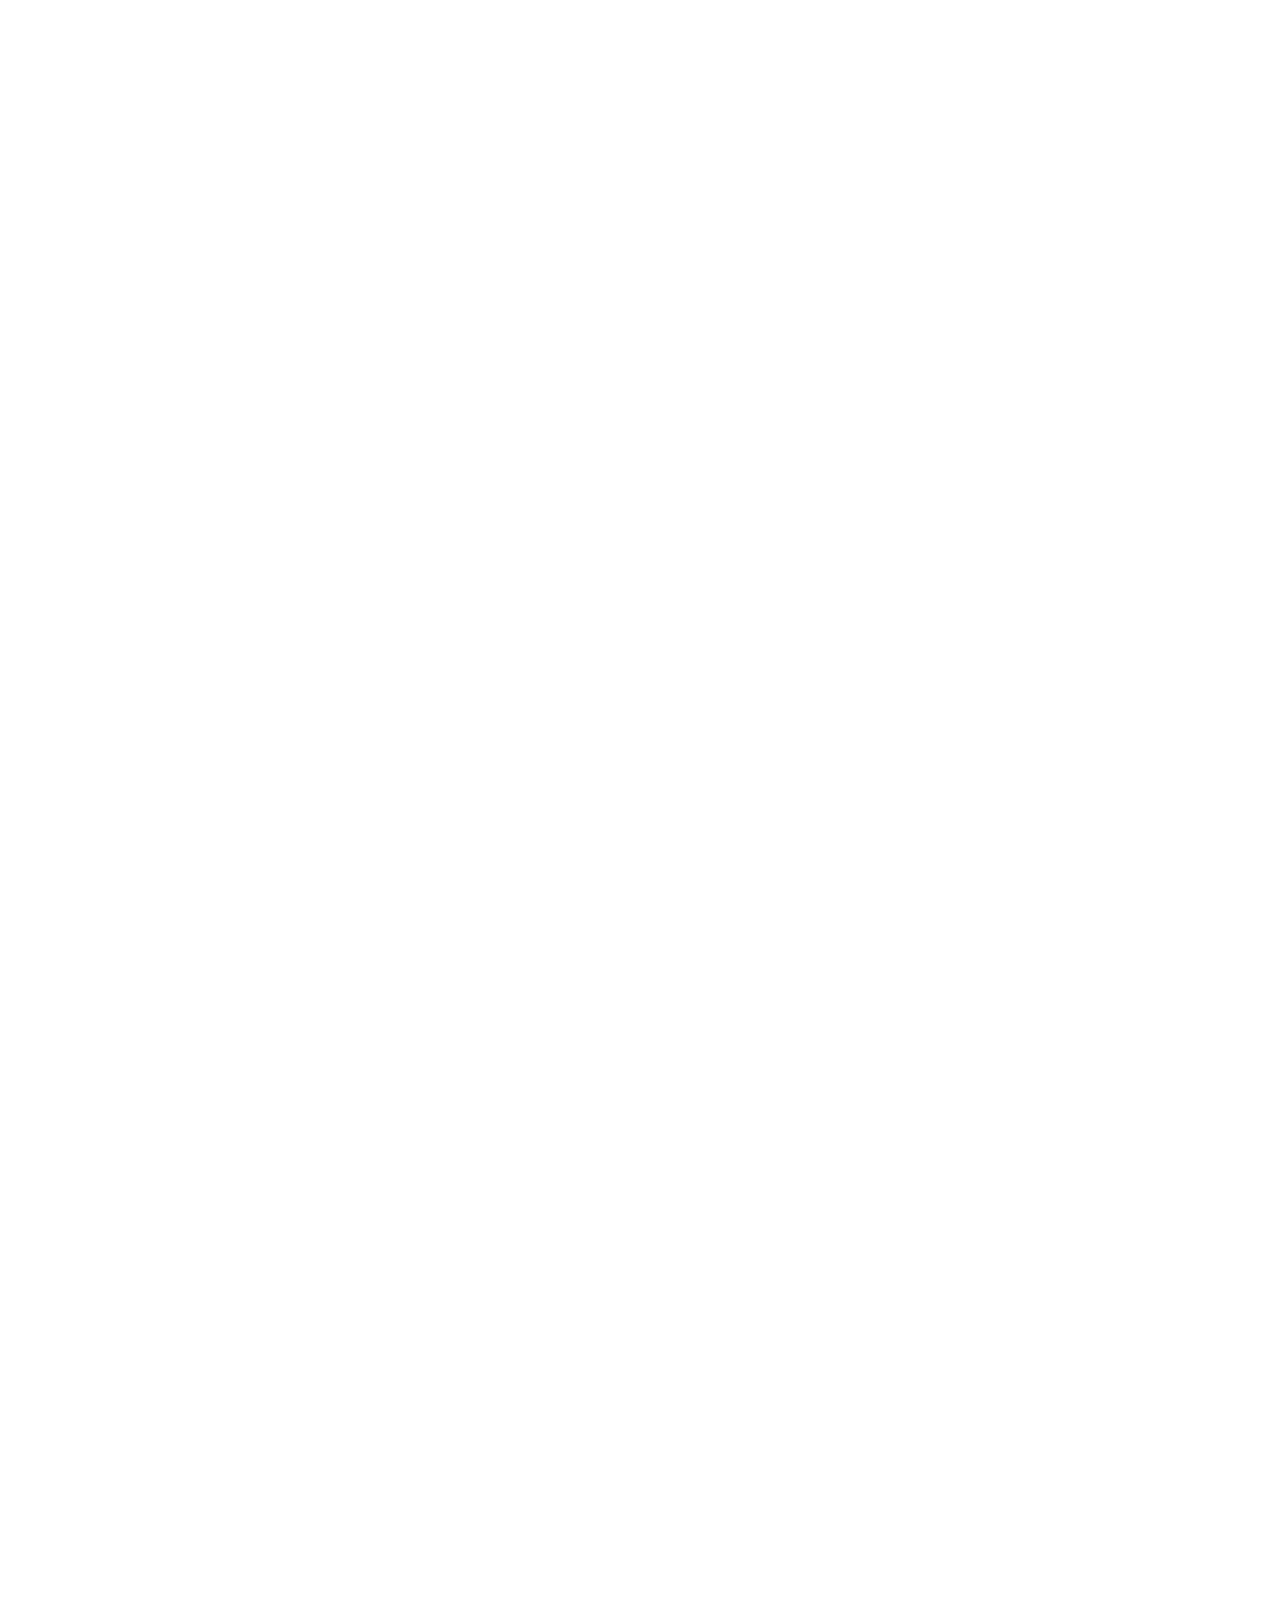
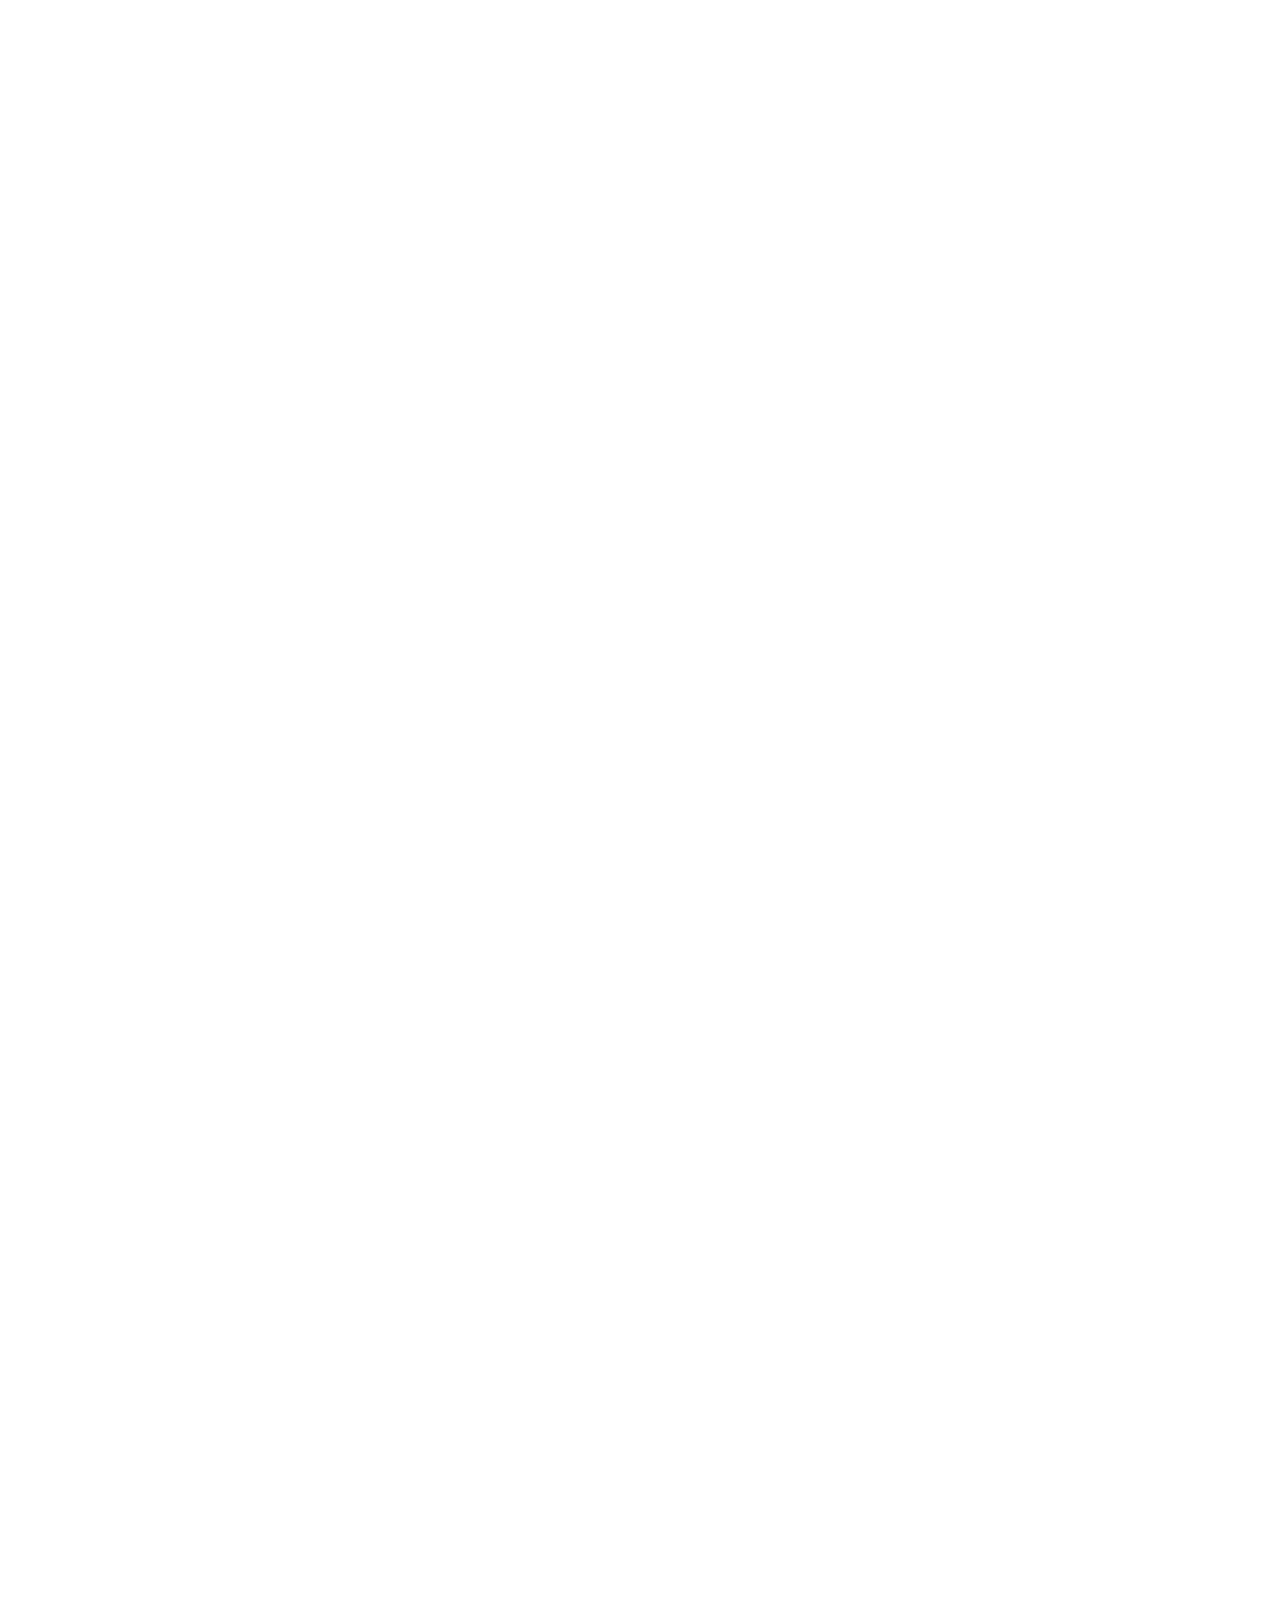
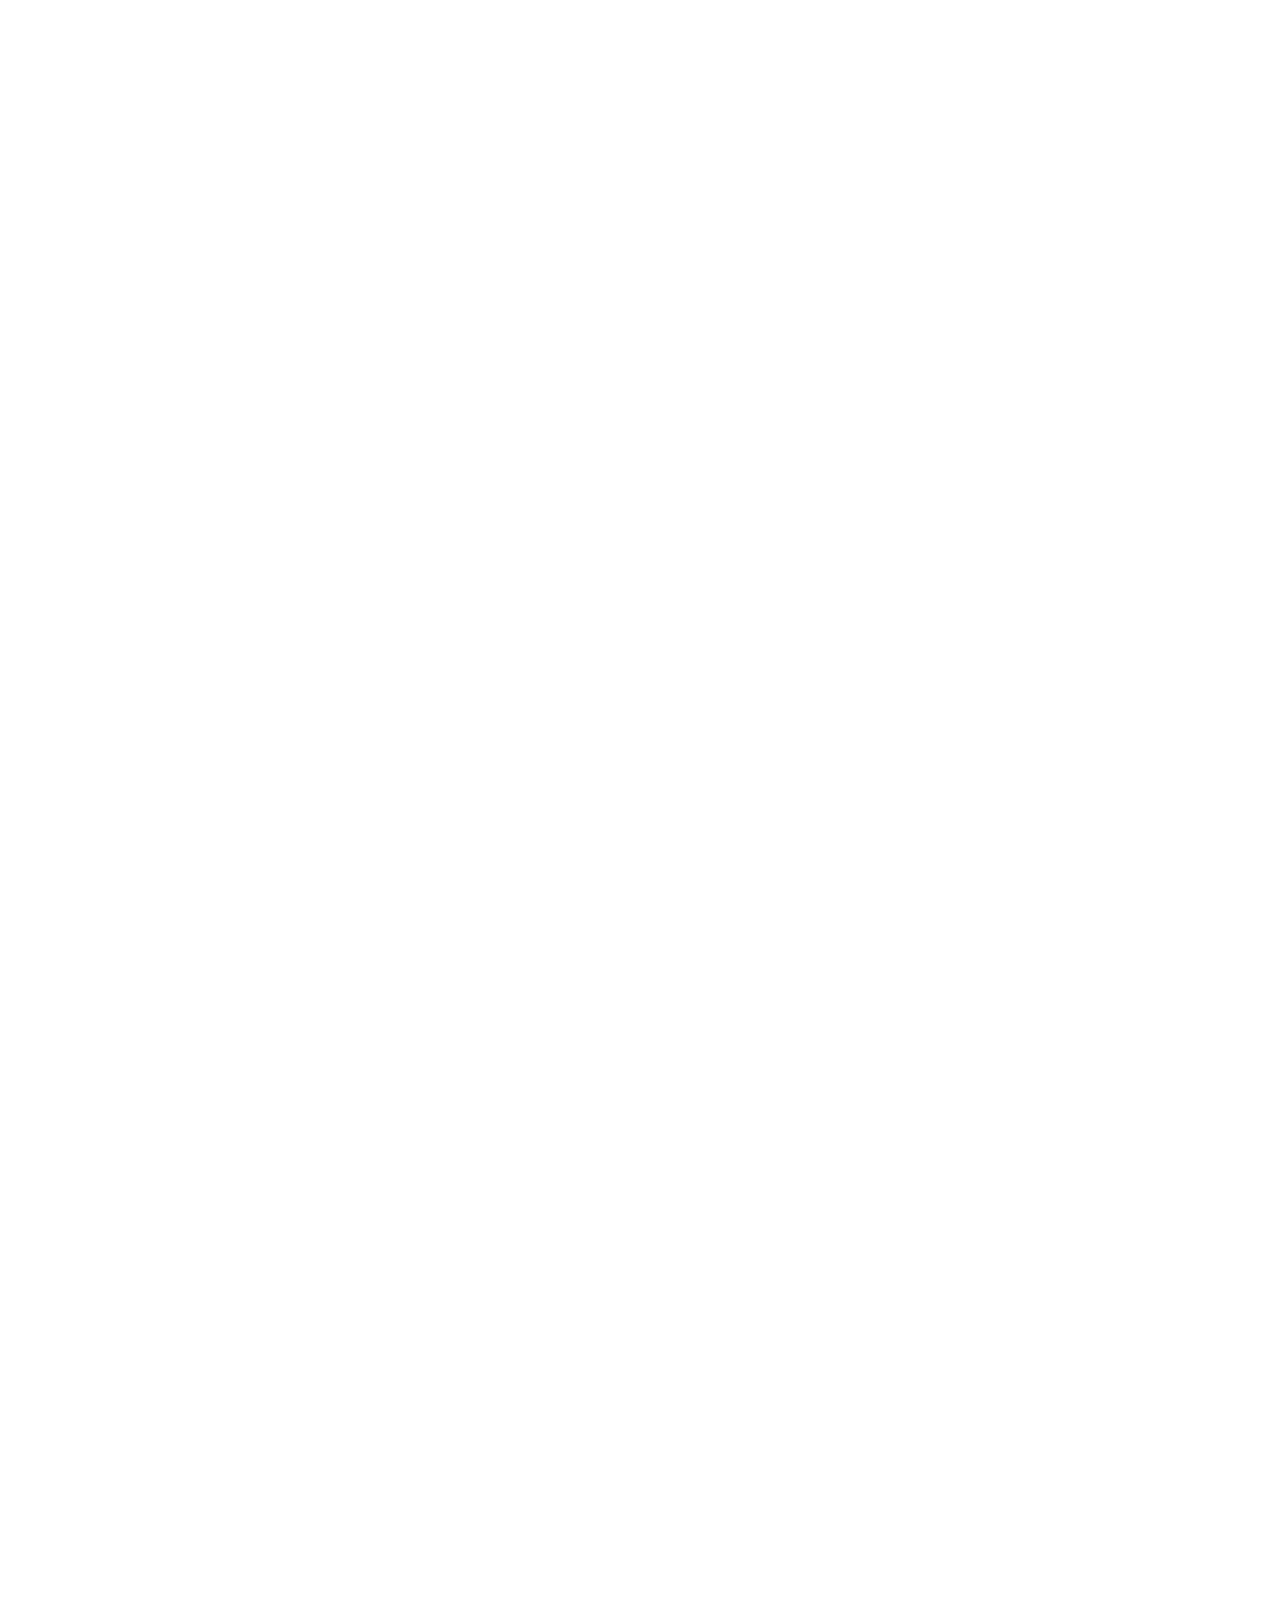
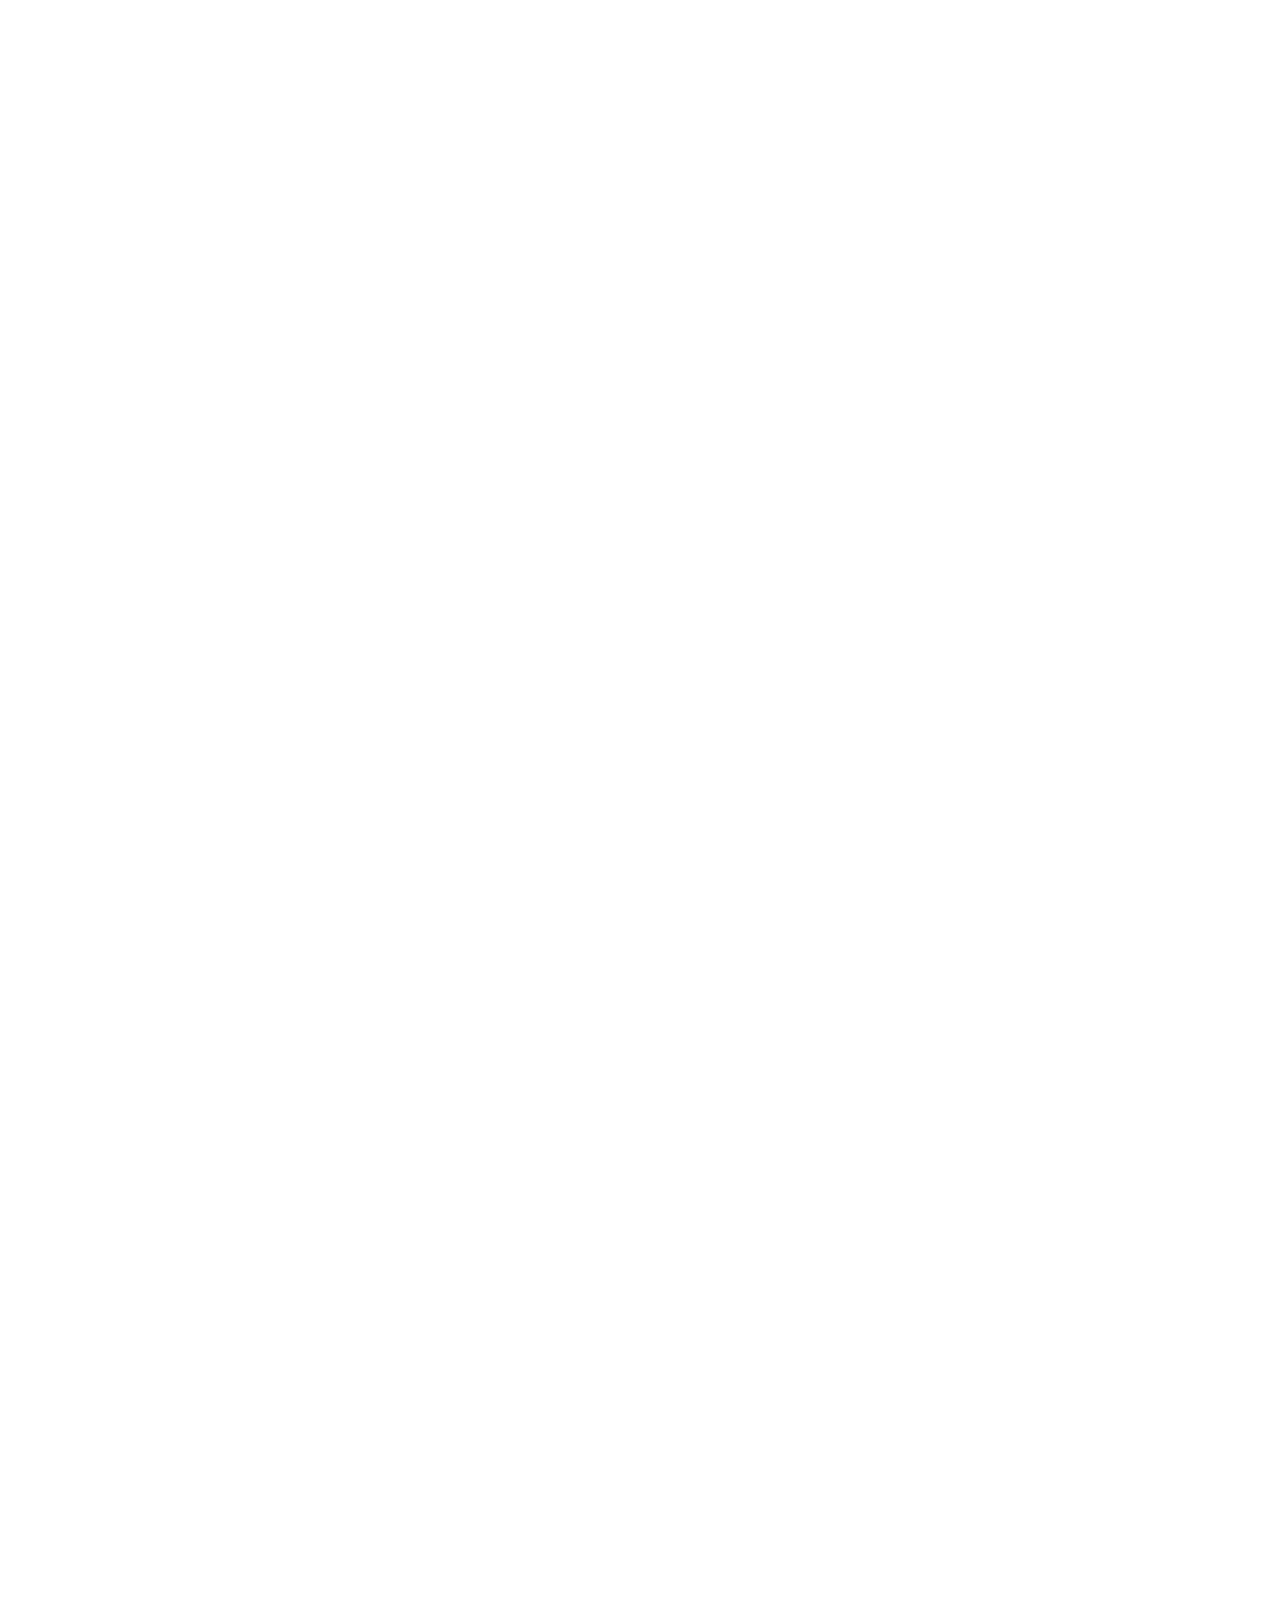
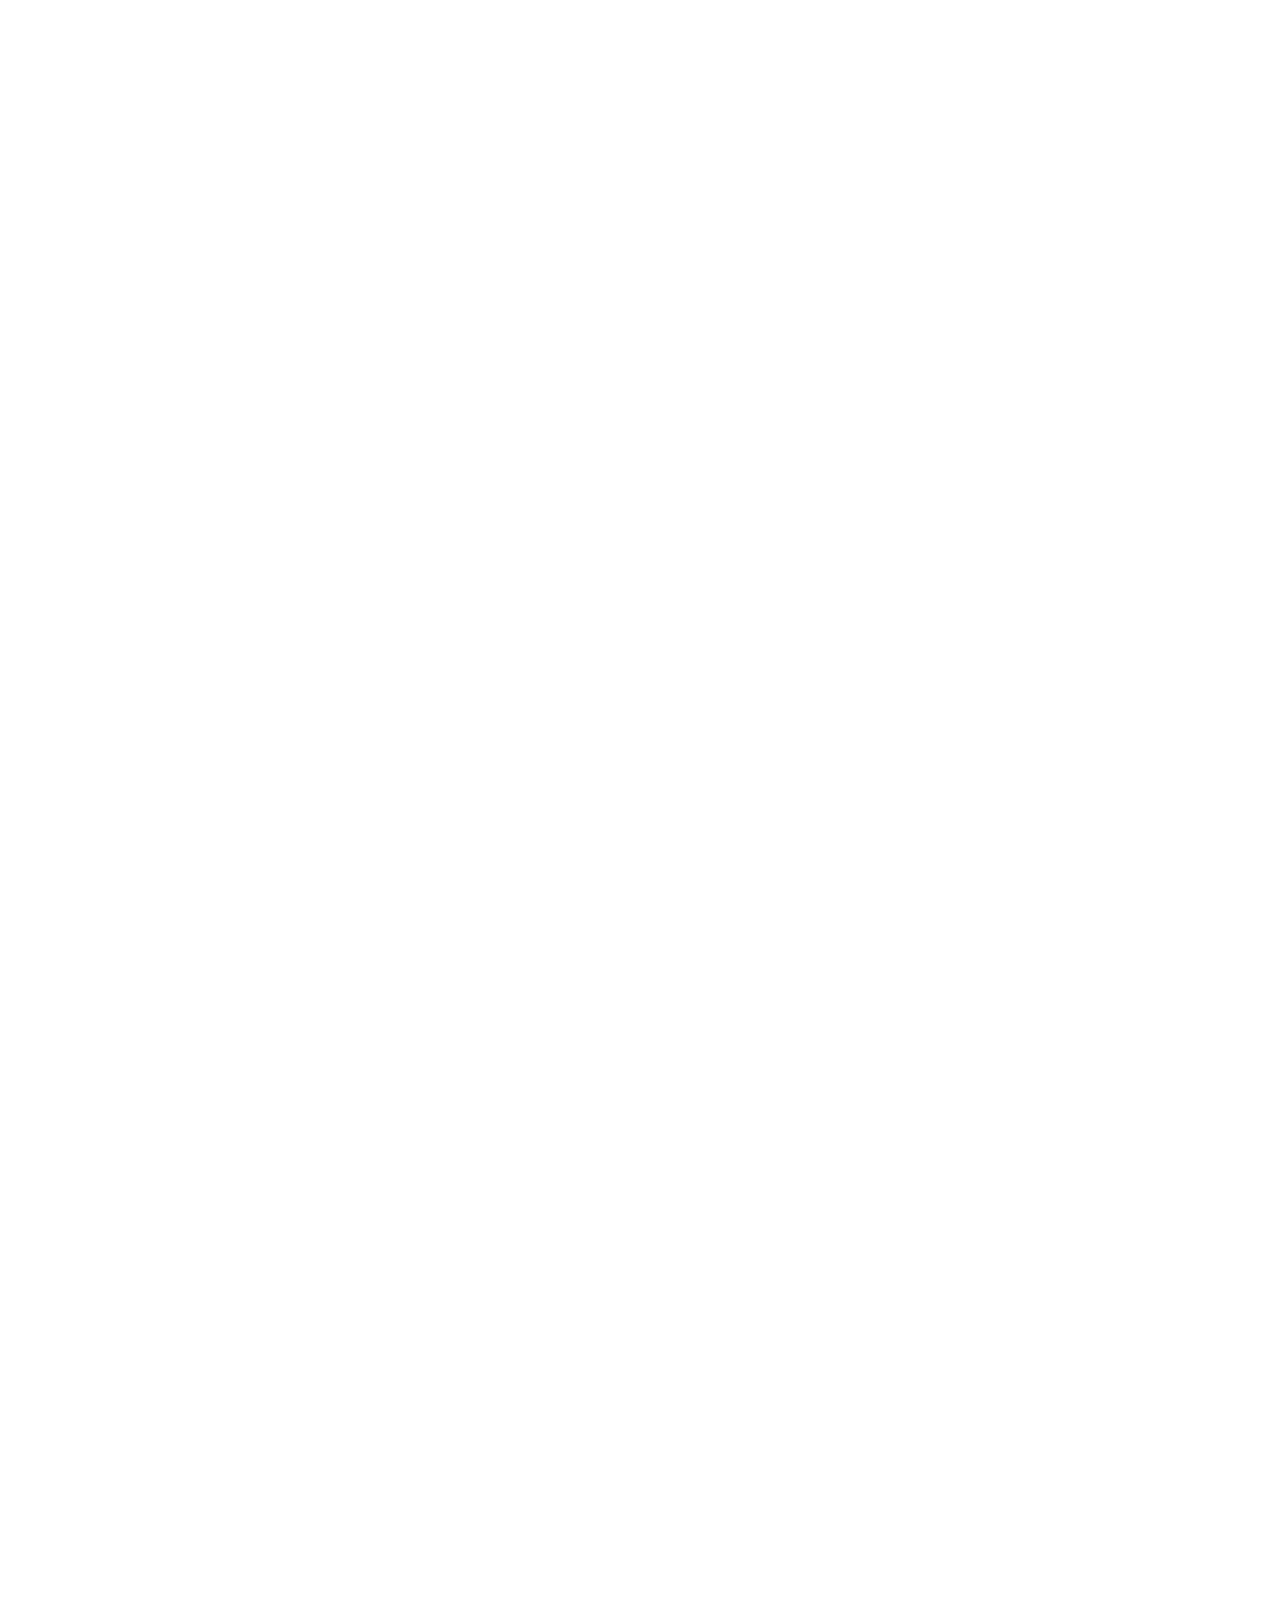
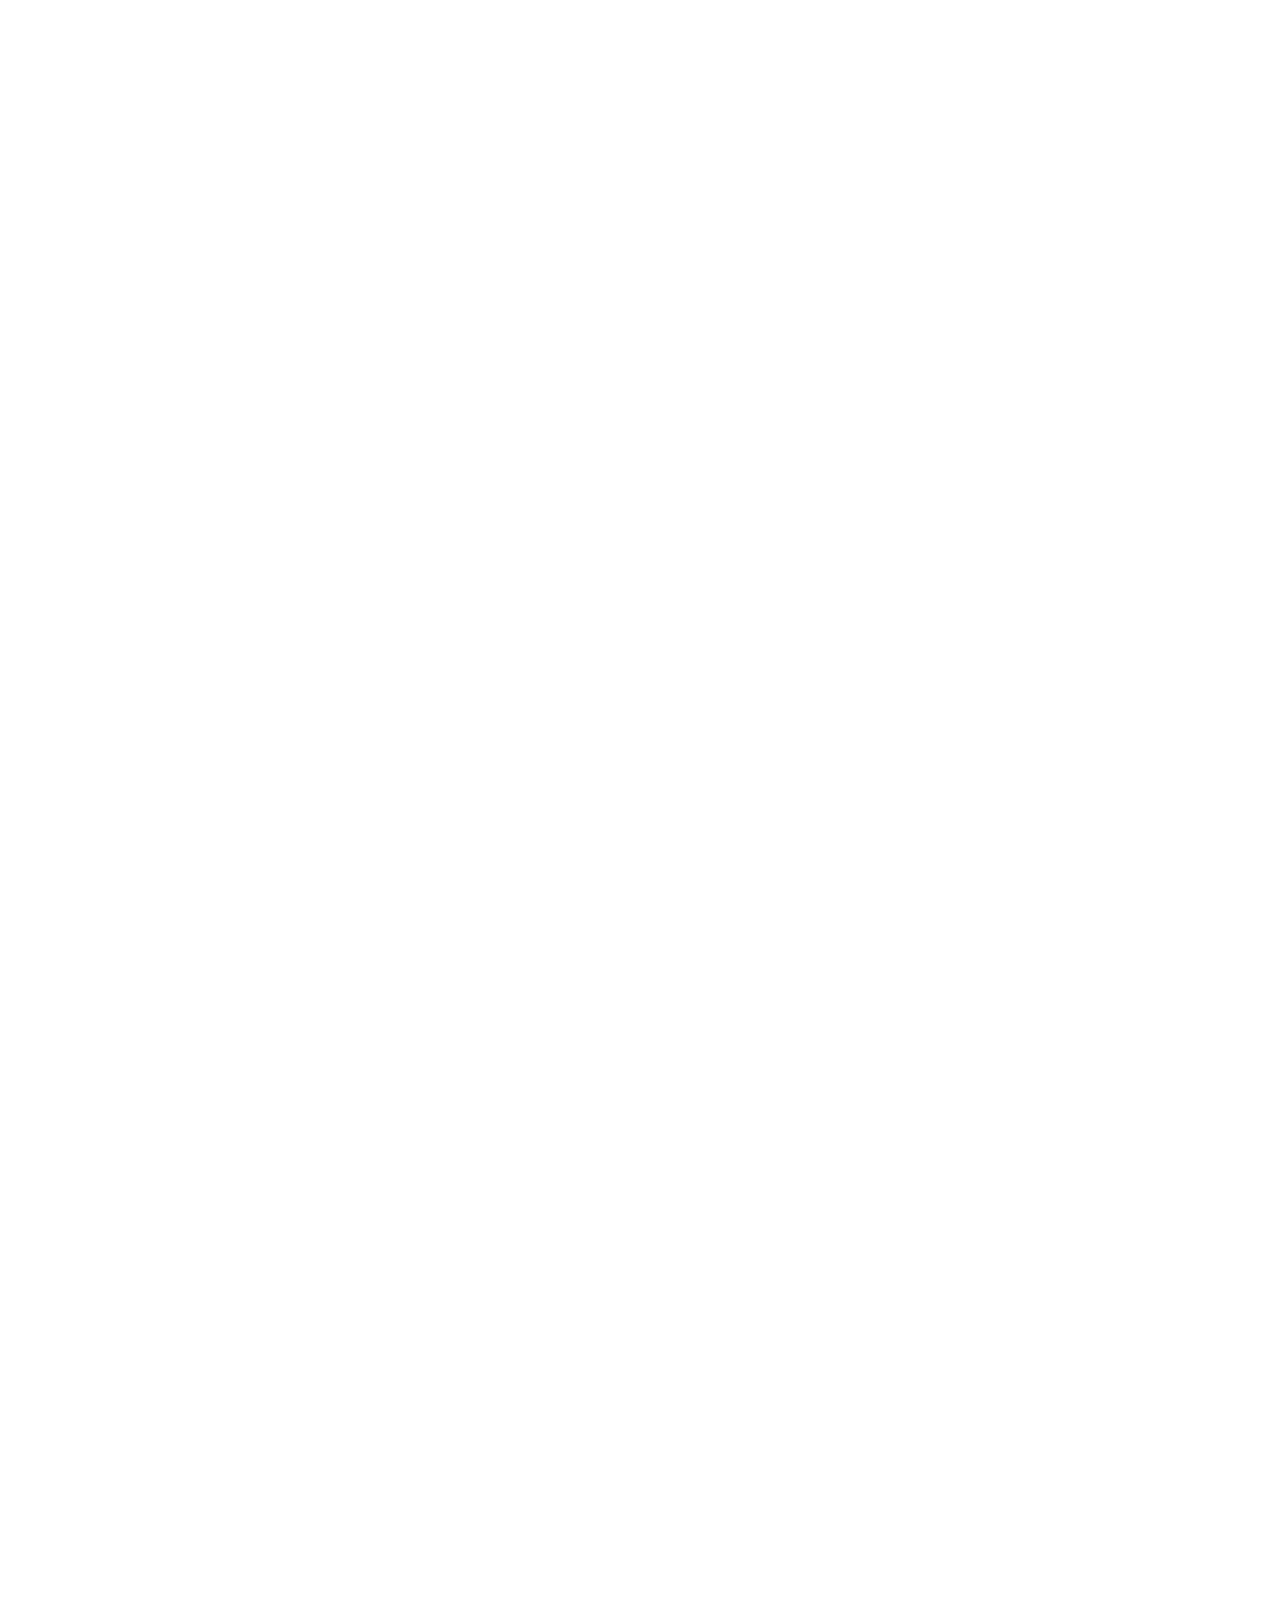
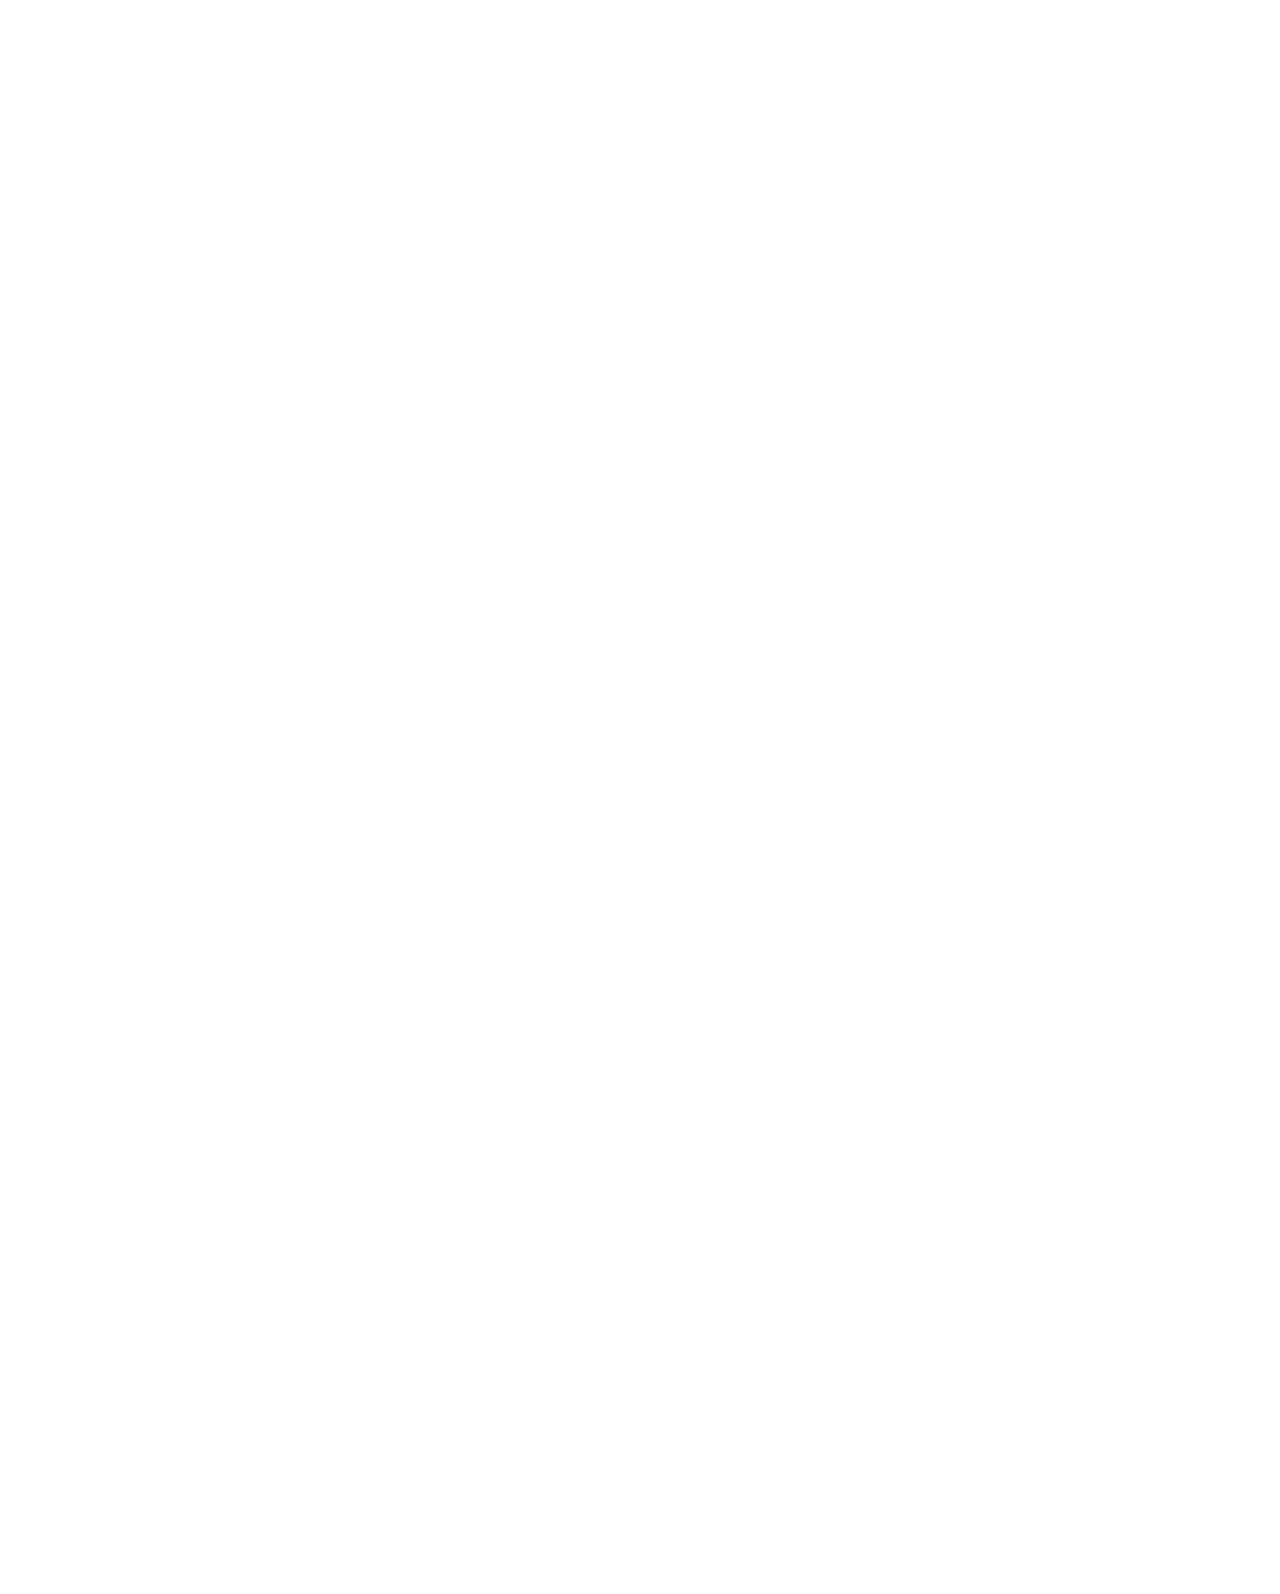
==== commit 875a138e: "Update index.html" ====
--- a/index.html
+++ b/index.html
@@ -3,7 +3,7 @@
 
 <head>
     <meta charset="utf-8">
-    <title>Houses in Hill</title>
+    <title>Arkitektur - Architecture HTML Template</title>
     <meta content="width=device-width, initial-scale=1.0" name="viewport">
     <meta content="" name="keywords">
     <meta content="" name="description">
@@ -36,7 +36,7 @@
     <!-- Spinner Start -->
     <div id="spinner" class="show bg-white position-fixed translate-middle w-100 vh-100 top-50 start-50 d-flex align-items-center justify-content-center">
         <div class="spinner-border position-relative text-primary" style="width: 6rem; height: 6rem;" role="status"></div>
-        <img class="position-absolute top-50 start-50 translate-middle"  style="height: 95px;" src="img/icons/icon-1.png" alt="Icon">
+        <img class="position-absolute top-50 start-50 translate-middle" src="img/icons/icon-1.png" alt="Icon">
     </div>
     <!-- Spinner End -->
 
@@ -46,16 +46,20 @@
         <div class="row gx-0 d-none d-lg-flex">
             <div class="col-lg-7 px-5 text-start">
                 <div class="h-100 d-inline-flex align-items-center py-3 me-3">
-                    <a class="text-body px-2" href="tel:+91 8077047933"><i class="fa fa-phone-alt text-primary me-2"></i>+91 8077047933</a>
-                    <a class="text-body px-2" href="mailto:housesinhill@gmail.com"><i class="fa fa-envelope-open text-primary me-2"></i>housesinhill@gmail.com</a>
+                    <a class="text-body px-2" href="tel:+0123456789"><i class="fa fa-phone-alt text-primary me-2"></i>+012 345 6789</a>
+                    <a class="text-body px-2" href="mailto:info@example.com"><i class="fa fa-envelope-open text-primary me-2"></i>info@example.com</a>
                 </div>
             </div>
             <div class="col-lg-5 px-5 text-end">
-                
+                <div class="h-100 d-inline-flex align-items-center py-3 me-2">
+                    <a class="text-body px-2" href="">Terms</a>
+                    <a class="text-body px-2" href="">Privacy</a>
+                </div>
                 <div class="h-100 d-inline-flex align-items-center">
-                    <a class="btn btn-sm-square btn-outline-body me-0" href="https://youtu.be/8QfHJtidD-g"><i class="fab fa-youtube"></i></a>
-
-                    <a class="btn btn-sm-square btn-outline-body me-0" href="https://instagram.com/housesinhill?igshid=YmMyMTA2M2Y="><i class="fab fa-instagram"></i></a>
+                    <a class="btn btn-sm-square btn-outline-body me-1" href=""><i class="fab fa-facebook-f"></i></a>
+                    <a class="btn btn-sm-square btn-outline-body me-1" href=""><i class="fab fa-twitter"></i></a>
+                    <a class="btn btn-sm-square btn-outline-body me-1" href=""><i class="fab fa-linkedin-in"></i></a>
+                    <a class="btn btn-sm-square btn-outline-body me-0" href=""><i class="fab fa-instagram"></i></a>
                 </div>
             </div>
         </div>
@@ -66,7 +70,7 @@
     <!-- Navbar Start -->
     <nav class="navbar navbar-expand-lg bg-white navbar-light sticky-top py-lg-0 px-lg-5 wow fadeIn" data-wow-delay="0.1s">
         <a href="index.html" class="navbar-brand ms-4 ms-lg-0">
-            <h1 class="text-primary m-0"><img class="me-3" style="height: 95px;"  src="img/icons/icon-1.png" alt="Icon">Houses in Hill</h1>
+            <h1 class="text-primary m-0"><img class="me-3" src="img/icons/icon-1.png" alt="Icon">Arkitektur</h1>
         </a>
         <button type="button" class="navbar-toggler me-4" data-bs-toggle="collapse" data-bs-target="#navbarCollapse">
             <span class="navbar-toggler-icon"></span>
@@ -76,10 +80,20 @@
                 <a href="index.html" class="nav-item nav-link active">Home</a>
                 <a href="about.html" class="nav-item nav-link">About</a>
                 <a href="service.html" class="nav-item nav-link">Services</a>
-               
+                <div class="nav-item dropdown">
+                    <a href="#" class="nav-link dropdown-toggle" data-bs-toggle="dropdown">Pages</a>
+                    <div class="dropdown-menu border-0 m-0">
+                        <a href="feature.html" class="dropdown-item">Our Features</a>
+                        <a href="project.html" class="dropdown-item">Our Projects</a>
+                        <a href="team.html" class="dropdown-item">Team Members</a>
+                        <a href="appointment.html" class="dropdown-item">Appointment</a>
+                        <a href="testimonial.html" class="dropdown-item">Testimonial</a>
+                        <a href="404.html" class="dropdown-item">404 Page</a>
+                    </div>
+                </div>
                 <a href="contact.html" class="nav-item nav-link">Contact</a>
             </div>
-           
+            <a href="https://htmlcodex.com/architecture-html-template-pro" class="btn btn-primary py-2 px-4 d-none d-lg-block">Pro Version</a>
         </div>
     </nav>
     <!-- Navbar End -->
@@ -94,9 +108,9 @@
                     <div class="container">
                         <div class="row justify-content-start">
                             <div class="col-10 col-lg-8">
-                                <h1 class="display-1 text-white animated slideInDown">Marketing,Development,TurnKey & Investments</h1>
-                                <p class="fs-5 fw-medium text-white mb-4 pb-3">One Stop Shop For Your Housing Need</p>
-                                <a href="./contact.html" class="btn btn-primary py-3 px-5 animated slideInLeft">Contact Us</a>
+                                <h1 class="display-1 text-white animated slideInDown">Best Architecture And Interior Design Services</h1>
+                                <p class="fs-5 fw-medium text-white mb-4 pb-3">Vero elitr justo clita lorem. Ipsum dolor at sed stet sit diam no. Kasd rebum ipsum et diam justo clita et kasd rebum sea elitr.</p>
+                                <a href="" class="btn btn-primary py-3 px-5 animated slideInLeft">Read More</a>
                             </div>
                         </div>
                     </div>
@@ -108,10 +122,9 @@
                     <div class="container">
                         <div class="row justify-content-start">
                             <div class="col-10 col-lg-8">
-                                <h1 class="display-1 text-white animated slideInDown">Corsica Heights  </h1> 
-                                <h5 class="display-2 text-white animated slideInDown"> Luxury Apartment </h5> 
-                                <p class="fs-5 fw-medium text-white mb-4 pb-3"></p>
-                                <a href="#Appointment" class="btn btn-primary py-3 px-5 animated slideInLeft">Book NOW</a>
+                                <h1 class="display-1 text-white animated slideInDown">Best Architecture And Interior Design Services</h1>
+                                <p class="fs-5 fw-medium text-white mb-4 pb-3">Vero elitr justo clita lorem. Ipsum dolor at sed stet sit diam no. Kasd rebum ipsum et diam justo clita et kasd rebum sea elitr.</p>
+                                <a href="" class="btn btn-primary py-3 px-5 animated slideInLeft">Read More</a>
                             </div>
                         </div>
                     </div>
@@ -123,8 +136,8 @@
                     <div class="container">
                         <div class="row justify-content-start">
                             <div class="col-10 col-lg-8">
-                                <h1 class="display-1 text-white animated slideInDown">Find Your Dream Home Today</h1>
-                                <p class="fs-5 fw-medium text-white mb-4 pb-3">Trust Our Experienced Real Estate Agents to Guide You in Finding Your Perfect Home and Making Your Dream a Reality.</p>
+                                <h1 class="display-1 text-white animated slideInDown">Best Architecture And Interior Design Services</h1>
+                                <p class="fs-5 fw-medium text-white mb-4 pb-3">Vero elitr justo clita lorem. Ipsum dolor at sed stet sit diam no. Kasd rebum ipsum et diam justo clita et kasd rebum sea elitr.</p>
                                 <a href="" class="btn btn-primary py-3 px-5 animated slideInLeft">Read More</a>
                             </div>
                         </div>
@@ -134,12 +147,7 @@
         </div>
     </div>
     <!-- Carousel End -->
-    <!-- <div class="flex-column">
-        <iframe width="420" height="315" class="justify-content-center "
-        src="https://www.youtube.com/embed/tgbNymZ7vqY">
-        </iframe> 
-    </div> -->
-    
+
 
     <!-- Facts Start -->
     <div class="container-xxl py-5">
@@ -148,25 +156,28 @@
                 <div class="col-lg-4 col-md-6 wow fadeInUp" data-wow-delay="0.1s">
                     <div class="fact-item text-center bg-light h-100 p-5 pt-0">
                         <div class="fact-icon">
-                            <img src="img/icons/icon-2.svg" alt="Icon" style="height: 60px;color: red;;">
-                        </div>
-                        <h3 class="mb-3">Standard Quality</h3>
+                            <img src="img/icons/icon-2.png" alt="Icon">
+                        </div>
+                        <h3 class="mb-3">Design Approach</h3>
+                        <p class="mb-0">Erat ipsum justo amet duo et elitr dolor, est duo duo eos lorem sed diam stet diam sed stet.</p>
                     </div>
                 </div>
                 <div class="col-lg-4 col-md-6 wow fadeInUp" data-wow-delay="0.3s">
                     <div class="fact-item text-center bg-light h-100 p-5 pt-0">
                         <div class="fact-icon">
-                            <img src="img/icons/icon-3.svg" alt="Icon" style="height: 60px;">
-                        </div>
-                        <h3 class="mb-3">Premium Location</h3>
+                            <img src="img/icons/icon-3.png" alt="Icon">
+                        </div>
+                        <h3 class="mb-3">Innovative Solutions</h3>
+                        <p class="mb-0">Erat ipsum justo amet duo et elitr dolor, est duo duo eos lorem sed diam stet diam sed stet.</p>
                     </div>
                 </div>
                 <div class="col-lg-4 col-md-6 wow fadeInUp" data-wow-delay="0.5s">
                     <div class="fact-item text-center bg-light h-100 p-5 pt-0">
                         <div class="fact-icon">
-                            <img src="img/icons/icon-4.svg" alt="Icon" style="height: 60px;">
-                        </div>
-                        <h3 class="mb-3">Reliable Services</h3>
+                            <img src="img/icons/icon-4.png" alt="Icon">
+                        </div>
+                        <h3 class="mb-3">Project Management</h3>
+                        <p class="mb-0">Erat ipsum justo amet duo et elitr dolor, est duo duo eos lorem sed diam stet diam sed stet.</p>
                     </div>
                 </div>
             </div>
@@ -187,12 +198,12 @@
                 </div>
                 <div class="col-lg-6 wow fadeIn" data-wow-delay="0.5s">
                     <h4 class="section-title">About Us</h4>
-                    <h1 class="display-5 mb-4">A Real Estate Agency Where You will find Your Dream Home</h1>
-                    <p>At our firm, we pride ourselves on offering exceptional services and unrivaled expertise in the realm of real estate. We understand that buying or selling a property can be a daunting task, which is why our team of dedicated professionals is committed to providing you with a seamless and stress-free experience.</p>
-                    
+                    <h1 class="display-5 mb-4">A Creative Architecture Agency For Your Dream Home</h1>
+                    <p>Tempor erat elitr rebum at clita. Diam dolor diam ipsum sit. Aliqu diam amet diam et eos. Clita erat ipsum et lorem et sit, sed stet lorem sit clita duo justo magna dolore erat amet</p>
+                    <p class="mb-4">Stet no et lorem dolor et diam, amet duo ut dolore vero eos. No stet est diam rebum amet diam ipsum. Clita clita labore, dolor duo nonumy clita sit at, sed sit sanctus dolor eos.</p>
                     <div class="d-flex align-items-center mb-5">
                         <div class="d-flex flex-shrink-0 align-items-center justify-content-center border border-5 border-primary" style="width: 120px; height: 120px;">
-                            <h1 class="display-1 mb-n2" data-toggle="counter-up">15</h1>
+                            <h1 class="display-1 mb-n2" data-toggle="counter-up">25</h1>
                         </div>
                         <div class="ps-4">
                             <h3>Years</h3>
@@ -213,18 +224,17 @@
         <div class="container">
             <div class="text-center mx-auto mb-5 wow fadeInUp" data-wow-delay="0.1s" style="max-width: 600px;">
                 <h4 class="section-title">Our Services</h4>
-                <h1 class="display-5 mb-4">We Focus On Modern Luxurious Apartments And Villas</h1>
+                <h1 class="display-5 mb-4">We Focused On Modern Architecture And Interior Design</h1>
             </div>
             <div class="row g-4">
                 <div class="col-lg-4 col-md-6 wow fadeInUp" data-wow-delay="0.1s">
                     <div class="service-item d-flex position-relative text-center h-100">
                         <img class="bg-img" src="img/service-1.jpg" alt="">
                         <div class="service-text p-5">
-                            <img class="mb-4" src="img/icons/icon-5.png" style="height: 80px;" alt="Icon">
-                            <h3 class="mb-3">Investments </h3>
-                            <p class="mb-4">Real estate investments offer high potential returns, leverage opportunities and tax benefits
-                                .</p>
-                            
+                            <img class="mb-4" src="img/icons/icon-5.png" alt="Icon">
+                            <h3 class="mb-3">Architecture</h3>
+                            <p class="mb-4">Erat ipsum justo amet duo et elitr dolor, est duo duo eos lorem sed diam stet diam sed stet.</p>
+                            <a class="btn" href=""><i class="fa fa-plus text-primary me-3"></i>Read More</a>
                         </div>
                     </div>
                 </div>
@@ -233,9 +243,9 @@
                         <img class="bg-img" src="img/service-2.jpg" alt="">
                         <div class="service-text p-5">
                             <img class="mb-4" src="img/icons/icon-6.png" alt="Icon">
-                            <h3 class="mb-3">Turn-Key</h3>
-                            <p class="mb-4">You give us your old property and we completely turn it brand new, and hand you the keys</p>
-                            
+                            <h3 class="mb-3">3D Animation</h3>
+                            <p class="mb-4">Erat ipsum justo amet duo et elitr dolor, est duo duo eos lorem sed diam stet diam sed stet.</p>
+                            <a class="btn" href=""><i class="fa fa-plus text-primary me-3"></i>Read More</a>
                         </div>
                     </div>
                 </div>
@@ -244,9 +254,9 @@
                         <img class="bg-img" src="img/service-3.jpg" alt="">
                         <div class="service-text p-5">
                             <img class="mb-4" src="img/icons/icon-7.png" alt="Icon">
-                            <h3 class="mb-3">High-end Apartments</h3>
-                            <p class="mb-4">High-end Apartments offer luxurious living spaces with top-of-the-line amenities and high-quality finishes for those seeking an elevated lifestyle.</p>
-                           
+                            <h3 class="mb-3">House Planning</h3>
+                            <p class="mb-4">Erat ipsum justo amet duo et elitr dolor, est duo duo eos lorem sed diam stet diam sed stet.</p>
+                            <a class="btn" href=""><i class="fa fa-plus text-primary me-3"></i>Read More</a>
                         </div>
                     </div>
                 </div>
@@ -255,10 +265,9 @@
                         <img class="bg-img" src="img/service-4.jpg" alt="">
                         <div class="service-text p-5">
                             <img class="mb-4" src="img/icons/icon-8.png" alt="Icon">
-                            <h3 class="mb-3">Villas and duplexes</h3>
-                            <p class="mb-4">
-                                Villas and duplexes provide spacious and private living options, often with outdoor areas and multiple levels, for those seeking a more independent lifestyle.</p>
-                            
+                            <h3 class="mb-3">Interior Design</h3>
+                            <p class="mb-4">Erat ipsum justo amet duo et elitr dolor, est duo duo eos lorem sed diam stet diam sed stet.</p>
+                            <a class="btn" href=""><i class="fa fa-plus text-primary me-3"></i>Read More</a>
                         </div>
                     </div>
                 </div>
@@ -267,9 +276,9 @@
                         <img class="bg-img" src="img/service-5.jpg" alt="">
                         <div class="service-text p-5">
                             <img class="mb-4" src="img/icons/icon-9.png" alt="Icon">
-                            <h3 class="mb-3">Resort and Farm House Lands</h3>
-                            <p class="mb-4">Resort and farm house lands offer serene and scenic settings, with potential for leisure activities and agricultural pursuits, for those seeking a retreat from the city.</p>
-                            
+                            <h3 class="mb-3">Renovation</h3>
+                            <p class="mb-4">Erat ipsum justo amet duo et elitr dolor, est duo duo eos lorem sed diam stet diam sed stet.</p>
+                            <a class="btn" href=""><i class="fa fa-plus text-primary me-3"></i>Read More</a>
                         </div>
                     </div>
                 </div>
@@ -277,10 +286,10 @@
                     <div class="service-item d-flex position-relative text-center h-100">
                         <img class="bg-img" src="img/service-6.jpg" alt="">
                         <div class="service-text p-5">
-                            <img class="mb-4" src="img/icons/icon-10.png"  style="height: 70px;" alt="Icon">
+                            <img class="mb-4" src="img/icons/icon-10.png" alt="Icon">
                             <h3 class="mb-3">Construction</h3>
-                            <p class="mb-4">
-                                Construction involves the planning, design, and building of structures and infrastructure for various purposes, such as housing, commercial use, and transportation</p>
+                            <p class="mb-4">Erat ipsum justo amet duo et elitr dolor, est duo duo eos lorem sed diam stet diam sed stet.</p>
+                            <a class="btn" href=""><i class="fa fa-plus text-primary me-3"></i>Read More</a>
                         </div>
                     </div>
                 </div>
@@ -289,86 +298,7 @@
     </div>
     <!-- Service End -->
 
- <!-- Appointment Start -->
- <div class="container-xxl py-5">
-    <div class="container">
-        <div class="text-center mx-auto mb-5 wow fadeInUp" data-wow-delay="0.1s" style="max-width: 600px;">
-            <h4 class="section-title">Contact Us</h4>
-            <h1 class="display-5 mb-4">If You Have Any Query, Please Feel Free To Contact Us</h1>
-        </div>
-        <div class="row g-5">
-            <div class="col-lg-6 wow fadeInUp" data-wow-delay="0.1s">
-                <div class="d-flex flex-column justify-content-between h-100">
-                    <div class="bg-light d-flex align-items-center w-100 p-4 mb-4">
-                        <div class="d-flex flex-shrink-0 align-items-center justify-content-center bg-dark" style="width: 55px; height: 55px;">
-                            <i class="fa fa-map-marker-alt text-primary"></i>
-                        </div>
-                        <div class="ms-4">
-                            <p class="mb-2">Address</p>
-                            <h3 class="mb-0">FF07,Pacific Hills,Mussoorie Diversion</h3>
-                        </div>
-                    </div>
-                    <div class="bg-light d-flex align-items-center w-100 p-4 mb-4">
-                        <div class="d-flex flex-shrink-0 align-items-center justify-content-center bg-dark" style="width: 55px; height: 55px;">
-                            <i class="fa fa-phone-alt text-primary"></i>
-                        </div>
-                        <div class="ms-4">
-                            <p class="mb-2">Call Us Now</p>
-                            <h3 class="mb-0">+91 8077047933</h3>
-                            <h3 class="mb-0">+91  9897232033</h3>
-                            <h3 class="mb-0">+91  9971724707</h3>
-                        </div>
-                    </div>
-                    <div class="bg-light d-flex align-items-center w-100 p-4">
-                        <div class="d-flex flex-shrink-0 align-items-center justify-content-center bg-dark" style="width: 55px; height: 55px;">
-                            <i class="fa fa-envelope-open text-primary"></i>
-                        </div>
-                        <div class="ms-4">
-                            <p class="mb-2">Mail Us Now</p>
-                            <h3 class="mb-0">housesinhill@gmail.com</h3>
-                        </div>
-                    </div>
-                </div>
-            </div>
-            <div class="col-lg-6 wow fadeInUp" data-wow-delay="0.5s">
-                <p class="mb-4"></a>.</p>
-                <form>
-                    <div class="row g-3">
-                        <div class="col-md-6">
-                            <div class="form-floating">
-                                <input type="text" class="form-control" id="name" placeholder="Your Name">
-                                <label for="name">Your Name</label>
-                            </div>
-                        </div>
-                        <div class="col-md-6">
-                            <div class="form-floating">
-                                <input type="email" class="form-control" id="email" placeholder="Your Email">
-                                <label for="email">Your Email</label>
-                            </div>
-                        </div>
-                        <div class="col-12">
-                            <div class="form-floating">
-                                <input type="text" class="form-control" id="subject" placeholder="Subject">
-                                <label for="subject">Subject</label>
-                            </div>
-                        </div>
-                        <div class="col-12">
-                            <div class="form-floating">
-                                <textarea class="form-control" placeholder="Leave a message here" id="message" style="height: 100px"></textarea>
-                                <label for="message">Message</label>
-                            </div>
-                        </div>
-                        <div class="col-12">
-                            <a class="btn btn-primary w-100 py-3" href="mailto:housesinhill.com">Send Message</a>
-                            <!-- <button  > </button></a> -->
-                        </div>
-                    </div>
-                </form>
-            </div>
-        </div>
-    </div>
-</div>
-<!-- Appointment End -->
+
     <!-- Feature Start -->
     <div class="container-xxl py-5">
         <div class="container">
@@ -376,30 +306,32 @@
                 <div class="col-lg-6 wow fadeInUp" data-wow-delay="0.1s">
                     <h4 class="section-title">Why Choose Us!</h4>
                     <h1 class="display-5 mb-4">Why You Should Trust Us? Learn More About Us!</h1>
-                    <p class="mb-4">Whether you're in the market for a luxurious penthouse in the heart of a cosmopolitan city or a serene country estate nestled in the rolling hills, our global reach and extensive network of contacts ensure that we can meet all of your real estate needs. We are dedicated to staying up-to-date with the latest trends and developments in the market, and we utilize cutting-edge technology to provide our clients with the most comprehensive and accurate information.</p>
+                    <p class="mb-4">Tempor erat elitr rebum at clita. Diam dolor diam ipsum sit. Aliqu diam amet diam et eos. Clita erat ipsum et lorem et sit, sed stet lorem sit clita duo justo magna dolore erat amet</p>
                     <div class="row g-4">
                         <div class="col-12">
                             <div class="d-flex align-items-start">
-                                <img class="flex-shrink-0"  src="img/icons/icon-2.svg" alt="Icon" style="height: 60px;">
+                                <img class="flex-shrink-0" src="img/icons/icon-2.png" alt="Icon">
                                 <div class="ms-4">
-                                    <h3>Standard Quality</h3>
-                                    
+                                    <h3>Design Approach</h3>
+                                    <p class="mb-0">Erat ipsum justo amet duo et elitr dolor, est duo duo eos lorem sed diam stet diam sed stet.</p>
                                 </div>
                             </div>
                         </div>
                         <div class="col-12">
                             <div class="d-flex align-items-start">
-                                <img class="flex-shrink-0" src="img/icons/icon-3.svg" alt="Icon" style="height: 60px;">
+                                <img class="flex-shrink-0" src="img/icons/icon-3.png" alt="Icon">
                                 <div class="ms-4">
-                                    <h3>Premium Location</h3>
+                                    <h3>Innovative Solutions</h3>
+                                    <p class="mb-0">Erat ipsum justo amet duo et elitr dolor, est duo duo eos lorem sed diam stet diam sed stet.</p>
                                 </div>
                             </div>
                         </div>
                         <div class="col-12">
                             <div class="d-flex align-items-start">
-                                <img class="flex-shrink-0" src="img/icons/icon-4.svg" alt="Icon" style="height: 60px;" >
+                                <img class="flex-shrink-0" src="img/icons/icon-4.png" alt="Icon">
                                 <div class="ms-4">
-                                    <h3>Reliable Services</h3>
+                                    <h3>Project Management</h3>
+                                    <p class="mb-0">Erat ipsum justo amet duo et elitr dolor, est duo duo eos lorem sed diam stet diam sed stet.</p>
                                 </div>
                             </div>
                         </div>
@@ -428,16 +360,16 @@
                 <div class="col-lg-4">
                     <div class="nav nav-pills d-flex justify-content-between w-100 h-100 me-4">
                         <button class="nav-link w-100 d-flex align-items-center text-start p-4 mb-4 active" data-bs-toggle="pill" data-bs-target="#tab-pane-1" type="button">
-                            <h3 class="m-0">01. Villa</h3>
+                            <h3 class="m-0">01. Modern Complex</h3>
                         </button>
                         <button class="nav-link w-100 d-flex align-items-center text-start p-4 mb-4" data-bs-toggle="pill" data-bs-target="#tab-pane-2" type="button">
-                            <h3 class="m-0">02. Duplex</h3>
+                            <h3 class="m-0">02. Royal Hotel</h3>
                         </button>
                         <button class="nav-link w-100 d-flex align-items-center text-start p-4 mb-4" data-bs-toggle="pill" data-bs-target="#tab-pane-3" type="button">
-                            <h3 class="m-0">03. Builder Floor</h3>
+                            <h3 class="m-0">03. Mexwel Buiding</h3>
                         </button>
                         <button class="nav-link w-100 d-flex align-items-center text-start p-4 mb-0" data-bs-toggle="pill" data-bs-target="#tab-pane-4" type="button">
-                            <h3 class="m-0">04. Apartment</h3>
+                            <h3 class="m-0">04. Shopping Complex</h3>
                         </button>
                     </div>
                 </div>
@@ -447,19 +379,17 @@
                             <div class="row g-4">
                                 <div class="col-md-6" style="min-height: 350px;">
                                     <div class="position-relative h-100">
-                                        <img class="position-absolute img-fluid w-100 h-100" src="img/project -5.jpeg"
+                                        <img class="position-absolute img-fluid w-100 h-100" src="img/project-1.jpg"
                                             style="object-fit: cover;" alt="">
                                     </div>
                                 </div>
                                 <div class="col-md-6">
-                                    <h1 class="mb-3">15+ Years of Experience In Real Estate Industry and 100+ Projects Delivered</h1>
-                                    
-                                    <p><i class="fa fa-check text-primary me-3"></i>5BHK With Servent Room </p>
-                                    <p><i class="fa fa-check text-primary me-3"></i>Location: Near Canal Road </p>
-                                    <p><i class="fa fa-check text-primary me-3"></i>Details: high end construction quality, Modern Style Villa, Modular Kitchen, Lift , 4 Car Parking , Beautiful Tennis Garden</p>
-                                    <p><i class="fa fa-check text-primary me-3"></i>170 square yards </p>
-                                    <p><i class="fa fa-check text-primary me-3"></i>North Facing (Mussoorie View) </p>
-                                  
+                                    <h1 class="mb-3">25 Years Of Experience In Architecture Industry</h1>
+                                    <p class="mb-4">Tempor erat elitr rebum at clita. Diam dolor diam ipsum sit. Aliqu diam amet diam et eos. Clita erat ipsum et lorem et sit, sed stet lorem sit clita duo justo magna dolore erat amet</p>
+                                    <p><i class="fa fa-check text-primary me-3"></i>Design Approach</p>
+                                    <p><i class="fa fa-check text-primary me-3"></i>Innovative Solutions</p>
+                                    <p><i class="fa fa-check text-primary me-3"></i>Project Management</p>
+                                    <a href="" class="btn btn-primary py-3 px-5 mt-3">Read More</a>
                                 </div>
                             </div>
                         </div>
@@ -467,20 +397,17 @@
                             <div class="row g-4">
                                 <div class="col-md-6" style="min-height: 350px;">
                                     <div class="position-relative h-100">
-                                        <img class="position-absolute img-fluid w-100 h-100" src="img/project-12.jpg"
+                                        <img class="position-absolute img-fluid w-100 h-100" src="img/project-2.jpg"
                                             style="object-fit: cover;" alt="">
                                     </div>
                                 </div>
                                 <div class="col-md-6">
-                                    <h1 class="mb-3">15+ Years of Experience In  Real Estate Industry and 100+ Projects Delivered</h1>
-                                    
-                                    <p><i class="fa fa-check text-primary me-3"></i>2500 square feet construction </p>
-                                    <p><i class="fa fa-check text-primary me-3"></i>Modular kitchen</p>
-                                    <p><i class="fa fa-check text-primary me-3"></i>Chimney and hob, gysers, lights, fans all inclusive </p>
-                                    <p><i class="fa fa-check text-primary me-3"></i>Premium Quality Sanitary Fittings </p>
-                                    <p><i class="fa fa-check text-primary me-3"></i>1 car parking and 2 two wheeler parking. </p>
-                                    <p><i class="fa fa-check text-primary me-3"></i>3 Bedroom 4 washrooms </p>
-                                    
+                                    <h1 class="mb-3">25 Years Of Experience In Architecture Industry</h1>
+                                    <p class="mb-4">Tempor erat elitr rebum at clita. Diam dolor diam ipsum sit. Aliqu diam amet diam et eos. Clita erat ipsum et lorem et sit, sed stet lorem sit clita duo justo magna dolore erat amet</p>
+                                    <p><i class="fa fa-check text-primary me-3"></i>Design Approach</p>
+                                    <p><i class="fa fa-check text-primary me-3"></i>Innovative Solutions</p>
+                                    <p><i class="fa fa-check text-primary me-3"></i>Project Management</p>
+                                    <a href="" class="btn btn-primary py-3 px-5 mt-3">Read More</a>
                                 </div>
                             </div>
                         </div>
@@ -488,18 +415,17 @@
                             <div class="row g-4">
                                 <div class="col-md-6" style="min-height: 350px;">
                                     <div class="position-relative h-100">
-                                        <img class="position-absolute img-fluid w-100 h-100" src="img/project-6.jpeg"
+                                        <img class="position-absolute img-fluid w-100 h-100" src="img/project-3.jpg"
                                             style="object-fit: cover;" alt="">
                                     </div>
                                 </div>
                                 <div class="col-md-6">
-                                    <h1 class="mb-3">15+ Years of Experience In  Real Estate Industry and 100+ Projects Delivered</h1>
-                                    <p><i class="fa fa-check text-primary me-3"></i>Size: 1200 square feet </p>
-                                    <p><i class="fa fa-check text-primary me-3"></i>Specification: 2BHK , Lift , Common Roof Right , 24 Hour Water Supply , Smarthome </p>
-                                    <p><i class="fa fa-check text-primary me-3"></i>Facing: North-East Facing </p>
-                                    <p><i class="fa fa-check text-primary me-3"></i>Location: Doon Divine Society, Near IT Park </p>
-                                    <p><i class="fa fa-check text-primary me-3"></i>Asking price: 55 lakhs </p>
-                                    <p><i class="fa fa-check text-primary me-3"></i>2 kms from pacific mall</p>
+                                    <h1 class="mb-3">25 Years Of Experience In Architecture Industry</h1>
+                                    <p class="mb-4">Tempor erat elitr rebum at clita. Diam dolor diam ipsum sit. Aliqu diam amet diam et eos. Clita erat ipsum et lorem et sit, sed stet lorem sit clita duo justo magna dolore erat amet</p>
+                                    <p><i class="fa fa-check text-primary me-3"></i>Design Approach</p>
+                                    <p><i class="fa fa-check text-primary me-3"></i>Innovative Solutions</p>
+                                    <p><i class="fa fa-check text-primary me-3"></i>Project Management</p>
+                                    <a href="" class="btn btn-primary py-3 px-5 mt-3">Read More</a>
                                 </div>
                             </div>
                         </div>
@@ -507,18 +433,17 @@
                             <div class="row g-4">
                                 <div class="col-md-6" style="min-height: 350px;">
                                     <div class="position-relative h-100">
-                                        <img class="position-absolute img-fluid w-100 h-100" src="img/about-2.jpg"
+                                        <img class="position-absolute img-fluid w-100 h-100" src="img/project-4.jpg"
                                             style="object-fit: cover;" alt="">
                                     </div>
                                 </div>
                                 <div class="col-md-6">
-                                    <h1 class="mb-3">15+ Years of Experience In  Real Estate Industry and 100+ Projects Delivered</h1>
-                                    <p><i class="fa fa-check text-primary me-3"></i>Luxury Apartments 2&3 BHK</p>
-                                    <p><i class="fa fa-check text-primary me-3"></i>Corsica Heights, Opposite Touchwood School,
-                                        Sahastradhara Road</p>
-                                    <p><i class="fa fa-check text-primary me-3"></i>Childrens Park</p>
-                                    <p><i class="fa fa-check text-primary me-3"></i>Open Gym</p>
-                                    <p><i class="fa fa-check text-primary me-3"></i>Mandir</p>
+                                    <h1 class="mb-3">25 Years Of Experience In Architecture Industry</h1>
+                                    <p class="mb-4">Tempor erat elitr rebum at clita. Diam dolor diam ipsum sit. Aliqu diam amet diam et eos. Clita erat ipsum et lorem et sit, sed stet lorem sit clita duo justo magna dolore erat amet</p>
+                                    <p><i class="fa fa-check text-primary me-3"></i>Design Approach</p>
+                                    <p><i class="fa fa-check text-primary me-3"></i>Innovative Solutions</p>
+                                    <p><i class="fa fa-check text-primary me-3"></i>Project Management</p>
+                                    <a href="" class="btn btn-primary py-3 px-5 mt-3">Read More</a>
                                 </div>
                             </div>
                         </div>
@@ -531,56 +456,161 @@
 
 
     <!-- Team Start -->
-    <div class="container-xxl py-5 ">
+    <div class="container-xxl py-5">
         <div class="container">
             <div class="text-center mx-auto mb-5 wow fadeInUp" data-wow-delay="0.1s" style="max-width: 600px;">
                 <h4 class="section-title">Team Members</h4>
-                <h1 class="display-5 mb-4">We Are Creative Consultancy Team For Your Dream Home</h1>
-            </div>
-            <div class="row g-0 team-items justify-content-center">
+                <h1 class="display-5 mb-4">We Are Creative Architecture Team For Your Dream Home</h1>
+            </div>
+            <div class="row g-0 team-items">
                 <div class="col-lg-3 col-md-6 wow fadeInUp" data-wow-delay="0.1s">
                     <div class="team-item position-relative">
                         <div class="position-relative">
-                            <img class="img-fluid" src="img/team-1.jpeg" alt="">
-                            
+                            <img class="img-fluid" src="img/team-1.jpg" alt="">
+                            <div class="team-social text-center">
+                                <a class="btn btn-square" href=""><i class="fab fa-facebook-f"></i></a>
+                                <a class="btn btn-square" href=""><i class="fab fa-twitter"></i></a>
+                                <a class="btn btn-square" href=""><i class="fab fa-instagram"></i></a>
+                            </div>
                         </div>
                         <div class="bg-light text-center p-4">
-                            <h3 class="mt-2">Narendera Gandhi</h3>
-                           
+                            <h3 class="mt-2">Architect Name</h3>
+                            <span class="text-primary">Designation</span>
                         </div>
                     </div>
                 </div>
                 <div class="col-lg-3 col-md-6 wow fadeInUp" data-wow-delay="0.3s">
                     <div class="team-item position-relative">
                         <div class="position-relative">
-                            <img class="img-fluid" src="img/team-2.jpeg" alt="">
-                           
+                            <img class="img-fluid" src="img/team-2.jpg" alt="">
+                            <div class="team-social text-center">
+                                <a class="btn btn-square" href=""><i class="fab fa-facebook-f"></i></a>
+                                <a class="btn btn-square" href=""><i class="fab fa-twitter"></i></a>
+                                <a class="btn btn-square" href=""><i class="fab fa-instagram"></i></a>
+                            </div>
                         </div>
                         <div class="bg-light text-center p-4">
-                            <h3 class="mt-2">Shubh Gandhi </h3>
-                        </div>
-                    </div>
-                </div>
-                <div class="col-lg-3 col-md-6 wow fadeInUp" data-wow-delay="0.3s">
+                            <h3 class="mt-2">Architect Name</h3>
+                            <span class="text-primary">Designation</span>
+                        </div>
+                    </div>
+                </div>
+                <div class="col-lg-3 col-md-6 wow fadeInUp" data-wow-delay="0.5s">
                     <div class="team-item position-relative">
                         <div class="position-relative">
-                            <img class="img-fluid" src="img/team-3.jpeg" alt="">
-                           
+                            <img class="img-fluid" src="img/team-3.jpg" alt="">
+                            <div class="team-social text-center">
+                                <a class="btn btn-square" href=""><i class="fab fa-facebook-f"></i></a>
+                                <a class="btn btn-square" href=""><i class="fab fa-twitter"></i></a>
+                                <a class="btn btn-square" href=""><i class="fab fa-instagram"></i></a>
+                            </div>
                         </div>
                         <div class="bg-light text-center p-4">
-                            <h3 class="mt-2">Kunal Chawla  </h3>
-                        </div>
-                    </div>
-                </div>
-               
-                
+                            <h3 class="mt-2">Architect Name</h3>
+                            <span class="text-primary">Designation</span>
+                        </div>
+                    </div>
+                </div>
+                <div class="col-lg-3 col-md-6 wow fadeInUp" data-wow-delay="0.7s">
+                    <div class="team-item position-relative">
+                        <div class="position-relative">
+                            <img class="img-fluid" src="img/team-4.jpg" alt="">
+                            <div class="team-social text-center">
+                                <a class="btn btn-square" href=""><i class="fab fa-facebook-f"></i></a>
+                                <a class="btn btn-square" href=""><i class="fab fa-twitter"></i></a>
+                                <a class="btn btn-square" href=""><i class="fab fa-instagram"></i></a>
+                            </div>
+                        </div>
+                        <div class="bg-light text-center p-4">
+                            <h3 class="mt-2">Architect Name</h3>
+                            <span class="text-primary">Designation</span>
+                        </div>
+                    </div>
+                </div>
             </div>
         </div>
     </div>
     <!-- Team End -->
 
 
-    
+    <!-- Appointment Start -->
+    <div class="container-xxl py-5">
+        <div class="container">
+            <div class="row g-5">
+                <div class="col-lg-6 wow fadeInUp" data-wow-delay="0.1s">
+                    <h4 class="section-title">Appointment</h4>
+                    <h1 class="display-5 mb-4">Make An Appointment To Start Your Dream Project</h1>
+                    <p class="mb-4">Tempor erat elitr rebum at clita. Diam dolor diam ipsum sit. Aliqu diam amet diam et eos. Clita erat ipsum et lorem et sit, sed stet lorem sit clita duo justo magna dolore erat amet</p>
+                    <div class="row g-4">
+                        <div class="col-12">
+                            <div class="d-flex">
+                                <div class="d-flex flex-shrink-0 align-items-center justify-content-center bg-light" style="width: 65px; height: 65px;">
+                                    <i class="fa fa-2x fa-phone-alt text-primary"></i>
+                                </div>
+                                <div class="ms-4">
+                                    <p class="mb-2">Call Us Now</p>
+                                    <h3 class="mb-0">+012 345 6789</h3>
+                                </div>
+                            </div>
+                        </div>
+                        <div class="col-12">
+                            <div class="d-flex">
+                                <div class="d-flex flex-shrink-0 align-items-center justify-content-center bg-light" style="width: 65px; height: 65px;">
+                                    <i class="fa fa-2x fa-envelope-open text-primary"></i>
+                                </div>
+                                <div class="ms-4">
+                                    <p class="mb-2">Mail Us Now</p>
+                                    <h3 class="mb-0">info@example.com</h3>
+                                </div>
+                            </div>
+                        </div>
+                    </div>
+                </div>
+                <div class="col-lg-6 wow fadeInUp" data-wow-delay="0.5s">
+                    <div class="row g-3">
+                        <div class="col-12 col-sm-6">
+                            <input type="text" class="form-control" placeholder="Your Name" style="height: 55px;">
+                        </div>
+                        <div class="col-12 col-sm-6">
+                            <input type="email" class="form-control" placeholder="Your Email" style="height: 55px;">
+                        </div>
+                        <div class="col-12 col-sm-6">
+                            <input type="text" class="form-control" placeholder="Your Mobile" style="height: 55px;">
+                        </div>
+                        <div class="col-12 col-sm-6">
+                            <select class="form-select" style="height: 55px;">
+                                <option selected>Choose Service</option>
+                                <option value="1">Service 1</option>
+                                <option value="2">Service 2</option>
+                                <option value="3">Service 3</option>
+                            </select>
+                        </div>
+                        <div class="col-12 col-sm-6">
+                            <div class="date" id="date" data-target-input="nearest">
+                                <input type="text"
+                                    class="form-control datetimepicker-input"
+                                    placeholder="Choose Date" data-target="#date" data-toggle="datetimepicker" style="height: 55px;">
+                            </div>
+                        </div>
+                        <div class="col-12 col-sm-6">
+                            <div class="time" id="time" data-target-input="nearest">
+                                <input type="text"
+                                    class="form-control datetimepicker-input"
+                                    placeholder="Choose Date" data-target="#time" data-toggle="datetimepicker" style="height: 55px;">
+                            </div>
+                        </div>
+                        <div class="col-12">
+                            <textarea class="form-control" rows="5" placeholder="Message"></textarea>
+                        </div>
+                        <div class="col-12">
+                            <button class="btn btn-primary w-100 py-3" type="submit">Book Appointment</button>
+                        </div>
+                    </div>
+                </div>
+            </div>
+        </div>
+    </div>
+    <!-- Appointment End -->
 
 
     <!-- Testimonial Start -->
@@ -591,19 +621,20 @@
                 <h1 class="display-5 mb-4">Thousands Of Customers Who Trust Us And Our Services</h1>
             </div>
             <div class="owl-carousel testimonial-carousel wow fadeInUp" data-wow-delay="0.1s">
+                <div class="testimonial-item text-center" data-dot="<img class='img-fluid' src='img/testimonial-1.jpg' alt=''>">
+                    <p class="fs-5">Clita clita tempor justo dolor ipsum amet kasd amet duo justo duo duo labore sed sed. Magna ut diam sit et amet stet eos sed clita erat magna elitr erat sit sit erat at rebum justo sea clita.</p>
+                    <h3>Client Name</h3>
+                    <span class="text-primary">Profession</span>
+                </div>
+                <div class="testimonial-item text-center" data-dot="<img class='img-fluid' src='img/testimonial-2.jpg' alt=''>">
+                    <p class="fs-5">Clita clita tempor justo dolor ipsum amet kasd amet duo justo duo duo labore sed sed. Magna ut diam sit et amet stet eos sed clita erat magna elitr erat sit sit erat at rebum justo sea clita.</p>
+                    <h3>Client Name</h3>
+                    <span class="text-primary">Profession</span>
+                </div>
                 <div class="testimonial-item text-center" data-dot="<img class='img-fluid' src='img/testimonial-3.jpg' alt=''>">
-                    <p class="fs-5">I was very impressed by this real estate business. The manager, a bright young person by the name of Shubh Gandhi, demonstrated an excellent grip of our housing needs and took us around to show us lovely properties that fitted our requirements. He understood our needs as NRIs and delivered. Always responsive to our calls and messages, I am very pleased and I strongly recommend them as good real estate agents of the Dehradun region!
-                    </p>
-                    <h3>Somnath Choudhri</h3>
-                </div>
-                <div class="testimonial-item text-center" data-dot="<img class='img-fluid' src='img/testimonial-3.jpg' alt=''>">
-                    <p class="fs-5">Wonderful deal with Wonderful people. Property location is a heavenly beautiful.
-                    </p>
-                    <h3>Deepak Negi</h3>
-                </div>
-                <div class="testimonial-item text-center" data-dot="<img class='img-fluid' src='img/testimonial-3.jpg' alt=''>">
-                    <p class="fs-5"> I felt very secure and comfortable with his recommendations . Very knowledgeable and very professional highly recommended.I am happy with his services and telling to other persons also and they give speedy response</p>
-                    <h3>Akash</h3>
+                    <p class="fs-5">Clita clita tempor justo dolor ipsum amet kasd amet duo justo duo duo labore sed sed. Magna ut diam sit et amet stet eos sed clita erat magna elitr erat sit sit erat at rebum justo sea clita.</p>
+                    <h3>Client Name</h3>
+                    <span class="text-primary">Profession</span>
                 </div>
             </div>      
         </div>
@@ -616,43 +647,44 @@
         <div class="container py-5">
             <div class="row g-5">
                 <div class="col-lg-3 col-md-6">
+                    <h3 class="text-light mb-4">Address</h3>
+                    <p class="mb-2"><i class="fa fa-map-marker-alt text-primary me-3"></i>123 Street, New York, USA</p>
+                    <p class="mb-2"><i class="fa fa-phone-alt text-primary me-3"></i>+012 345 67890</p>
+                    <p class="mb-2"><i class="fa fa-envelope text-primary me-3"></i>info@example.com</p>
+                    <div class="d-flex pt-2">
+                        <a class="btn btn-square btn-outline-body me-1" href=""><i class="fab fa-twitter"></i></a>
+                        <a class="btn btn-square btn-outline-body me-1" href=""><i class="fab fa-facebook-f"></i></a>
+                        <a class="btn btn-square btn-outline-body me-1" href=""><i class="fab fa-youtube"></i></a>
+                        <a class="btn btn-square btn-outline-body me-0" href=""><i class="fab fa-linkedin-in"></i></a>
+                    </div>
+                </div>
+                <div class="col-lg-3 col-md-6">
                     <h3 class="text-light mb-4">Services</h3>
-                    <a class="btn btn-link" href="">Villas</a>
-                    <a class="btn btn-link" href="">Duplexes</a>
-                    <a class="btn btn-link" href="">Apartments</a>
-                    <a class="btn btn-link" href="">Builder Floors</a>
-                    <a class="btn btn-link" href="">Plots</a>
-                </div>
-               
-                
+                    <a class="btn btn-link" href="">Architecture</a>
+                    <a class="btn btn-link" href="">3D Animation</a>
+                    <a class="btn btn-link" href="">House Planning</a>
+                    <a class="btn btn-link" href="">Interior Design</a>
+                    <a class="btn btn-link" href="">Construction</a>
+                </div>
                 <div class="col-lg-3 col-md-6">
-                    <h3 class="text-light mb-4">Address</h3>
-                    <p class="mb-2"><i class="fa fa-map-marker-alt text-primary me-3"></i>FF07,Pacific Hills,Mussoorie Diversion</p>
-                    <p class="mb-2"><i class="fa fa-phone-alt text-primary me-3"></i>+91 8077047933</p>
-                    <p class="mb-2"><i class="fa fa-phone-alt text-primary me-3"></i>+91 9897232033</p>
-                    <p class="mb-2"><i class="fa fa-phone-alt text-primary me-3"></i>+91 9971724707</p>
-                    <p class="mb-2"><i class="fa fa-envelope text-primary me-3"></i>housesinhill@gmail.com</p>
-                    <div class="d-flex pt-2">
-                    <a class="btn btn-sm-square btn-outline-body me-0" href="https://instagram.com/housesinhill?igshid=YmMyMTA2M2Y="><i class="fab fa-instagram"></i></a>
-                    <a class="btn btn-sm-square btn-outline-body me-0" href="https://youtu.be/8QfHJtidD-g"><i class="fab fa-youtube"></i></a>
-                    </div>
-                </div>
-                <div class="col-lg-6 col-md-6 col-sm-12">
-                                        <iframe src="https://www.google.com/maps/embed?pb=!1m18!1m12!1m3!1d27534.143256531785!2d78.0590765511377!3d30.385947753371163!2m3!1f0!2f0!3f0!3m2!1i1024!2i768!4f13.1!3m3!1m2!1s0x3908d7b81915745b%3A0xc5310d4d85c27ae!2sPacific%20Hills!5e0!3m2!1sen!2sin!4v1678972442116!5m2!1sen!2sin"  
-                                       class="col-lg-6 col-md-6 col-sm-12" height="280" style="border:0;" allowfullscreen="" loading="lazy" referrerpolicy="no-referrer-when-downgrade"></iframe>
-
-                    </div>
-                </div>
-            </div>
-        </div>
-        <div class="container-fluid copyright">
-            <div class="container">
-                <div class="row">
-                   
-                </div>
-            </div>
-        </div>
-    </div>
+                    <h3 class="text-light mb-4">Quick Links</h3>
+                    <a class="btn btn-link" href="">About Us</a>
+                    <a class="btn btn-link" href="">Contact Us</a>
+                    <a class="btn btn-link" href="">Our Services</a>
+                    <a class="btn btn-link" href="">Terms & Condition</a>
+                    <a class="btn btn-link" href="">Support</a>
+                </div>
+                <div class="col-lg-3 col-md-6">
+                    <h3 class="text-light mb-4">Newsletter</h3>
+                    <p>Dolor amet sit justo amet elitr clita ipsum elitr est.</p>
+                    <div class="position-relative mx-auto" style="max-width: 400px;">
+                        <input class="form-control bg-transparent w-100 py-3 ps-4 pe-5" type="text" placeholder="Your email">
+                        <button type="button" class="btn btn-primary py-2 position-absolute top-0 end-0 mt-2 me-2">SignUp</button>
+                    </div>
+                </div>
+            </div>
+        </div>
+        
     <!-- Footer End -->
 
 
@@ -671,6 +703,10 @@
     <script src="lib/tempusdominus/js/moment.min.js"></script>
     <script src="lib/tempusdominus/js/moment-timezone.min.js"></script>
     <script src="lib/tempusdominus/js/tempusdominus-bootstrap-4.min.js"></script>
+        <script async src="https://pagead2.googlesyndication.com/pagead/js/adsbygoogle.js?client=ca-pub-6104026495423564"
+     crossorigin="anonymous"></script>
+        <script async src="https://pagead2.googlesyndication.com/pagead/js/adsbygoogle.js?client=ca-pub-6104026495423564"
+     crossorigin="anonymous"></script>
 
     <!-- Template Javascript -->
     <script src="js/main.js"></script>
